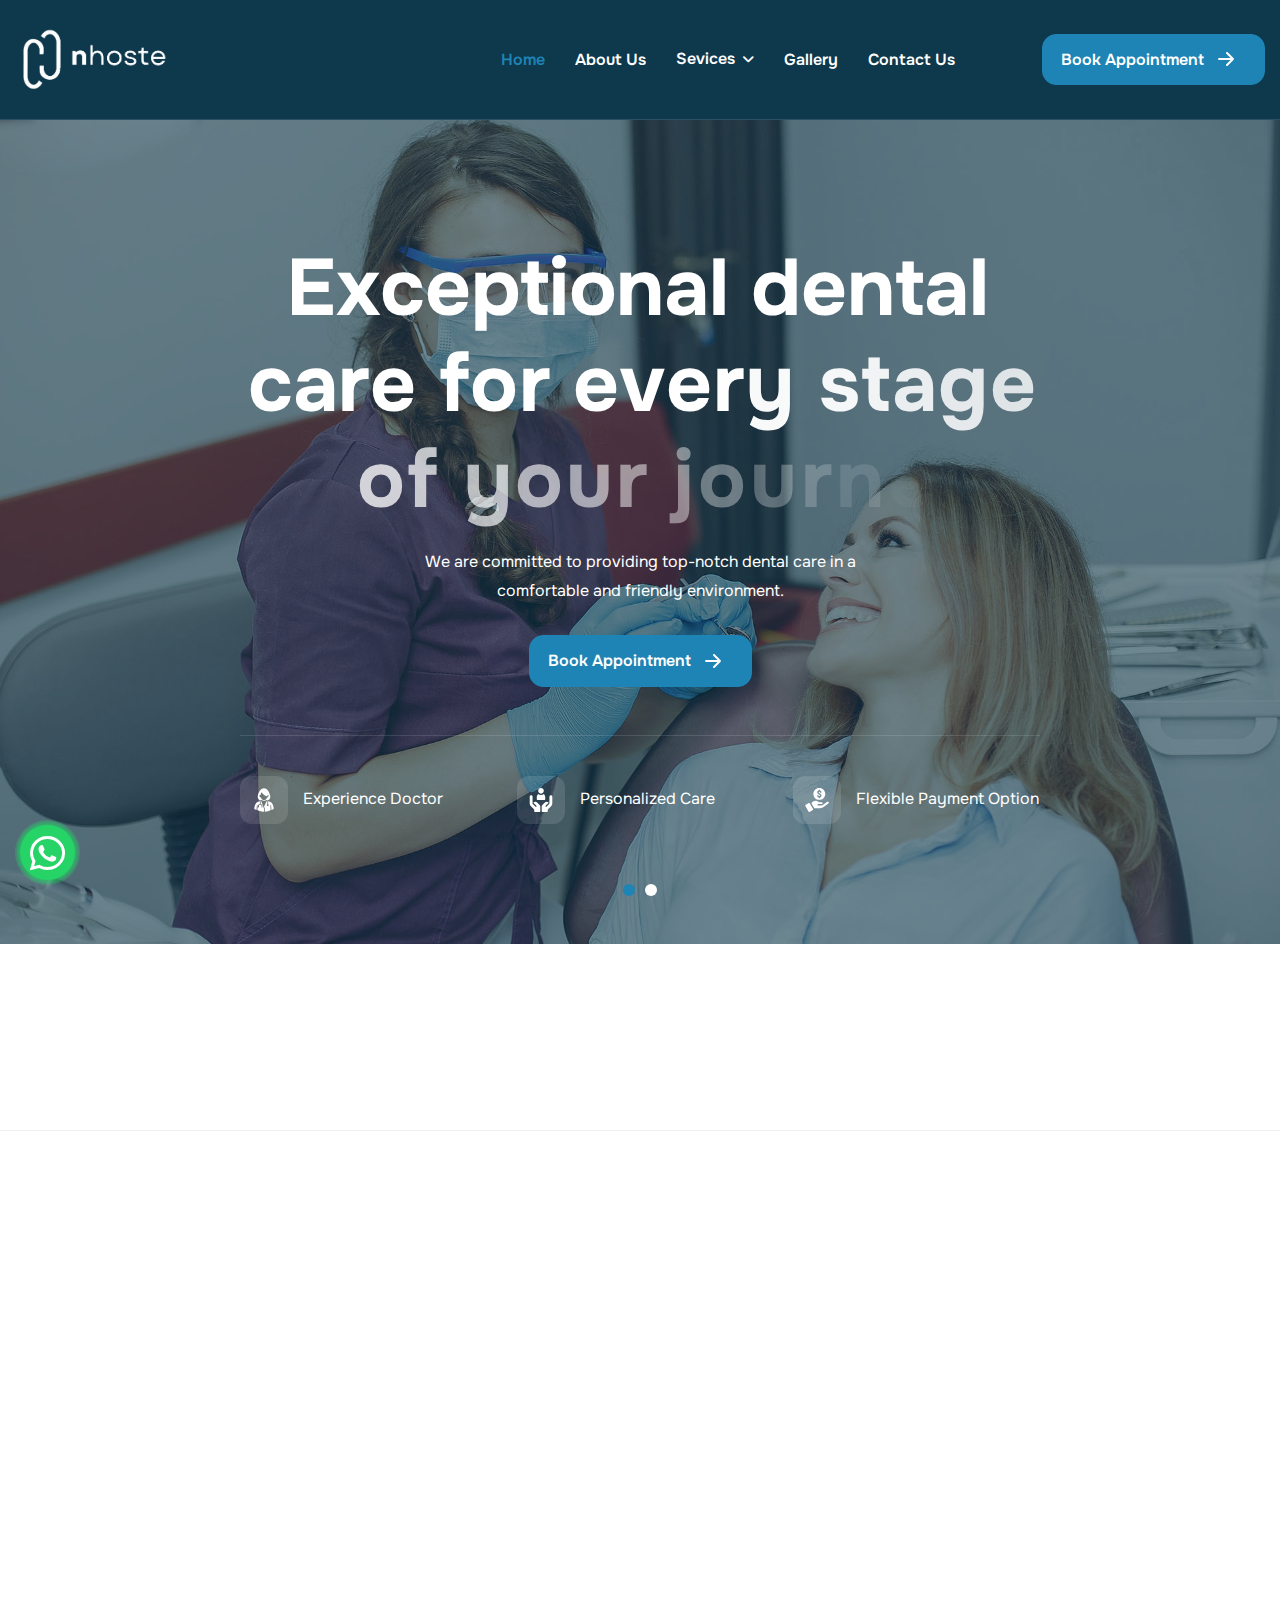
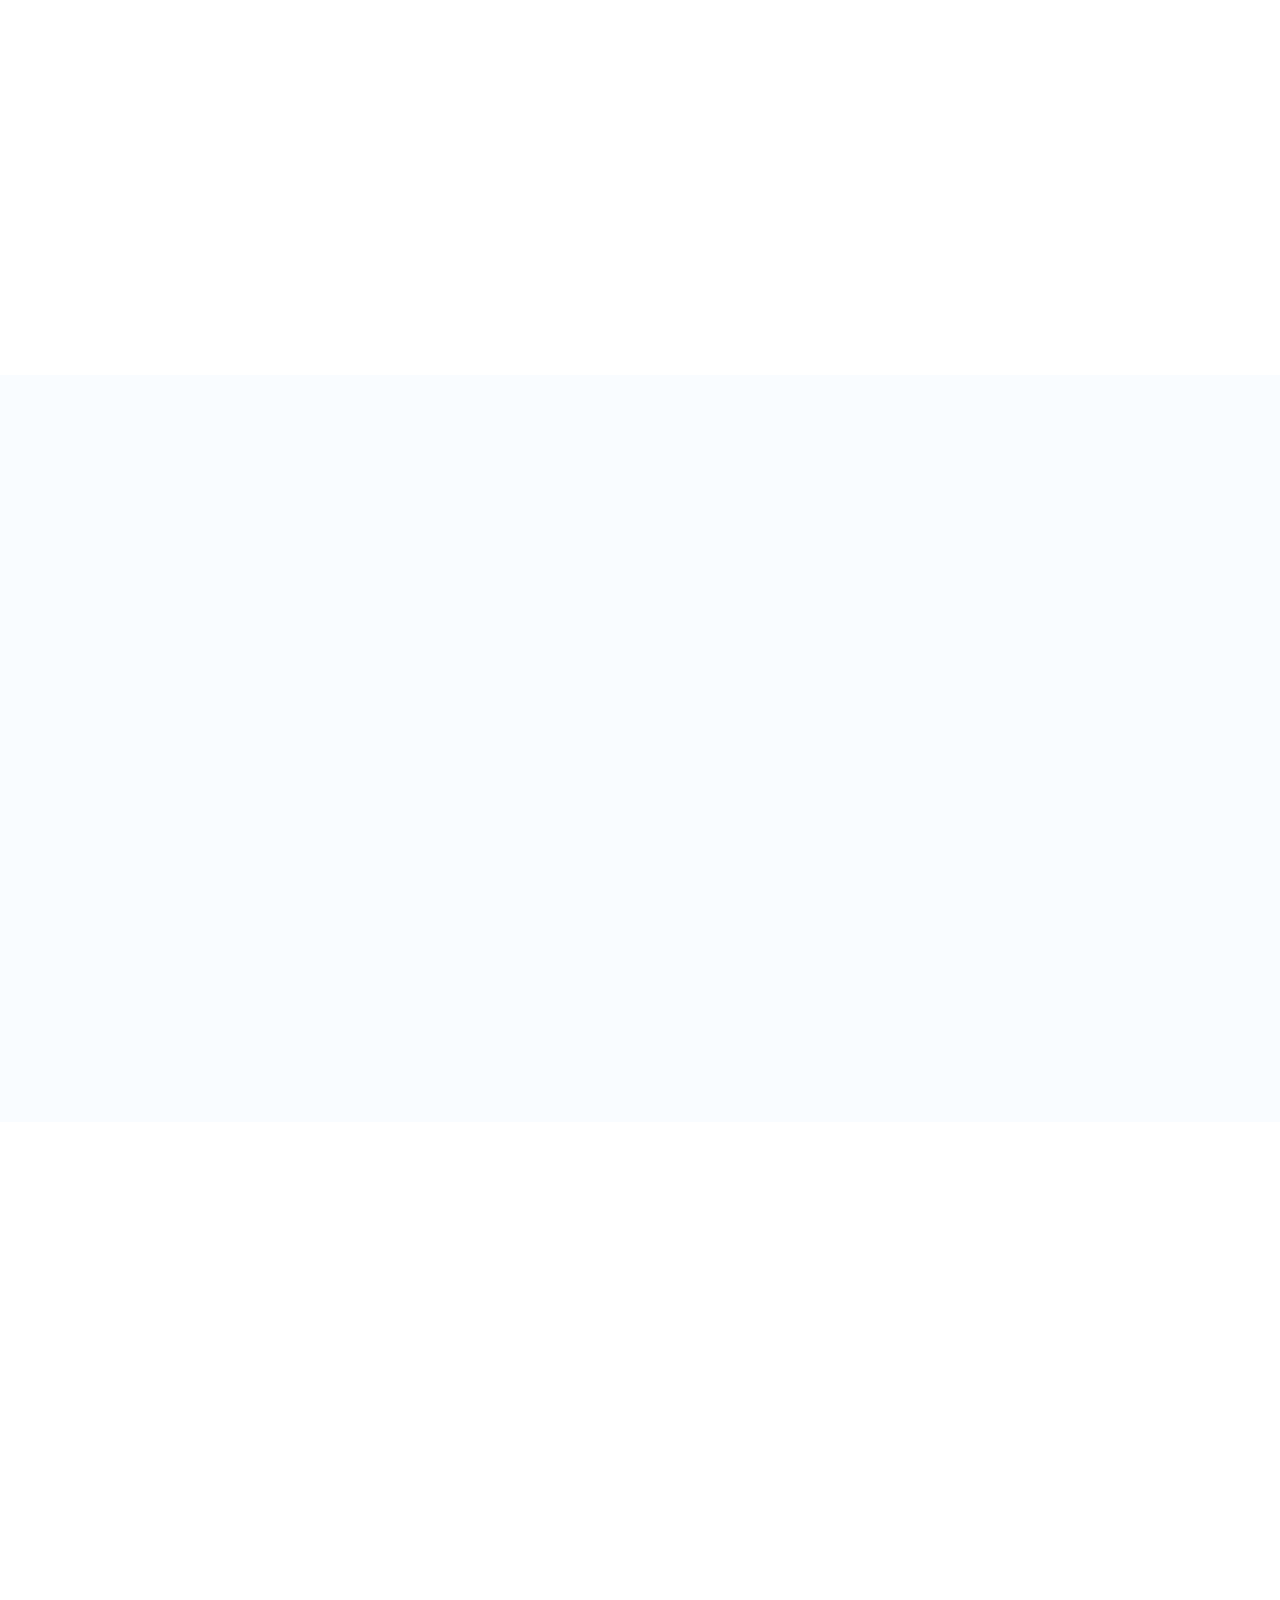
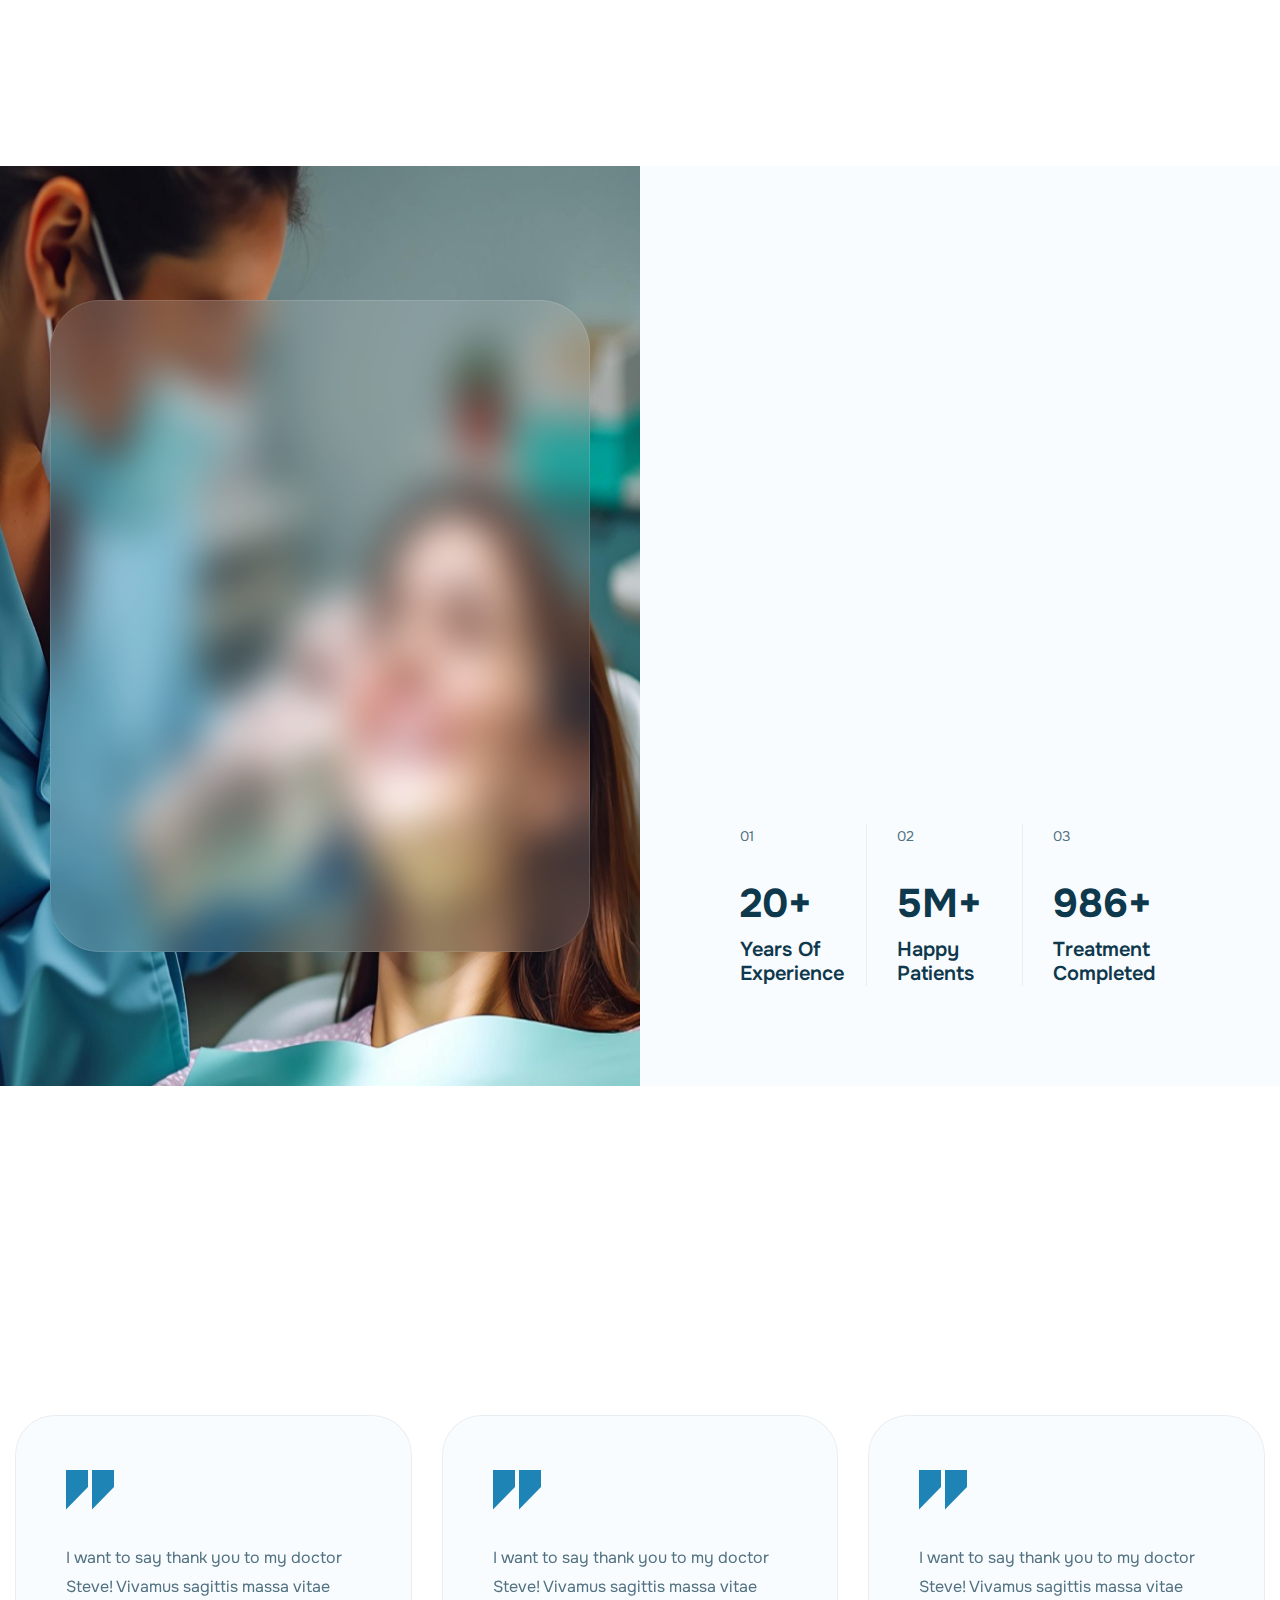
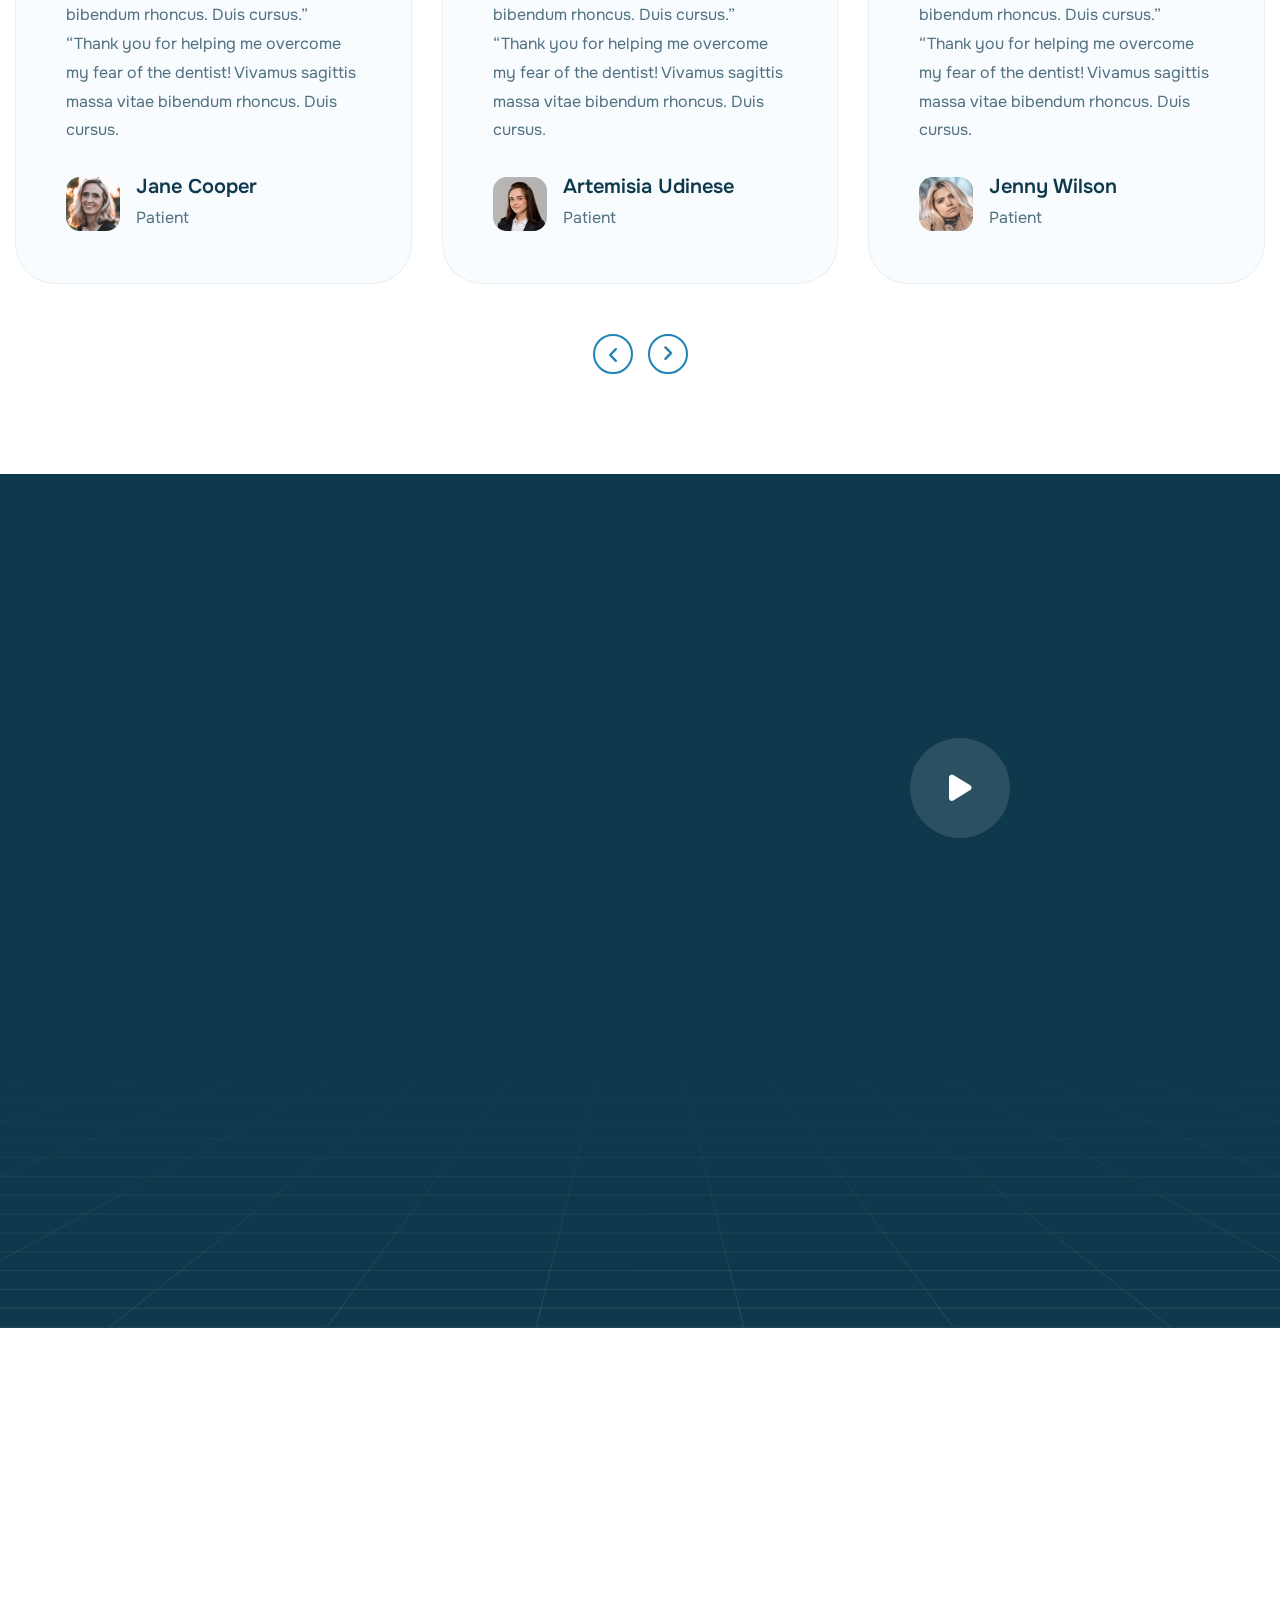
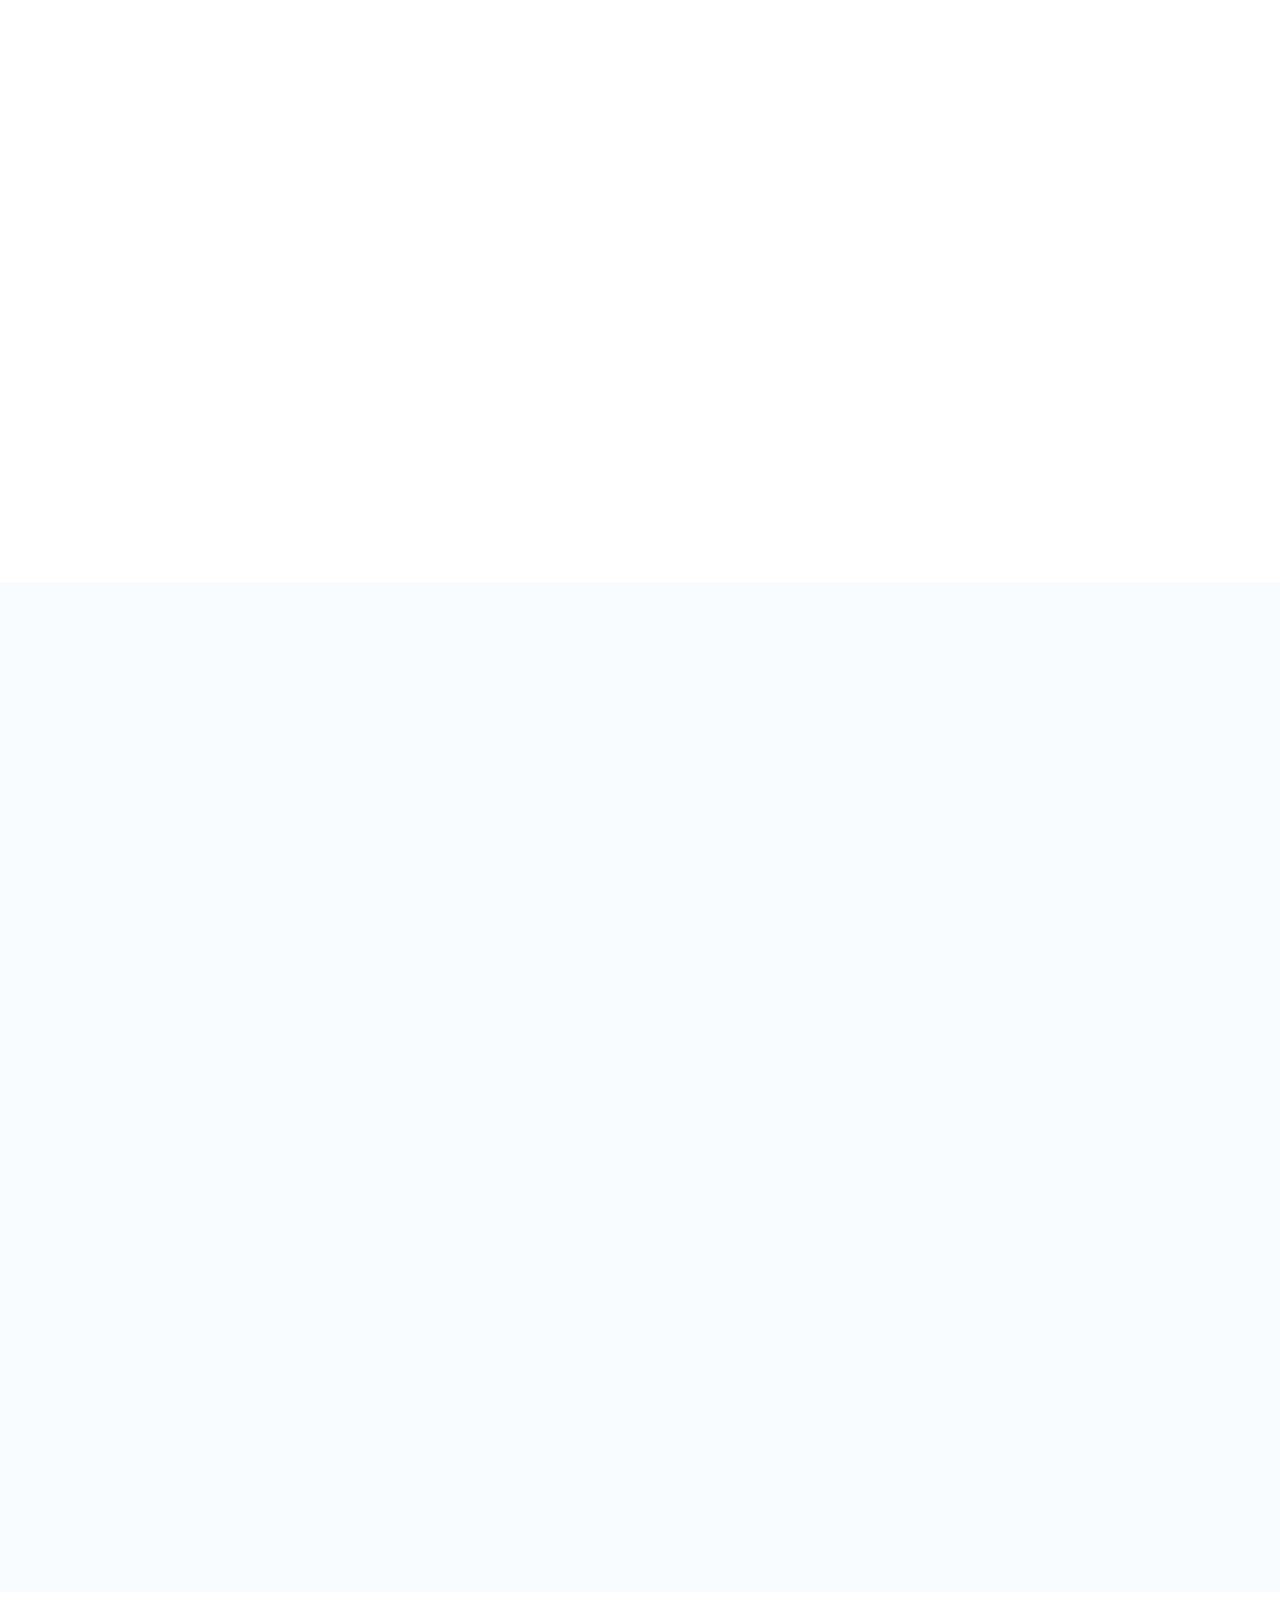
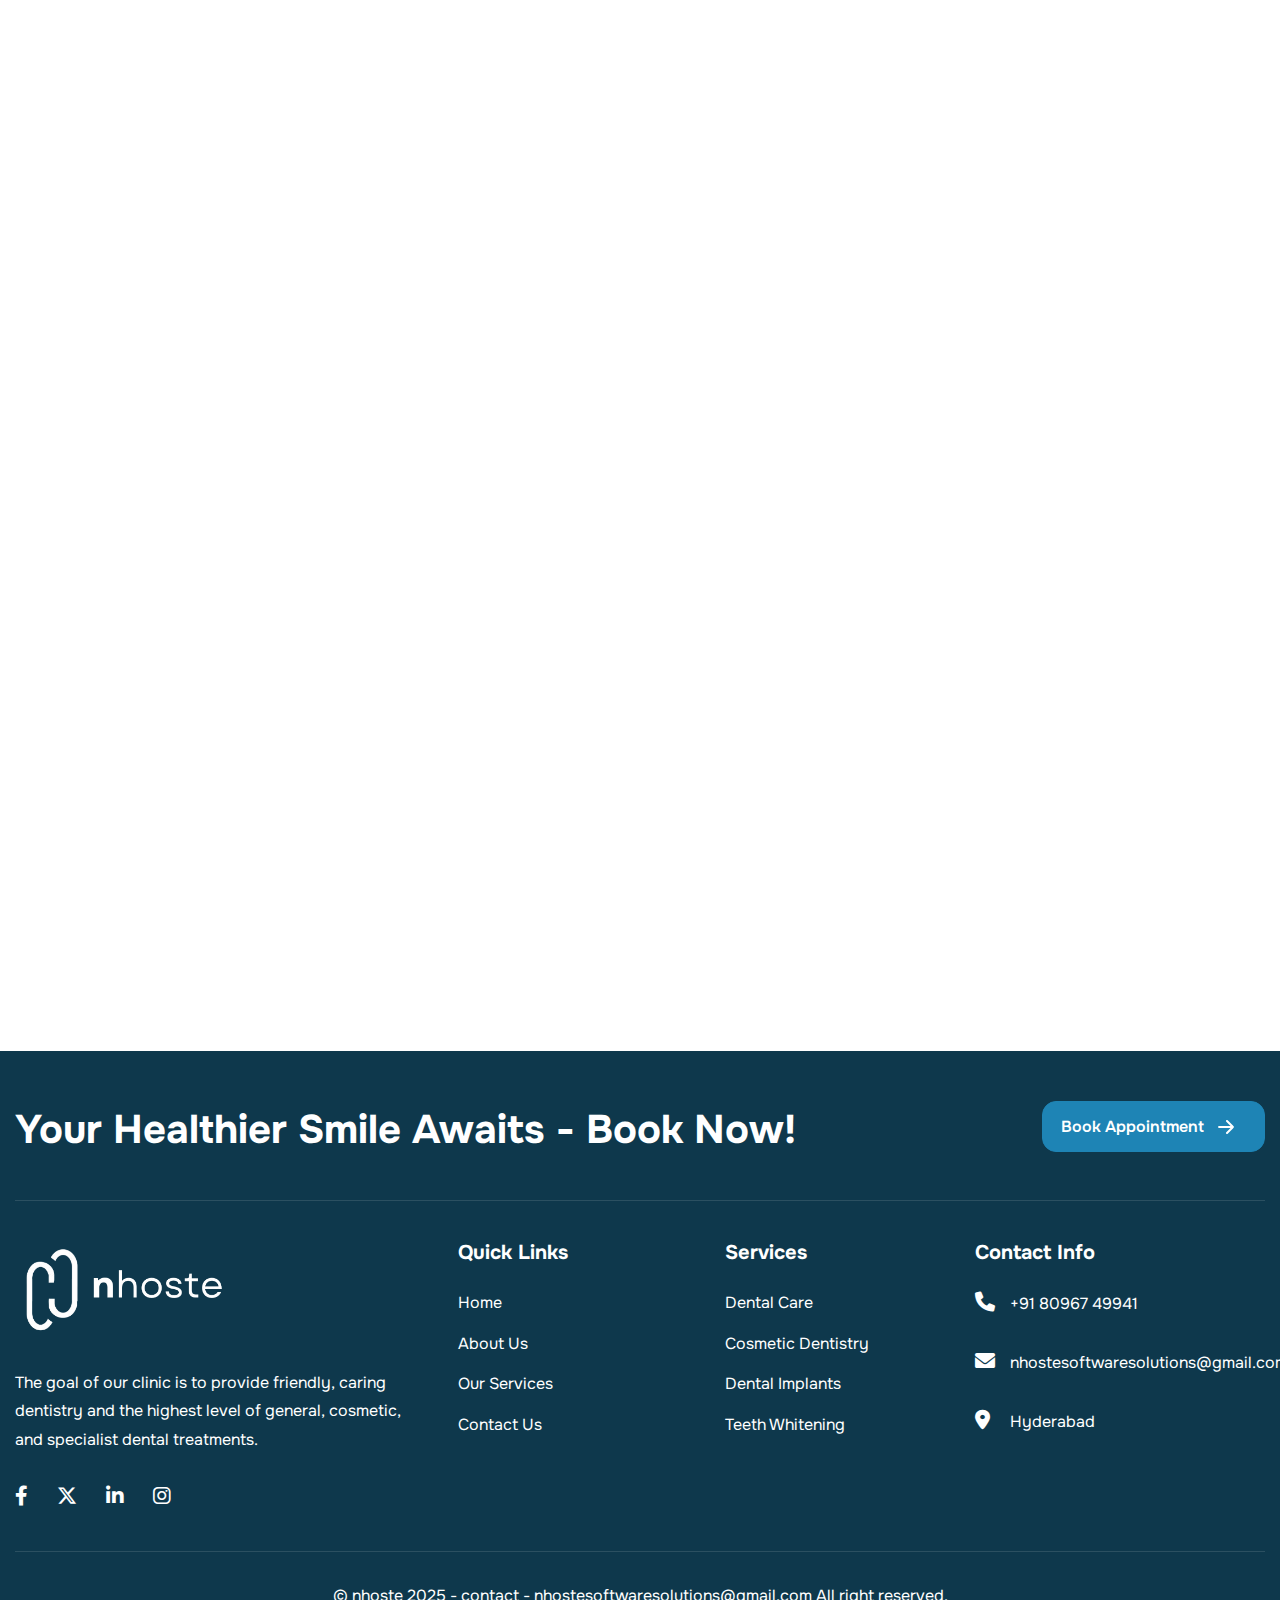
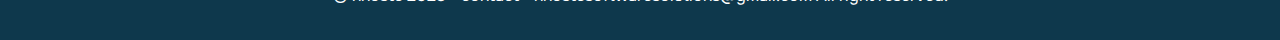
==== index.html @ 7ed7df99 "Add files via upload" ====
<!DOCTYPE html>
<html lang="zxx">

<head>
    <!-- Meta -->
    <meta charset="utf-8">
    <meta http-equiv="X-UA-Compatible" content="IE=edge">
    <meta name="viewport" content="width=device-width, initial-scale=1.0">
    <meta name="description" content="">
    <meta name="keywords" content="">
    <meta name="author" content="Awaiken">
    <!-- Page Title -->
    <title>nhoste - Dental Example</title>
    <!-- Favicon Icon -->
    <link rel="shortcut icon" type="image/x-icon" class="favicon" href="assets/images/nhoste-white-logo.png">
    <!-- Google Fonts Css-->
    <link rel="preconnect" href="https://fonts.googleapis.com">
    <link rel="preconnect" href="https://fonts.gstatic.com" crossorigin>
    <link href="https://fonts.googleapis.com/css2?family=Onest:wght@100..900&display=swap" rel="stylesheet">
    <!-- Bootstrap Css -->
    <link href="assets/css/bootstrap.min.css" rel="stylesheet" media="screen">
    <!-- SlickNav Css -->
    <link href="assets/css/slicknav.min.css" rel="stylesheet">
    <!-- Swiper Css -->
    <link rel="stylesheet" href="assets/css/swiper-bundle.min.css">
    <!-- Font Awesome Icon Css-->
    <link href="assets/css/all.css" rel="stylesheet" media="screen">
    <!-- Animated Css -->
    <link href="assets/css/animate.css" rel="stylesheet">
    <!-- Magnific Popup Core Css File -->
    <link rel="stylesheet" href="assets/css/magnific-popup.css">
    <!-- Mouse Cursor Css File -->
    <link rel="stylesheet" href="assets/css/mousecursor.css">
    <!-- Main Custom Css -->
    <link href="assets/css/custom.css" rel="stylesheet" media="screen">

    <link rel="stylesheet" href="https://cdnjs.cloudflare.com/ajax/libs/font-awesome/6.5.1/css/all.min.css">
    <link rel="stylesheet" href="https://cdnjs.cloudflare.com/ajax/libs/font-awesome/6.0.0-beta3/css/all.min.css">

</head>

<body>

    <!-- Preloader Start -->
    <div class="preloader">
        <div class="loading-container">
            <div class="loading"></div>
            <div id="loading-icon"><img src="assets/images/loader.svg" alt=""></div>
        </div>
    </div>
    <!-- Preloader End -->

    <!-- Header Start -->
    <header class="main-header">
        <div class="header-sticky">
            <nav class="navbar navbar-expand-lg">
                <div class="container">
                    <!-- Logo Start -->
                    <a class="navbar-brand" href="./">
                        <img src="assets/images/nhostenobgwhite.png" alt="Logo">
                    </a>
                    <!-- Logo End -->

                    <!-- Main Menu Start -->
                    <div class="collapse navbar-collapse main-menu">
                        <div class="nav-menu-wrapper">
                            <ul class="navbar-nav mr-auto" id="menu">
                                <li class="nav-item active"><a class="nav-link" href="index.html">Home</a>

                                </li>
                                <li class="nav-item"><a class="nav-link" href="about.html">About Us</a></li>
                                <li class="nav-item submenu"><a class="nav-link">Sevices</a>
                                    <ul>
                                        <li class="nav-item"><a class="nav-link" href="service.html">All
                                                Services</a></li>
                                        <li class="nav-item"><a class="nav-link" href="service-single.html">Service
                                                1</a></li>
                                        <li class="nav-item"><a class="nav-link" href="service-single.html">Service
                                                2</a></li>
                                        <li class="nav-item"><a class="nav-link" href="service-single.html">Service
                                                3</a></li>
                                        <li class="nav-item"><a class="nav-link" href="service-single.html">Service
                                                4</a></li>

                                    </ul>
                                </li>
                                <li class="nav-item"><a class="nav-link" href="gallery.html">Gallery</a></li>

                                <li class="nav-item"><a class="nav-link" href="contact.html">Contact Us</a></li>
                                <li class="nav-item highlighted-menu"><a class="nav-link" href="appointment.html">Book
                                        Appointment</a></li>
                            </ul>
                        </div>
                        <!-- Let’s Start Button Start -->
                        <div class="header-btn d-inline-flex">
                            <a href="appointment.html" class="btn-default btn-highlighted">book appointment</a>
                        </div>
                        <!-- Let’s Start Button End -->
                    </div>
                    <!-- Main Menu End -->
                    <div class="navbar-toggle"></div>
                </div>
            </nav>
            <div class="responsive-menu"></div>
        </div>
    </header>
    <!-- Header End -->

    <!-- Hero Section Start -->
    <div class="hero bg-image hero-slider-layout">
        <div class="swiper">
            <div class="swiper-wrapper">
                <!-- Hero Slide Start -->
                <div class="swiper-slide">
                    <div class="hero-slide">
                        <!-- Slider Image Start -->
                        <div class="hero-slider-image">
                            <img src="assets/images/hero-bg.jpg" alt="">
                        </div>
                        <!-- Slider Image End -->

                        <div class="container">
                            <div class="row align-items-center">
                                <div class="col-lg-12">
                                    <!-- Hero Content Start -->
                                    <div class="hero-content">
                                        <!-- Section Title Start -->
                                        <div class="section-title">
                                            <h1 class="text-anime-style-3" data-cursor="-opaque">Exceptional dental care
                                                for every stage of your journey</h1>
                                            <p class="wow fadeInUp" data-wow-delay="0.25s">We are committed to providing
                                                top-notch dental care in a comfortable and friendly environment.</p>
                                        </div>
                                        <!-- Section Title End -->

                                        <!-- Hero Content Body Start -->
                                        <div class="hero-content-body wow fadeInUp" data-wow-delay="0.5s">
                                            <a href="#" class="btn-default btn-highlighted">book appointment</a>
                                        </div>
                                        <!-- Hero Content Body End -->

                                        <!-- Hero Content Footer Start -->
                                        <div class="hero-content-footer">
                                            <!-- Hero Footer Box Start -->
                                            <div class="hero-footer-box wow fadeInUp" data-wow-delay="0.25s">
                                                <div class="icon-box">
                                                    <img src="assets/images/icon-hero-footer-1.svg" alt="">
                                                </div>
                                                <div class="hero-footer-box-content">
                                                    <p>experience doctor</p>
                                                </div>
                                            </div>
                                            <!-- Hero Footer Box End -->

                                            <!-- Hero Footer Box Start -->
                                            <div class="hero-footer-box wow fadeInUp" data-wow-delay="0.5s">
                                                <div class="icon-box">
                                                    <img src="assets/images/icon-hero-footer-2.svg" alt="">
                                                </div>
                                                <div class="hero-footer-box-content">
                                                    <p>personalized care</p>
                                                </div>
                                            </div>
                                            <!-- Hero Footer Box End -->

                                            <!-- Hero Footer Box Start -->
                                            <div class="hero-footer-box wow fadeInUp" data-wow-delay="0.75s">
                                                <div class="icon-box">
                                                    <img src="assets/images/icon-hero-footer-3.svg" alt="">
                                                </div>
                                                <div class="hero-footer-box-content">
                                                    <p>flexible payment option</p>
                                                </div>
                                            </div>
                                            <!-- Hero Footer Box End -->
                                        </div>
                                        <!-- Hero Content Footer End -->
                                    </div>
                                    <!-- Hero Content End -->
                                </div>
                            </div>
                        </div>
                    </div>
                </div>
                <!-- Hero Slide End -->

                <!-- Hero Slide Start -->
                <div class="swiper-slide">
                    <div class="hero-slide">
                        <!-- Slider Image Start -->
                        <div class="hero-slider-image">
                            <img src="assets/images/hero-bg-2.jpg" alt="">
                        </div>
                        <!-- Slider Image End -->

                        <div class="container">
                            <div class="row align-items-center">
                                <div class="col-lg-12">
                                    <!-- Hero Content Start -->
                                    <div class="hero-content">
                                        <!-- Section Title Start -->
                                        <div class="section-title">
                                            <h1 class="text-anime-style-3" data-cursor="-opaque">Exceptional dental care
                                                for every stage of your journey</h1>
                                            <p class="wow fadeInUp" data-wow-delay="0.25s">We are committed to providing
                                                top-notch dental care in a comfortable and friendly environment.</p>
                                        </div>
                                        <!-- Section Title End -->

                                        <!-- Hero Content Body Start -->
                                        <div class="hero-content-body wow fadeInUp" data-wow-delay="0.5s">
                                            <a href="#" class="btn-default btn-highlighted">book appointment</a>
                                        </div>
                                        <!-- Hero Content Body End -->

                                        <!-- Hero Content Footer Start -->
                                        <div class="hero-content-footer">
                                            <!-- Hero Footer Box Start -->
                                            <div class="hero-footer-box wow fadeInUp" data-wow-delay="0.25s">
                                                <div class="icon-box">
                                                    <img src="assets/images/icon-hero-footer-1.svg" alt="">
                                                </div>
                                                <div class="hero-footer-box-content">
                                                    <p>experience doctor</p>
                                                </div>
                                            </div>
                                            <!-- Hero Footer Box End -->

                                            <!-- Hero Footer Box Start -->
                                            <div class="hero-footer-box wow fadeInUp" data-wow-delay="0.5s">
                                                <div class="icon-box">
                                                    <img src="assets/images/icon-hero-footer-2.svg" alt="">
                                                </div>
                                                <div class="hero-footer-box-content">
                                                    <p>personalized care</p>
                                                </div>
                                            </div>
                                            <!-- Hero Footer Box End -->

                                            <!-- Hero Footer Box Start -->
                                            <div class="hero-footer-box wow fadeInUp" data-wow-delay="0.75s">
                                                <div class="icon-box">
                                                    <img src="assets/images/icon-hero-footer-3.svg" alt="">
                                                </div>
                                                <div class="hero-footer-box-content">
                                                    <p>flexible payment option</p>
                                                </div>
                                            </div>
                                            <!-- Hero Footer Box End -->
                                        </div>
                                        <!-- Hero Content Footer End -->
                                    </div>
                                    <!-- Hero Content End -->
                                </div>
                            </div>
                        </div>
                    </div>
                </div>
                <!-- Hero Slide End -->
            </div>
            <div class="hero-pagination"></div>
        </div>
    </div>
    <!-- Hero Section End -->

    <!-- CTA Contact Section Start -->
    <div class="cta-contact-box">
        <div class="container">
            <div class="row">
                <div class="col-lg-4 col-md-6">
                    <!-- Cta Item Start -->
                    <div class="cta-contact-item wow fadeInUp">
                        <div class="icon-box">
                            <img src="assets/images/icon-phone.svg" alt="">
                        </div>
                        <div class="cta-contact-content">
                            <h3>Need Dental Services ?</h3>
                            <p>Call on : (+01) 987 828 745</p>
                        </div>
                    </div>
                    <!-- Cta Item End -->
                </div>

                <div class="col-lg-4 col-md-6">
                    <!-- Cta Item Start -->
                    <div class="cta-contact-item wow fadeInUp" data-wow-delay="0.25s">
                        <div class="icon-box">
                            <img src="assets/images/icon-clock.svg" alt="">
                        </div>
                        <div class="cta-contact-content">
                            <h3>opening hours</h3>
                            <p>Mon to Sat 9:00AM to 9:00PM</p>
                        </div>
                    </div>
                    <!-- Cta Item End -->
                </div>

                <div class="col-lg-4 col-md-6">
                    <!-- Cta Item Start -->
                    <div class="cta-contact-item wow fadeInUp" data-wow-delay="0.5s">
                        <div class="icon-box">
                            <img src="assets/images/icon-mail.svg" alt="">
                        </div>
                        <div class="cta-contact-content">
                            <h3>schedule appointment</h3>
                            <p>Mail us : appointment@domain.com</p>
                        </div>
                    </div>
                    <!-- Cta Item End -->
                </div>
            </div>
        </div>
    </div>
    <!-- CTA Contact Section End -->

    <!-- About Us Section Start -->
    <div class="about-us">
        <div class="container">
            <div class="row align-items-center">
                <div class="col-lg-6">
                    <!-- About Image Start -->
                    <div class="about-image">
                        <div class="about-img">
                            <figure class="image-anime reveal">
                                <img src="assets/images/about-us-image.jpg" alt="">
                            </figure>
                        </div>

                        <!-- Happy Patients Counter Start -->
                        <div class="happy-patients-counter">
                            <div class="happy-patients-counter-box">
                                <div class="icon-box">
                                    <img src="assets/images/icon-happy-patients.svg" alt="">
                                </div>

                                <div class="happy-patients-counter-content">
                                    <h3><span class="counter">875</span>+</h3>
                                    <p>happy patients</p>
                                </div>
                            </div>
                        </div>
                        <!-- Happy Patients Counter End -->
                    </div>
                    <!-- About Image End -->
                </div>
                <div class="col-lg-6">
                    <!-- About Us Content Start -->
                    <div class="about-us-content">
                        <!-- Section Title Start -->
                        <div class="section-title">
                            <h3 class="wow fadeInUp">about us</h3>
                            <h2 class="text-anime-style-3" data-cursor="-opaque">The evolution of our company and the
                                people who made It possible</h2>
                            <p class="wow fadeInUp" data-wow-delay="0.25s">The goal of our clinic is to provide
                                friendly, caring dentistry and the highest level of general, cosmetic and specialist
                                dental treatments With dental practice throughout the world.</p>
                        </div>
                        <!-- Section Title End -->

                        <!-- About Content Body Start -->
                        <div class="about-content-body">
                            <div class="row align-items-center">
                                <div class="col-md-7">
                                    <!-- About Content List Start -->
                                    <div class="about-content-list wow fadeInUp" data-wow-delay="0.5s">
                                        <ul>
                                            <li>Experienced Team</li>
                                            <li>Emergency Dental Services</li>
                                            <li>State-of-the-Art Technology</li>
                                            <li>Comprehensive Services</li>
                                        </ul>
                                    </div>
                                    <!-- About Content List End -->
                                </div>

                                <div class="col-md-5">
                                    <!-- About Content Box Start -->
                                    <div class="experience-counter wow fadeInUp" data-wow-delay="0.5s">
                                        <div class="icon-box">
                                            <img src="assets/images/icon-experience-year.svg" alt="">
                                        </div>
                                        <div class="experience-counter-content">
                                            <h3><span class="counter">25</span>+</h3>
                                            <p>years of experience</p>
                                        </div>
                                    </div>
                                    <!-- About Content Box End -->
                                </div>
                            </div>
                        </div>
                        <!-- About Content Body End -->

                        <!-- About Content Btn Start -->
                        <div class="about-content-btn wow fadeInUp" data-wow-delay="0.75s">
                            <a href="#" class="btn-default">read more</a>
                        </div>
                        <!-- About Content Btn End -->
                    </div>
                    <!-- About Us Content End -->
                </div>
            </div>
        </div>
    </div>
    <!-- About Us Section End -->

    <!-- Our Service Section Start -->
    <div class="our-service">
        <div class="container">
            <div class="row section-row">
                <div class="col-lg-12">
                    <!-- Section Title Start -->
                    <div class="section-title">
                        <h3 class="wow fadeInUp">our services</h3>
                        <h2 class="text-anime-style-3" data-cursor="-opaque">Explore the solutions we provide</h2>
                        <p class="wow fadeInUp" data-wow-delay="0.25s">The goal of our clinic is to provide friendly,
                            caring dentistry and the highest level of general, cosmetic, and specialist dental
                            treatments. With dental practices throughout the world.</p>
                    </div>
                    <!-- Section Title End -->
                </div>
            </div>

            <div class="row">
                <div class="col-lg-3 col-md-6">
                    <!-- Services Item Start -->
                    <div class="service-item wow fadeInUp">
                        <div class="icon-box">
                            <img src="assets/images/icon-service-1.svg" alt="">
                        </div>
                        <div class="service-content">
                            <h3>dental care</h3>
                            <p>We are excited to meet you and provide the best dental care.</p>
                        </div>
                        <div class="service-btn">
                            <a href="#" class="redmore-btn">learn more</a>
                        </div>
                    </div>
                    <!-- Services Item End -->
                </div>

                <div class="col-lg-3 col-md-6">
                    <!-- Services Item Start -->
                    <div class="service-item wow fadeInUp" data-wow-delay="0.2s">
                        <div class="icon-box">
                            <img src="assets/images/icon-service-2.svg" alt="">
                        </div>
                        <div class="service-content">
                            <h3>cosmetic dentistry</h3>
                            <p>We are excited to meet you and provide the best dental care.</p>
                        </div>
                        <div class="service-btn">
                            <a href="#" class="redmore-btn">learn more</a>
                        </div>
                    </div>
                    <!-- Services Item End -->
                </div>

                <div class="col-lg-3 col-md-6">
                    <!-- Services Item Start -->
                    <div class="service-item wow fadeInUp" data-wow-delay="0.4s">
                        <div class="icon-box">
                            <img src="assets/images/icon-service-3.svg" alt="">
                        </div>
                        <div class="service-content">
                            <h3>dental implants</h3>
                            <p>We are excited to meet you and provide the best dental care.</p>
                        </div>
                        <div class="service-btn">
                            <a href="#" class="redmore-btn">learn more</a>
                        </div>
                    </div>
                    <!-- Services Item End -->
                </div>

                <div class="col-lg-3 col-md-6">
                    <!-- Services Item Start -->
                    <div class="service-item wow fadeInUp" data-wow-delay="0.6s">
                        <div class="icon-box">
                            <img src="assets/images/icon-service-4.svg" alt="">
                        </div>
                        <div class="service-content">
                            <h3>teeth whitening</h3>
                            <p>We are excited to meet you and provide the best dental care.</p>
                        </div>
                        <div class="service-btn">
                            <a href="#" class="redmore-btn">learn more</a>
                        </div>
                    </div>
                    <!-- Services Item End -->
                </div>
            </div>
        </div>
    </div>
    <!-- Our Service Section End -->

    <!-- Our Process Section Start -->
    <div class="our-process">
        <div class="container">
            <div class="row">
                <div class="col-lg-6">
                    <div class="our-process-content">
                        <!-- Section Title Start -->
                        <div class="section-title">
                            <h3 class="wow fadeInUp">our process</h3>
                            <h2 class="text-anime-style-3" data-cursor="-opaque">A Step by Step Guide to Our Dental Care
                                Process</h2>
                            <p class="wow fadeInUp" data-wow-delay="0.25s">The goal of our clinic is to provide
                                friendly, caring dentistry and the highest level of general, cosmetic, and specialist
                                dental treatments. With dental practices throughout the world.</p>
                        </div>
                        <!-- Section Title End -->

                        <!-- Section Button Start -->
                        <div class="section-btn wow fadeInUp" data-wow-delay="0.5s">
                            <a href="#" class="btn-default">get in touch</a>
                        </div>
                        <!-- Section Button End -->
                    </div>
                </div>

                <div class="col-lg-6">
                    <!-- Our Process List Start -->
                    <div class="our-process-list wow fadeInUp" data-wow-delay="0.25s">
                        <!-- Process Item Start -->
                        <div class="our-process-item">
                            <div class="icon-box">
                                <figure>
                                    <img src="assets/images/icon-process-1.svg" alt="">
                                </figure>
                            </div>
                            <div class="process-item-content">
                                <h3>initial consultation</h3>
                                <p>Your journey begins with an in-depth consultation. We'll listen to your concerns,
                                    discuss your goals.</p>
                            </div>
                        </div>
                        <!-- Process Item End -->

                        <!-- Process Item Start -->
                        <div class="our-process-item">
                            <div class="icon-box">
                                <figure>
                                    <img src="assets/images/icon-process-2.svg" alt="">
                                </figure>
                            </div>
                            <div class="process-item-content">
                                <h3>treatment by experts</h3>
                                <p>Once the plan is finalized, we'll proceed with your treatment. Our expert team will
                                    guide you.</p>
                            </div>
                        </div>
                        <!-- Process Item End -->

                        <!-- Process Item Start -->
                        <div class="our-process-item">
                            <div class="icon-box">
                                <figure>
                                    <img src="assets/images/icon-process-3.svg" alt="">
                                </figure>
                            </div>
                            <div class="process-item-content">
                                <h3>follow-up care</h3>
                                <p>After your treatment, we'll schedule any necessary follow-up appointments to monitor
                                    your progress.</p>
                            </div>
                        </div>
                        <!-- Process Item End -->
                    </div>
                    <!-- Our Process List End -->
                </div>
            </div>
        </div>
    </div>
    <!-- Our Process Section End -->

    <!-- Why Choose Us Section Start -->
    <div class="why-choose-us">
        <div class="container-fluid">
            <div class="row no-gutters align-items-center">
                <div class="col-lg-6 order-lg-1 order-2">
                    <!-- Why Choose Image Start -->
                    <div class="why-choose-image">
                        <!-- Why Choose Box Start -->
                        <div class="why-choose-box">
                            <!-- Why Choose Item Start -->
                            <div class="why-choose-item wow fadeInUp">
                                <div class="icon-box">
                                    <img src="assets/images/icon-why-choose-1.svg" alt="">
                                </div>
                                <div class="why-choose-item-content">
                                    <h3>personalized care for patient</h3>
                                    <p>We understand that each patient is unique, and listen to concerns.</p>
                                </div>
                            </div>
                            <!-- Why Choose Item End -->

                            <!-- Why Choose Item Start -->
                            <div class="why-choose-item wow fadeInUp" data-wow-delay="0.25s">
                                <div class="icon-box">
                                    <img src="assets/images/icon-why-choose-2.svg" alt="">
                                </div>
                                <div class="why-choose-item-content">
                                    <h3>cutting edge technology</h3>
                                    <p>We invest in the latest dental technology to give you.</p>
                                </div>
                            </div>
                            <!-- Why Choose Item End -->

                            <!-- Why Choose Item Start -->
                            <div class="why-choose-item wow fadeInUp" data-wow-delay="0.5s">
                                <div class="icon-box">
                                    <img src="assets/images/icon-why-choose-3.svg" alt="">
                                </div>
                                <div class="why-choose-item-content">
                                    <h3>family friendly</h3>
                                    <p>No matter your age or dental needs, we are here to help.</p>
                                </div>
                            </div>
                            <!-- Why Choose Item End -->
                        </div>
                        <!-- Why Choose Box End -->
                    </div>
                    <!-- Why Choose Image End -->
                </div>

                <div class="col-lg-6 order-lg-2 order-1">
                    <!-- Why Choose Content Start -->
                    <div class="why-choose-content">
                        <!-- Section Title Start -->
                        <div class="section-title">
                            <h3 class="wow fadeInUp">why Choose Us</h3>
                            <h2 class="text-anime-style-3" data-cursor="-opaque">Exceptional dental care tailored to
                                your needs</h2>
                            <p class="highlighted-text wow fadeInUp" data-wow-delay="0.25s">We take the time to
                                understand your individual needs and goals, creating customized treatment plans to help
                                you achieve optimal oral health.</p>
                            <p class="wow fadeInUp" data-wow-delay="0.5s">we believe that your dental experience should
                                be more than just a routine visit. Our goal is to provide comprehensive, personalized
                                care in a welcoming environment, where your comfort and well-being come first.</p>
                        </div>
                        <!-- Section Title End -->

                        <!-- Why Choose Body Start -->
                        <div class="why-choose-body">
                            <div class="row">
                                <div class="col-md-4">
                                    <!-- Why Choose Counter Box Start -->
                                    <div class="why-choose-counter-box">
                                        <!-- Why Choose Counter No Start -->
                                        <div class="why-choose-counter-no">
                                            <p>01</p>
                                        </div>
                                        <!-- Why Choose Counter No End -->

                                        <!-- Why Choose Counter Content Start -->
                                        <div class="why-choose-counter-content">
                                            <h2><span class="counter">20</span>+</h2>
                                            <h3>years of experience</h3>
                                        </div>
                                        <!-- Why Choose Counter Content End -->
                                    </div>
                                    <!-- Why Choose Counter Box End -->
                                </div>

                                <div class="col-md-4">
                                    <!-- Why Choose Counter Box Start -->
                                    <div class="why-choose-counter-box">
                                        <!-- Why Choose Counter No Start -->
                                        <div class="why-choose-counter-no">
                                            <p>02</p>
                                        </div>
                                        <!-- Why Choose Counter No End -->

                                        <!-- Why Choose Counter Content Start -->
                                        <div class="why-choose-counter-content">
                                            <h2><span class="counter">5</span>M+</h2>
                                            <h3>happy patients</h3>
                                        </div>
                                        <!-- Why Choose Counter Content End -->
                                    </div>
                                    <!-- Why Choose Counter Box End -->
                                </div>

                                <div class="col-md-4">
                                    <!-- Why Choose Counter Box Start -->
                                    <div class="why-choose-counter-box">
                                        <!-- Why Choose Counter No Start -->
                                        <div class="why-choose-counter-no">
                                            <p>03</p>
                                        </div>
                                        <!-- Why Choose Counter No End -->

                                        <!-- Why Choose Counter Content Start -->
                                        <div class="why-choose-counter-content">
                                            <h2><span class="counter">986</span>+</h2>
                                            <h3>treatment completed</h3>
                                        </div>
                                        <!-- Why Choose Counter Content End -->
                                    </div>
                                    <!-- Why Choose Counter Box End -->
                                </div>
                            </div>
                        </div>
                        <!-- Why Choose Body End -->
                    </div>
                    <!-- Why Choose Content End -->
                </div>
            </div>
        </div>
    </div>
    <!-- Why Choose Us Section End -->

    <!-- Our Testimonial Section Start -->
    <div class="our-testimonials">
        <div class="container">
            <div class="row section-row">
                <div class="col-lg-12">
                    <!-- Section Title Start -->
                    <div class="section-title">
                        <h3 class="wow fadeInUp">testimonials</h3>
                        <h2 class="text-anime-style-3" data-cursor="-opaque">Listen from our happy patients</h2>
                        <p class="wow fadeInUp" data-wow-delay="0.25s">The goal of our clinic is to provide friendly,
                            caring dentistry and the highest level of general, cosmetic, and specialist dental
                            treatments. With dental practices throughout the world.</p>
                    </div>
                    <!-- Section Title End -->
                </div>
            </div>

            <div class="row">
                <div class="col-lg-12">
                    <!-- Testimonial Slider Start -->
                    <div class="testimonial-slider">
                        <div class="swiper">
                            <div class="swiper-wrapper">
                                <!-- Testimonial Slide Start -->
                                <div class="swiper-slide">
                                    <div class="testimonial-item">
                                        <div class="testimonial-header">
                                            <div class="testimonial-quote">
                                                <img src="assets/images/icon-quote.svg" alt="">
                                            </div>
                                            <div class="testimonial-content">
                                                <p>I want to say thank you to my doctor Steve! Vivamus sagittis massa
                                                    vitae bibendum rhoncus. Duis cursus.” “Thank you for helping me
                                                    overcome my fear of the dentist! Vivamus sagittis massa vitae
                                                    bibendum rhoncus. Duis cursus.</p>
                                            </div>
                                        </div>
                                        <div class="testimonial-body">
                                            <div class="author-image">
                                                <figure class="image-anime">
                                                    <img src="assets/images/author-1.jpg" alt="">
                                                </figure>
                                            </div>
                                            <div class="author-content">
                                                <h3>jane cooper</h3>
                                                <p>patient</p>
                                            </div>
                                        </div>
                                    </div>
                                </div>
                                <!-- Testimonial Slide End -->

                                <!-- Testimonial Slide Start -->
                                <div class="swiper-slide">
                                    <div class="testimonial-item">
                                        <div class="testimonial-header">
                                            <div class="testimonial-quote">
                                                <img src="assets/images/icon-quote.svg" alt="">
                                            </div>
                                            <div class="testimonial-content">
                                                <p>I want to say thank you to my doctor Steve! Vivamus sagittis massa
                                                    vitae bibendum rhoncus. Duis cursus.” “Thank you for helping me
                                                    overcome my fear of the dentist! Vivamus sagittis massa vitae
                                                    bibendum rhoncus. Duis cursus.</p>
                                            </div>
                                        </div>
                                        <div class="testimonial-body">
                                            <div class="author-image">
                                                <figure class="image-anime">
                                                    <img src="assets/images/author-2.jpg" alt="">
                                                </figure>
                                            </div>
                                            <div class="author-content">
                                                <h3>artemisia udinese</h3>
                                                <p>patient</p>
                                            </div>
                                        </div>
                                    </div>
                                </div>
                                <!-- Testimonial Slide End -->

                                <!-- Testimonial Slide Start -->
                                <div class="swiper-slide">
                                    <div class="testimonial-item">
                                        <div class="testimonial-header">
                                            <div class="testimonial-quote">
                                                <img src="assets/images/icon-quote.svg" alt="">
                                            </div>
                                            <div class="testimonial-content">
                                                <p>I want to say thank you to my doctor Steve! Vivamus sagittis massa
                                                    vitae bibendum rhoncus. Duis cursus.” “Thank you for helping me
                                                    overcome my fear of the dentist! Vivamus sagittis massa vitae
                                                    bibendum rhoncus. Duis cursus.</p>
                                            </div>
                                        </div>
                                        <div class="testimonial-body">
                                            <div class="author-image">
                                                <figure class="image-anime">
                                                    <img src="assets/images/author-3.jpg" alt="">
                                                </figure>
                                            </div>
                                            <div class="author-content">
                                                <h3>jenny wilson</h3>
                                                <p>patient</p>
                                            </div>
                                        </div>
                                    </div>
                                </div>
                                <!-- Testimonial Slide End -->

                                <!-- Testimonial Slide Start -->
                                <div class="swiper-slide">
                                    <div class="testimonial-item">
                                        <div class="testimonial-header">
                                            <div class="testimonial-quote">
                                                <img src="assets/images/icon-quote.svg" alt="">
                                            </div>
                                            <div class="testimonial-content">
                                                <p>I want to say thank you to my doctor Steve! Vivamus sagittis massa
                                                    vitae bibendum rhoncus. Duis cursus.” “Thank you for helping me
                                                    overcome my fear of the dentist! Vivamus sagittis massa vitae
                                                    bibendum rhoncus. Duis cursus.</p>
                                            </div>
                                        </div>
                                        <div class="testimonial-body">
                                            <div class="author-image">
                                                <figure class="image-anime">
                                                    <img src="assets/images/author-2.jpg" alt="">
                                                </figure>
                                            </div>
                                            <div class="author-content">
                                                <h3>dianne russell</h3>
                                                <p>patient</p>
                                            </div>
                                        </div>
                                    </div>
                                </div>
                                <!-- Testimonial Slide End -->
                            </div>
                            <!-- Testimonial Btn Start -->
                            <div class="testimonial-btn">
                                <div class="testimonial-button-prev"></div>
                                <div class="testimonial-button-next"></div>
                            </div>
                            <!-- Testimonial Btn End -->
                        </div>
                    </div>
                    <!-- Testimonial Slider End -->
                </div>
            </div>
        </div>
    </div>
    <!-- Our Testimonial Section End -->

    <!-- We Provide Section Start -->
    <div class="we-provide">
        <div class="container">
            <div class="row align-items-center">
                <div class="col-lg-6">
                    <!-- We Provide Content Start -->
                    <div class="we-provide-content">
                        <!-- Section Title Start -->
                        <div class="section-title">
                            <h3 class="wow fadeInUp">what we provide</h3>
                            <h2 class="text-anime-style-3" data-cursor="-opaque">Experience comfort, technology, and
                                care at our advanced dental facility</h2>
                            <p class="wow fadeInUp" data-wow-delay="0.25s">We believe that a welcoming, state-of-the-art
                                facility is key to delivering exceptional dental care. Our practice is designed not only
                                to provide cutting-edge treatments but also to create an environment where patients feel
                                relaxed and confident in their care.</p>
                        </div>
                        <!-- Section Title End -->
                    </div>
                    <!-- We Provide Content End -->
                </div>

                <div class="col-lg-6">
                    <!-- We Provide Image Video Start -->
                    <div class="we-provide-image-video">
                        <!-- We Provide Image Start -->
                        <div class="we-provide-image">
                            <a href="https://www.youtube.com/watch?v=Y-x0efG1seA" class="popup-video"
                                data-cursor-text="Play">
                                <figure class="reveal">
                                    <img src="assets/images/we-provide-image.jpg" alt="">
                                </figure>
                            </a>
                        </div>
                        <!-- We Provide Image End -->

                        <!-- Video Play Button Start -->
                        <div class="video-play-button">
                            <a href="https://www.youtube.com/watch?v=Y-x0efG1seA" class="popup-video"
                                data-cursor-text="Play">
                                <i class="fa-solid fa-play"></i>
                            </a>
                        </div>
                        <!-- Video Play Button End -->
                    </div>
                    <!-- We Provide Image Video End -->
                </div>

                <div class="col-lg-12">
                    <!-- We Provide Box Start -->
                    <div class="we-provide-box">
                        <div class="row">
                            <div class="col-lg-4 col-md-6">
                                <!-- We Provide Item Start -->
                                <div class="we-provide-item wow fadeInUp">
                                    <div class="provide-item-no">
                                        <h3>1</h3>
                                    </div>
                                    <div class="provide-item-content">
                                        <h3>comfort & care</h3>
                                        <p>We understand that visiting the dentist can sometimes feel intimidating,
                                            which is why we've created a space.</p>
                                    </div>
                                </div>
                                <!-- We Provide Item End -->
                            </div>

                            <div class="col-lg-4 col-md-6">
                                <!-- We Provide Item Start -->
                                <div class="we-provide-item wow fadeInUp" data-wow-delay="0.25s">
                                    <div class="provide-item-no">
                                        <h3>2</h3>
                                    </div>
                                    <div class="provide-item-content">
                                        <h3>advanced technology</h3>
                                        <p>We understand that visiting the dentist can sometimes feel intimidating,
                                            which is why we've created a space.</p>
                                    </div>
                                </div>
                                <!-- We Provide Item End -->
                            </div>

                            <div class="col-lg-4 col-md-6">
                                <!-- We Provide Item Start -->
                                <div class="we-provide-item wow fadeInUp" data-wow-delay="0.5s">
                                    <div class="provide-item-no">
                                        <h3>3</h3>
                                    </div>
                                    <div class="provide-item-content">
                                        <h3>sterilization & safety</h3>
                                        <p>We understand that visiting the dentist can sometimes feel intimidating,
                                            which is why we've created a space.</p>
                                    </div>
                                </div>
                                <!-- We Provide Item End -->
                            </div>
                        </div>
                    </div>
                    <!-- We Provide Box End -->
                </div>
            </div>
        </div>
    </div>
    <!-- We Provide Section End -->

    <!-- Our Team Section Start -->
    <div class="our-team">
        <div class="container">
            <div class="row section-row">
                <div class="col-lg-12">
                    <!-- Section Title Start -->
                    <div class="section-title">
                        <h3 class="wow fadeInUp">our team</h3>
                        <h2 class="text-anime-style-3" data-cursor="-opaque">Experienced and caring dental team</h2>
                        <p class="wow fadeInUp" data-wow-delay="0.25s">The goal of our clinic is to provide friendly,
                            caring dentistry and the highest level of general, cosmetic, and specialist dental
                            treatments. With dental practices throughout the world.</p>
                    </div>
                    <!-- Section Title End -->
                </div>
            </div>

            <div class="row">
                <div class="col-lg-3 col-md-6">
                    <!-- Team Member Item Start -->
                    <div class="team-member-item wow fadeInUp">
                        <!-- Team Image Start -->
                        <div class="team-image">
                            <figure class="image-anime">
                                <img src="assets/images/team-1.jpg" alt="">
                            </figure>

                            <!-- Team Social Icon Start -->
                            <div class="team-social-icon">
                                <ul>
                                    <li><a href="#" class="social-icon"><i class="fa-brands fa-facebook-f"></i></a></li>
                                    <li><a href="#" class="social-icon"><i class="fa-brands fa-x-twitter"></i></a></li>
                                    <li><a href="#" class="social-icon"><i class="fa-brands fa-linkedin-in"></i></a>
                                    </li>
                                    <li><a href="#" class="social-icon"><i class="fa-brands fa-instagram"></i></a></li>
                                </ul>
                            </div>
                            <!-- Team Social Icon End -->
                        </div>
                        <!-- Team Image End -->

                        <!-- Team Content Start -->
                        <div class="team-content">
                            <h3>dr.rohini joe</h3>
                            <p>senior chauffeur</p>
                        </div>
                        <!-- Team Content End -->
                    </div>
                    <!-- Team Member Item End -->
                </div>

                <div class="col-lg-3 col-md-6">
                    <!-- Team Member Item Start -->
                    <div class="team-member-item wow fadeInUp" data-wow-delay="0.25s">
                        <!-- Team Image Start -->
                        <div class="team-image">
                            <figure class="image-anime">
                                <img src="assets/images/team-2.jpg" alt="">
                            </figure>

                            <!-- Team Social Icon Start -->
                            <div class="team-social-icon">
                                <ul>
                                    <li><a href="#" class="social-icon"><i class="fa-brands fa-facebook-f"></i></a></li>
                                    <li><a href="#" class="social-icon"><i class="fa-brands fa-x-twitter"></i></a></li>
                                    <li><a href="#" class="social-icon"><i class="fa-brands fa-linkedin-in"></i></a>
                                    </li>
                                    <li><a href="#" class="social-icon"><i class="fa-brands fa-instagram"></i></a></li>
                                </ul>
                            </div>
                            <!-- Team Social Icon End -->
                        </div>
                        <!-- Team Image End -->

                        <!-- Team Content Start -->
                        <div class="team-content">
                            <h3>taylor smith</h3>
                            <p>city tour guide</p>
                        </div>
                        <!-- Team Content End -->
                    </div>
                    <!-- Team Member Item End -->
                </div>

                <div class="col-lg-3 col-md-6">
                    <!-- Team Member Item Start -->
                    <div class="team-member-item wow fadeInUp" data-wow-delay="0.5s">
                        <!-- Team Image Start -->
                        <div class="team-image">
                            <figure class="image-anime">
                                <img src="assets/images/team-3.jpg" alt="">
                            </figure>

                            <!-- Team Social Icon Start -->
                            <div class="team-social-icon">
                                <ul>
                                    <li><a href="#" class="social-icon"><i class="fa-brands fa-facebook-f"></i></a></li>
                                    <li><a href="#" class="social-icon"><i class="fa-brands fa-x-twitter"></i></a></li>
                                    <li><a href="#" class="social-icon"><i class="fa-brands fa-linkedin-in"></i></a>
                                    </li>
                                    <li><a href="#" class="social-icon"><i class="fa-brands fa-instagram"></i></a></li>
                                </ul>
                            </div>
                            <!-- Team Social Icon End -->
                        </div>
                        <!-- Team Image End -->

                        <!-- Team Content Start -->
                        <div class="team-content">
                            <h3>jordan brown</h3>
                            <p>distance driver</p>
                        </div>
                        <!-- Team Content End -->
                    </div>
                    <!-- Team Member Item End -->
                </div>

                <div class="col-lg-3 col-md-6">
                    <!-- Team Member Item Start -->
                    <div class="team-member-item wow fadeInUp" data-wow-delay="0.75s">
                        <!-- Team Image Start -->
                        <div class="team-image">
                            <figure class="image-anime">
                                <img src="assets/images/team-4.jpg" alt="">
                            </figure>

                            <!-- Team Social Icon Start -->
                            <div class="team-social-icon">
                                <ul>
                                    <li><a href="#" class="social-icon"><i class="fa-brands fa-facebook-f"></i></a></li>
                                    <li><a href="#" class="social-icon"><i class="fa-brands fa-x-twitter"></i></a></li>
                                    <li><a href="#" class="social-icon"><i class="fa-brands fa-linkedin-in"></i></a>
                                    </li>
                                    <li><a href="#" class="social-icon"><i class="fa-brands fa-instagram"></i></a></li>
                                </ul>
                            </div>
                            <!-- Team Social Icon End -->
                        </div>
                        <!-- Team Image End -->

                        <!-- Team Content Start -->
                        <div class="team-content">
                            <h3>jacob jones</h3>
                            <p>dentist</p>
                        </div>
                        <!-- Team Content End -->
                    </div>
                    <!-- Team Member Item End -->
                </div>
            </div>
        </div>
    </div>
    <!-- Our Team Section End -->

    <div class="our-blog">
        <div class="container">
            <div class="row section-row">
                <div class="col-lg-12">
                    <!-- Section Title Start -->
                    <div class="section-title">
                        <h3 class="wow fadeInUp">blog & articles</h3>
                        <h2 class="text-anime-style-3" data-cursor="-opaque">Our latest dental tips and news</h2>
                        <p class="wow fadeInUp" data-wow-delay="0.25s">The goal of our clinic is to provide friendly,
                            caring dentistry and the highest level of general, cosmetic, and specialist dental
                            treatments. With dental practices throughout the world.</p>
                    </div>
                    <!-- Section Title End -->
                </div>
            </div>

            <div class="row">
                <div class="col-lg-6">
                    <!-- Blog Item Start -->
                    <div class="blog-item wow fadeInUp">
                        <!-- Post Featured Image Start-->
                        <div class="post-featured-image" data-cursor-text="View">
                            <figure>
                                <a href="#" class="image-anime">
                                    <img src="assets/images/post-1.jpg" alt="">
                                </a>
                            </figure>
                        </div>
                        <!-- Post Featured Image End -->

                        <!-- post Item Body Start -->
                        <div class="post-item-body">
                            <!-- Post Item Content Start -->
                            <div class="post-item-content">
                                <h3><a href="#">The Importance of Regular Dental Check-Ups</a></h3>
                                <p>The goal of our clinic is to provide friendly, caring dentistry.</p>
                            </div>
                            <!-- Post Item Content End -->

                            <!-- Post Readmore Button Start-->
                            <div class="post-item-btn">
                                <a href="#" class="redmore-btn">read more</a>
                            </div>
                            <!-- Post Readmore Button End-->
                        </div>
                        <!-- post Item Body End -->
                    </div>
                    <!-- Blog Item End -->
                </div>

                <div class="col-lg-6">
                    <!-- Blog Item Start -->
                    <div class="blog-item wow fadeInUp" data-wow-delay="0.25s">
                        <!-- Post Featured Image Start-->
                        <div class="post-featured-image" data-cursor-text="View">
                            <figure>
                                <a href="#" class="image-anime">
                                    <img src="assets/images/post-2.jpg" alt="">
                                </a>
                            </figure>
                        </div>
                        <!-- Post Featured Image End -->

                        <!-- post Item Body Start -->
                        <div class="post-item-body">
                            <!-- Post Item Content Start -->
                            <div class="post-item-content">
                                <h3><a href="#">How Often Should You Really Visit the Dentist?</a></h3>
                                <p>The goal of our clinic is to provide friendly, caring dentistry.</p>
                            </div>
                            <!-- Post Item Content End -->

                            <!-- Post Readmore Button Start-->
                            <div class="post-item-btn">
                                <a href="#" class="redmore-btn">read more</a>
                            </div>
                            <!-- Post Readmore Button End-->
                        </div>
                        <!-- post Item Body End -->
                    </div>
                    <!-- Blog Item End -->
                </div>

                <div class="col-lg-6">
                    <!-- Blog Item Start -->
                    <div class="blog-item wow fadeInUp" data-wow-delay="0.5s">
                        <!-- Post Featured Image Start-->
                        <div class="post-featured-image" data-cursor-text="View">
                            <figure>
                                <a href="#" class="image-anime">
                                    <img src="assets/images/post-3.jpg" alt="">
                                </a>
                            </figure>
                        </div>
                        <!-- Post Featured Image End -->

                        <!-- post Item Body Start -->
                        <div class="post-item-body">
                            <!-- Post Item Content Start -->
                            <div class="post-item-content">
                                <h3><a href="#">The Benefits of Professional Teeth Whitening</a></h3>
                                <p>The goal of our clinic is to provide friendly, caring dentistry.</p>
                            </div>
                            <!-- Post Item Content End -->

                            <!-- Post Readmore Button Start-->
                            <div class="post-item-btn">
                                <a href="#" class="redmore-btn">read more</a>
                            </div>
                            <!-- Post Readmore Button End-->
                        </div>
                        <!-- post Item Body End -->
                    </div>
                    <!-- Blog Item End -->
                </div>

                <div class="col-lg-6">
                    <!-- Blog Item Start -->
                    <div class="blog-item wow fadeInUp" data-wow-delay="0.75s">
                        <!-- Post Featured Image Start-->
                        <div class="post-featured-image" data-cursor-text="View">
                            <figure>
                                <a href="#" class="image-anime">
                                    <img src="assets/images/post-4.jpg" alt="">
                                </a>
                            </figure>
                        </div>
                        <!-- Post Featured Image End -->

                        <!-- post Item Body Start -->
                        <div class="post-item-body">
                            <!-- Post Item Content Start -->
                            <div class="post-item-content">
                                <h3><a href="#">The Importance of Regular Dental Checkups for Kids</a></h3>
                                <p>The goal of our clinic is to provide friendly, caring dentistry.</p>
                            </div>
                            <!-- Post Item Content End -->

                            <!-- Post Readmore Button Start-->
                            <div class="post-item-btn">
                                <a href="#" class="redmore-btn">read more</a>
                            </div>
                            <!-- Post Readmore Button End-->
                        </div>
                        <!-- post Item Body End -->
                    </div>
                    <!-- Blog Item End -->
                </div>
            </div>
        </div>
    </div>

    <!-- Contact Us Section Start -->
    <div class="contact-us">
        <div class="container">
            <div class="row section-row">
                <div class="col-lg-12">
                    <!-- Section Title Start -->
                    <div class="section-title">
                        <h3 class="wow fadeInUp">contact us</h3>
                        <h2 class="text-anime-style-3" data-cursor="-opaque">Get in touch with us</h2>
                        <p class="wow fadeInUp" data-wow-delay="0.25s">The goal of our clinic is to provide friendly,
                            caring dentistry and the highest level of general, cosmetic, and specialist dental
                            treatments. With dental practices throughout the world.</p>
                    </div>
                    <!-- Section Title End -->
                </div>
            </div>

            <div class="row">
                <div class="col-lg-12">
                    <!-- Contact Info Box Start -->
                    <div class="contact-info-box">
                        <!-- Contact Info Item Start -->
                        <div class="contact-info-item wow fadeInUp">
                            <!-- Icon Box Start -->
                            <div class="icon-box">
                                <img src="assets/images/icon-phone.svg" alt="">
                            </div>
                            <!-- Icon Box End -->

                            <!-- Contact Info Content Start -->
                            <div class="contact-info-content">
                                <h3>contact details</h3>
                                <p>+01-787-582-568</p>
                            </div>
                            <!-- Contact Info Content End -->
                        </div>
                        <!-- Contact Info Item End -->

                        <!-- Contact Info Item Start -->
                        <div class="contact-info-item wow fadeInUp" data-wow-delay="0.25s">
                            <!-- Icon Box Start -->
                            <div class="icon-box">
                                <img src="assets/images/icon-location.svg" alt="">
                            </div>
                            <!-- Icon Box End -->

                            <!-- Contact Info Content Start -->
                            <div class="contact-info-content">
                                <h3>address</h3>
                                <p>403, Port Washington Road, Canada</p>
                            </div>
                            <!-- Contact Info Content End -->
                        </div>
                        <!-- Contact Info Item End -->

                        <!-- Contact Info Item Start -->
                        <div class="contact-info-item wow fadeInUp" data-wow-delay="0.5s">
                            <!-- Icon Box Start -->
                            <div class="icon-box">
                                <img src="assets/images/icon-mail.svg" alt="">
                            </div>
                            <!-- Icon Box End -->

                            <!-- Contact Info Content Start -->
                            <div class="contact-info-content">
                                <h3>email us</h3>
                                <p>nhostesoftwaresolutions@gmail.com</p>
                            </div>
                            <!-- Contact Info Content End -->
                        </div>
                        <!-- Contact Info Item End -->
                    </div>
                    <!-- Contact Info Box End -->
                </div>
            </div>

            <div class="row">
                <div class="col-lg-12">
                    <!-- Google Map Iframe Start -->
                    <div class="google-map-iframe">
                        <iframe
                            src="https://www.google.com/maps/embed?pb=!1m18!1m12!1m3!1d96737.10562045308!2d-74.08535042841811!3d40.739265258395164!2m3!1f0!2f0!3f0!3m2!1i1024!2i768!4f13.1!3m3!1m2!1s0x89c24fa5d33f083b%3A0xc80b8f06e177fe62!2sNew%20York%2C%20NY%2C%20USA!5e0!3m2!1sen!2sin!4v1703158537552!5m2!1sen!2sin"
                            allowfullscreen="" loading="lazy" referrerpolicy="no-referrer-when-downgrade"></iframe>
                    </div>
                    <!-- Google Map Iframe End -->
                </div>
            </div>
        </div>
    </div>
    <!-- Contact Us Section End -->

    <!-- Footer Start -->
    <footer class="main-footer">
        <div class="container">
            <!-- Footer Booking Box Start -->
            <div class="footer-booking-box">
                <div class="row align-items-center">
                    <div class="col-lg-8">
                        <!-- Footer Booking Title Start -->
                        <div class="footer-booking-title">
                            <h2>Your Healthier Smile Awaits - Book Now!</h2>
                        </div>
                        <!-- Footer Booking Title End -->
                    </div>

                    <div class="col-lg-4">
                        <!-- Footer Booking Btn Start -->
                        <div class="footer-booking-btn">
                            <a href="#" class="btn-default btn-highlighted">book appointment</a>
                        </div>
                        <!-- Footer Booking Btn End -->
                    </div>
                </div>
            </div>
            <!-- Footer Booking Box End -->

            <div class="row">
                <div class="col-lg-4 col-md-12">
                    <!-- About Footer Start -->
                    <div class="about-footer">
                        <!-- Footer Logo Start -->
                        <div class="footer-logo">
                            <img src="assets/images/nhostenobgwhite.png" alt="">
                        </div>
                        <!-- Footer Logo End -->

                        <!-- About Footer Content Start -->
                        <div class="about-footer-content">
                            <p>The goal of our clinic is to provide friendly, caring dentistry and the highest level of
                                general, cosmetic, and specialist dental treatments.</p>
                        </div>
                        <!-- Footer Social Links Start -->
                        <div class="footer-social-links">
                            <ul>
                                <li><a href="#"><i class="fa-brands fa-facebook-f"></i></a></li>
                                <li><a href="#"><i class="fa-brands fa-x-twitter"></i></a></li>
                                <li><a href="#"><i class="fa-brands fa-linkedin-in"></i></a></li>
                                <li><a href="#"><i class="fa-brands fa-instagram"></i></a></li>
                            </ul>
                        </div>
                        <!-- Footer Social Links End -->

                    </div>
                    <!-- About Footer End -->
                </div>

                <div class="col-lg-2 col-md-4 col-6">
                    <!-- About Links Start -->
                    <div class="footer-links">
                        <h3>quick links</h3>
                        <ul>
                            <li><a href="#">home</a></li>
                            <li><a href="#">about us</a></li>
                            <li><a href="#">our services</a></li>
                            <li><a href="#">contact us</a></li>
                        </ul>
                    </div>
                    <!-- About Links End -->
                </div>

                <div class="col-lg-3 col-md-4 col-6">
                    <!-- About Links Start -->
                    <div class="footer-links">
                        <h3>Services</h3>
                        <ul>
                            <li><a href="#">dental care</a></li>
                            <li><a href="#">cosmetic dentistry</a></li>
                            <li><a href="#">dental implants</a></li>
                            <li><a href="#">teeth whitening</a></li>
                        </ul>
                    </div>
                    <!-- About Links End -->
                </div>

                <div class="col-lg-3 col-md-4 col-12">
                    <!-- Footer Contact Info Box Start -->
                    <div class="footer-links footer-contact-box">
                        <h3>contact info</h3>
                        <!-- Info Box Start -->
                        <div class="footer-info-box">
                            <!-- Icon Box Start -->
                            <div class="icon-box">
                                <i class="fa-solid fa-phone"></i>
                            </div>
                            <!-- Icon Box End -->
                            <p>+91 80967 49941</p>
                        </div>
                        <!-- Info Box End -->

                        <!-- Info Box Start -->
                        <div class="footer-info-box">
                            <!-- Icon Box Start -->
                            <div class="icon-box">
                                <i class="fa-solid fa-envelope"></i>
                            </div>
                            <!-- Icon Box End -->
                            <p>nhostesoftwaresolutions@gmail.com</p>
                        </div>
                        <!-- Info Box End -->

                        <!-- Info Box Start -->
                        <div class="footer-info-box">
                            <!-- Icon Box Start -->
                            <div class="icon-box">
                                <i class="fa-solid fa-location-dot"></i>
                            </div>
                            <!-- Icon Box End -->
                            <p>Hyderabad</p>
                        </div>
                        <!-- Info Box End -->
                    </div>
                    <!-- Footer Contact Info Box End -->
                </div>
            </div>

            <!-- Footer Copyright Section Start -->
            <div class="footer-copyright">
                <div class="row align-items-center">
                    <div class="col-lg-12">
                        <!-- Footer Copyright Start -->
                        <div class="footer-copyright-text">
                            <p>© nhoste 2025 - contact - nhostesoftwaresolutions@gmail.com All right reserved.</p>
                        </div>
                        <!-- Footer Copyright End -->
                    </div>
                </div>
            </div>
            <!-- Footer Copyright Section End -->
        </div>
    </footer>
    <!-- Footer End -->


    <div class="whatsapp-container" id="whatsappContainer">
        <div class="main-whatsapp-icon" id="mainWhatsAppIcon">
            <i class="fab fa-whatsapp"></i>
        </div>
        <div class="whatsapp-icons" id="whatsappIcons">
            <div class="whatsapp-icon">
                <a href="https://facebook.com/yourpage" target="_blank" aria-label="Facebook">
                    <i class="fab fa-facebook"></i>
                </a>
            </div>
            <div class="whatsapp-icon">
                <a href="https://youtube.com/yourchannel" target="_blank" aria-label="YouTube">
                    <i class="fab fa-youtube"></i>
                </a>
            </div>
            <div class="whatsapp-icon">
                <a href="https://twitter.com/yourprofile" target="_blank" aria-label="Twitter">
                    <i class="fab fa-twitter"></i>
                </a>
            </div>
            <div class="whatsapp-icon">
                <a href="https://instagram.com/yourprofile" target="_blank" aria-label="Instagram">
                    <i class="fab fa-instagram"></i>
                </a>
            </div>
        </div>
    </div>

    <div class="progress-button" data-percentage="0">
        <div class="progress-ring">
            <svg width="60" height="60">
                <circle class="circle" cx="30" cy="30" r="27"></circle>
                <circle class="progress" cx="30" cy="30" r="27"></circle>
            </svg>
        </div>
        <span class="percentage">0%</span>
        <span class="up-arrow"><i class="fa fa-arrow-up"></i></span>
    </div>

    <script>
        const whatsappContainer = document.getElementById("whatsappContainer");
        const whatsappIcons = document.getElementById("whatsappIcons");

        // Track manual toggle state
        let isManuallyToggled = false;

        // Handle hover for the main WhatsApp icon (show icons on hover)
        whatsappContainer.addEventListener("mouseenter", () => {
            if (!isManuallyToggled) {
                whatsappIcons.classList.add("active");  // Show icons on hover if not toggled manually
            }
        });

        whatsappContainer.addEventListener("mouseleave", () => {
            if (!isManuallyToggled) {
                whatsappIcons.classList.remove("active");  // Hide icons on hover out if not toggled manually
            }
        });

        // Handle click for toggling the icons' visibility (manual toggle)
        whatsappContainer.addEventListener("click", (e) => {
            e.stopPropagation(); // Prevent mouseleave from being triggered immediately after click

            isManuallyToggled = !isManuallyToggled; // Toggle the manual state
            if (isManuallyToggled) {
                whatsappIcons.classList.add("active"); // Show icons if toggled
            } else {
                whatsappIcons.classList.remove("active"); // Hide icons if toggled off
            }
        });

        // Reset manual toggle if clicking outside the WhatsApp container
        document.addEventListener("click", (e) => {
            if (!whatsappContainer.contains(e.target)) {
                isManuallyToggled = false;
                whatsappIcons.classList.remove("active");  // Hide icons if clicked outside
            }
        });

    </script>


    <script>
        const progressButton = document.querySelector('.progress-button');
        const percentageText = progressButton.querySelector('.percentage');
        const progressRing = progressButton.querySelector('.progress');
        const upArrow = progressButton.querySelector('.up-arrow');

        const circleRadius = 27; // Updated radius for 60px size
        const circleCircumference = 2 * Math.PI * circleRadius; // Updated circumference for new radius

        const updateScrollProgress = () => {
            const scrollTop = window.scrollY; // Current scroll position
            const documentHeight = document.documentElement.scrollHeight - window.innerHeight; // Total scrollable height

            // Calculate scroll percentage and clamp to 100%
            let scrollPercentage = (scrollTop / documentHeight) * 100;
            scrollPercentage = Math.min(scrollPercentage, 100);

            // Show button once the scroll is not at 0%
            if (scrollPercentage > 0) {
                progressButton.classList.add('visible');
            } else {
                progressButton.classList.remove('visible');
            }

            // Update progress percentage and ring offset
            progressButton.setAttribute('data-percentage', Math.round(scrollPercentage));
            const offset = circleCircumference - (scrollPercentage / 100) * circleCircumference;
            progressRing.style.strokeDashoffset = offset;

            // Update UI based on scroll percentage
            if (scrollPercentage >= 99) {
                percentageText.style.display = 'none'; // Hide percentage
                upArrow.style.display = 'block'; // Show up arrow
            } else {
                percentageText.style.display = 'block'; // Show percentage
                upArrow.style.display = 'none'; // Hide up arrow
                percentageText.textContent = `${Math.round(scrollPercentage)}%`; // Update percentage text
            }
        };

        // Smooth scroll to the top
        const scrollToTop = () => {
            window.scrollTo({
                top: 0,
                behavior: 'smooth'
            });
        };

        // Initialize on DOMContentLoaded and attach scroll listener
        document.addEventListener('DOMContentLoaded', () => {
            progressRing.style.strokeDasharray = circleCircumference; // Set initial ring dasharray
            window.addEventListener('scroll', updateScrollProgress); // Attach scroll listener
            progressButton.addEventListener('click', scrollToTop); // Scroll to top on button click
            updateScrollProgress(); // Initial update
        });
    </script>


    <!-- Jquery Library File -->
    <script src="assets/js/jquery-3.7.1.min.js"></script>
    <!-- Bootstrap js file -->
    <script src="assets/js/bootstrap.min.js"></script>
    <!-- Validator js file -->
    <script src="assets/js/validator.min.js"></script>
    <!-- SlickNav js file -->
    <script src="assets/js/jquery.slicknav.js"></script>
    <!-- Swiper js file -->
    <script src="assets/js/swiper-bundle.min.js"></script>
    <!-- Counter js file -->
    <script src="assets/js/jquery.waypoints.min.js"></script>
    <script src="assets/js/jquery.counterup.min.js"></script>
    <!-- Magnific js file -->
    <script src="assets/js/jquery.magnific-popup.min.js"></script>
    <!-- SmoothScroll -->
    <script src="assets/js/SmoothScroll.js"></script>
    <!-- Parallax js -->
    <script src="assets/js/parallaxie.js"></script>
    <!-- MagicCursor js file -->
    <script src="assets/js/gsap.min.js"></script>
    <script src="assets/js/magiccursor.js"></script>
    <!-- Text Effect js file -->
    <script src="assets/js/SplitText.js"></script>
    <script src="assets/js/ScrollTrigger.min.js"></script>
    <!-- YTPlayer js File -->
    <script src="assets/js/jquery.mb.YTPlayer.min.js"></script>
    <!-- Wow js file -->
    <script src="assets/js/wow.js"></script>
    <!-- Main Custom js file -->
    <script src="assets/js/function.js"></script>
</body>

</html>
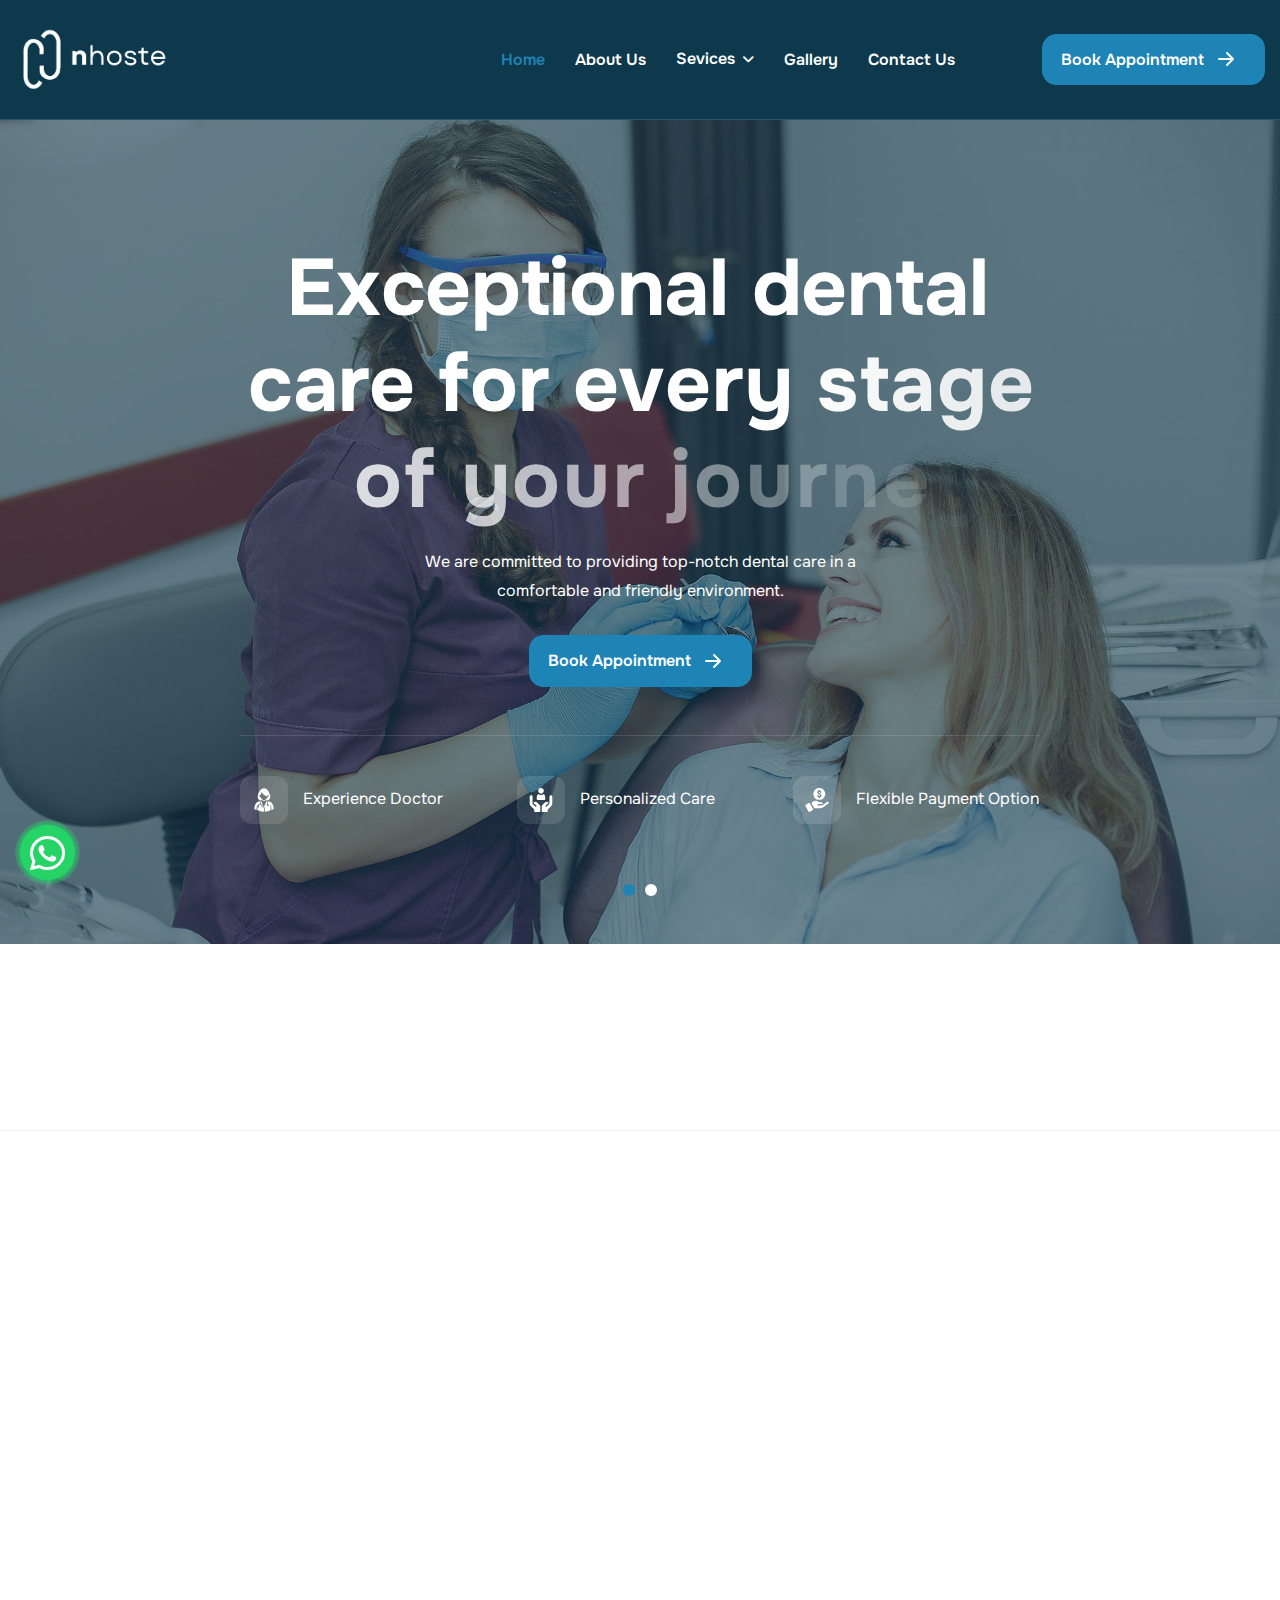
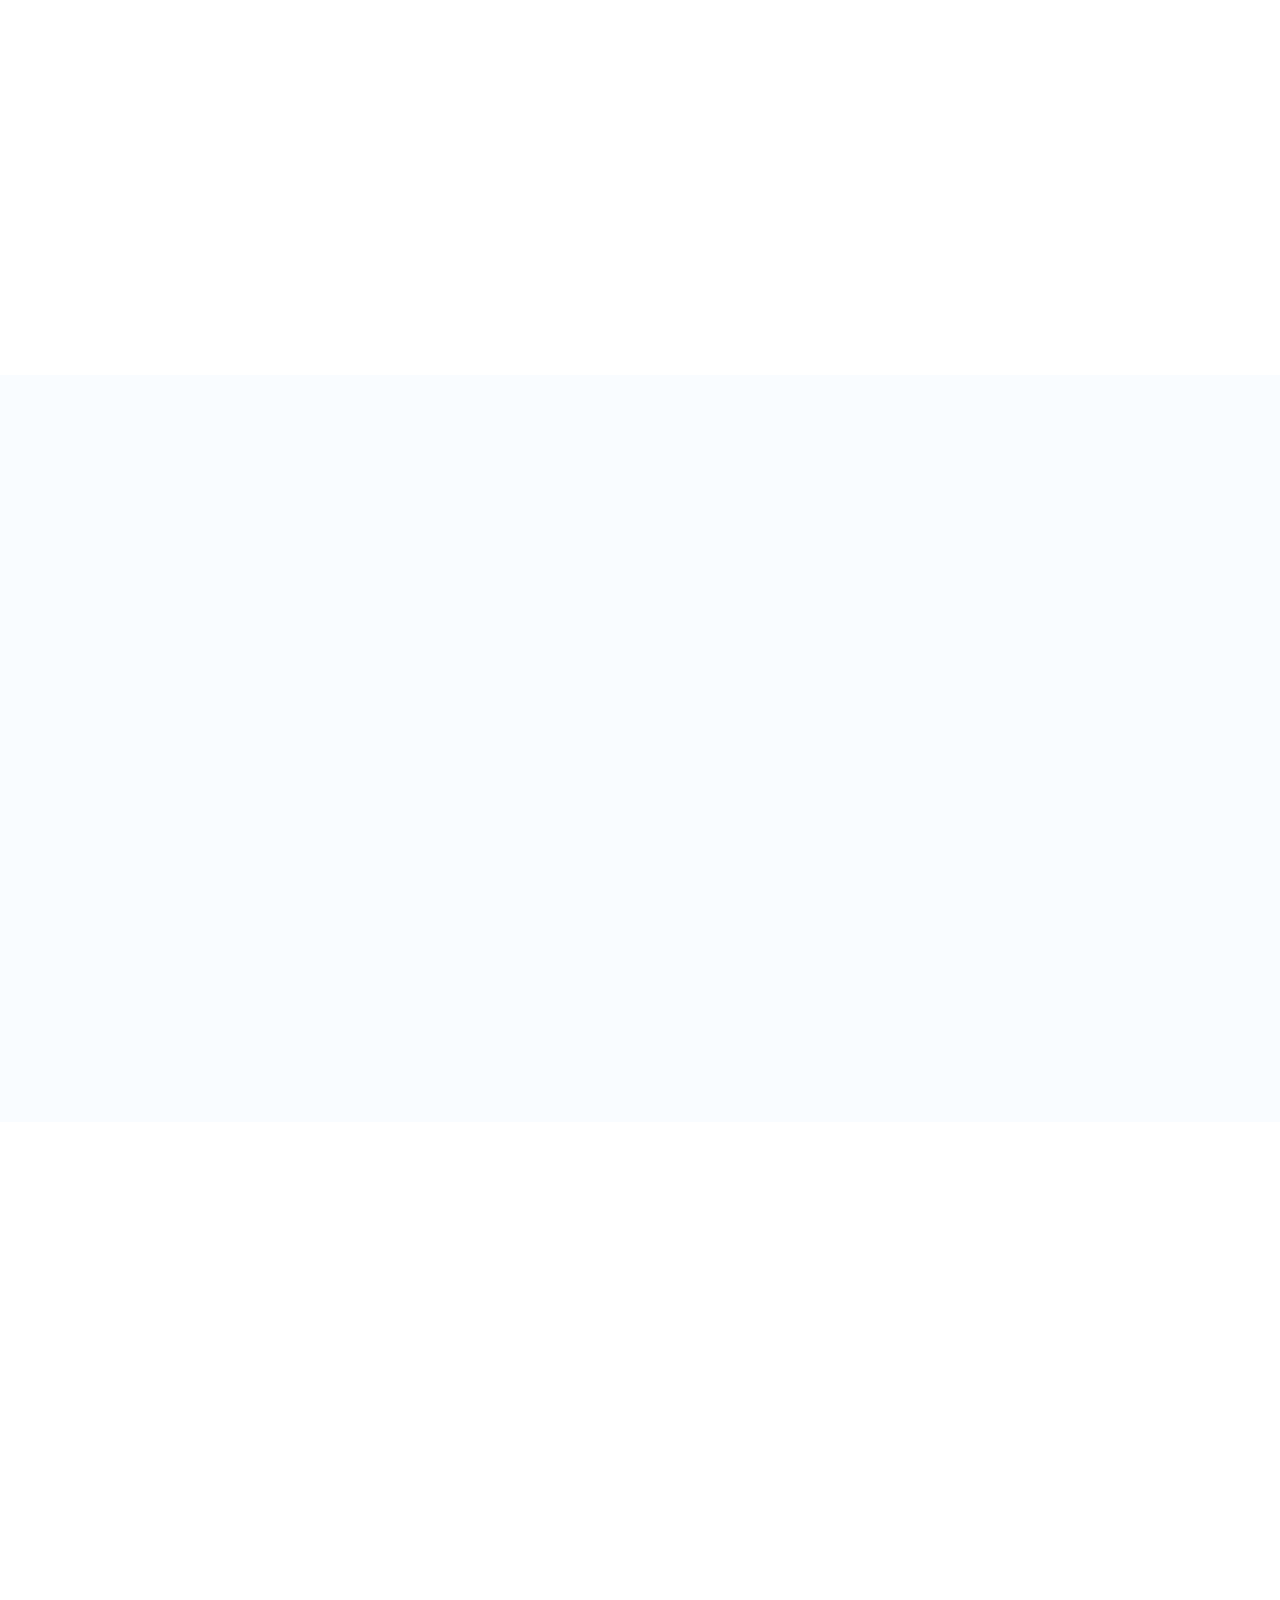
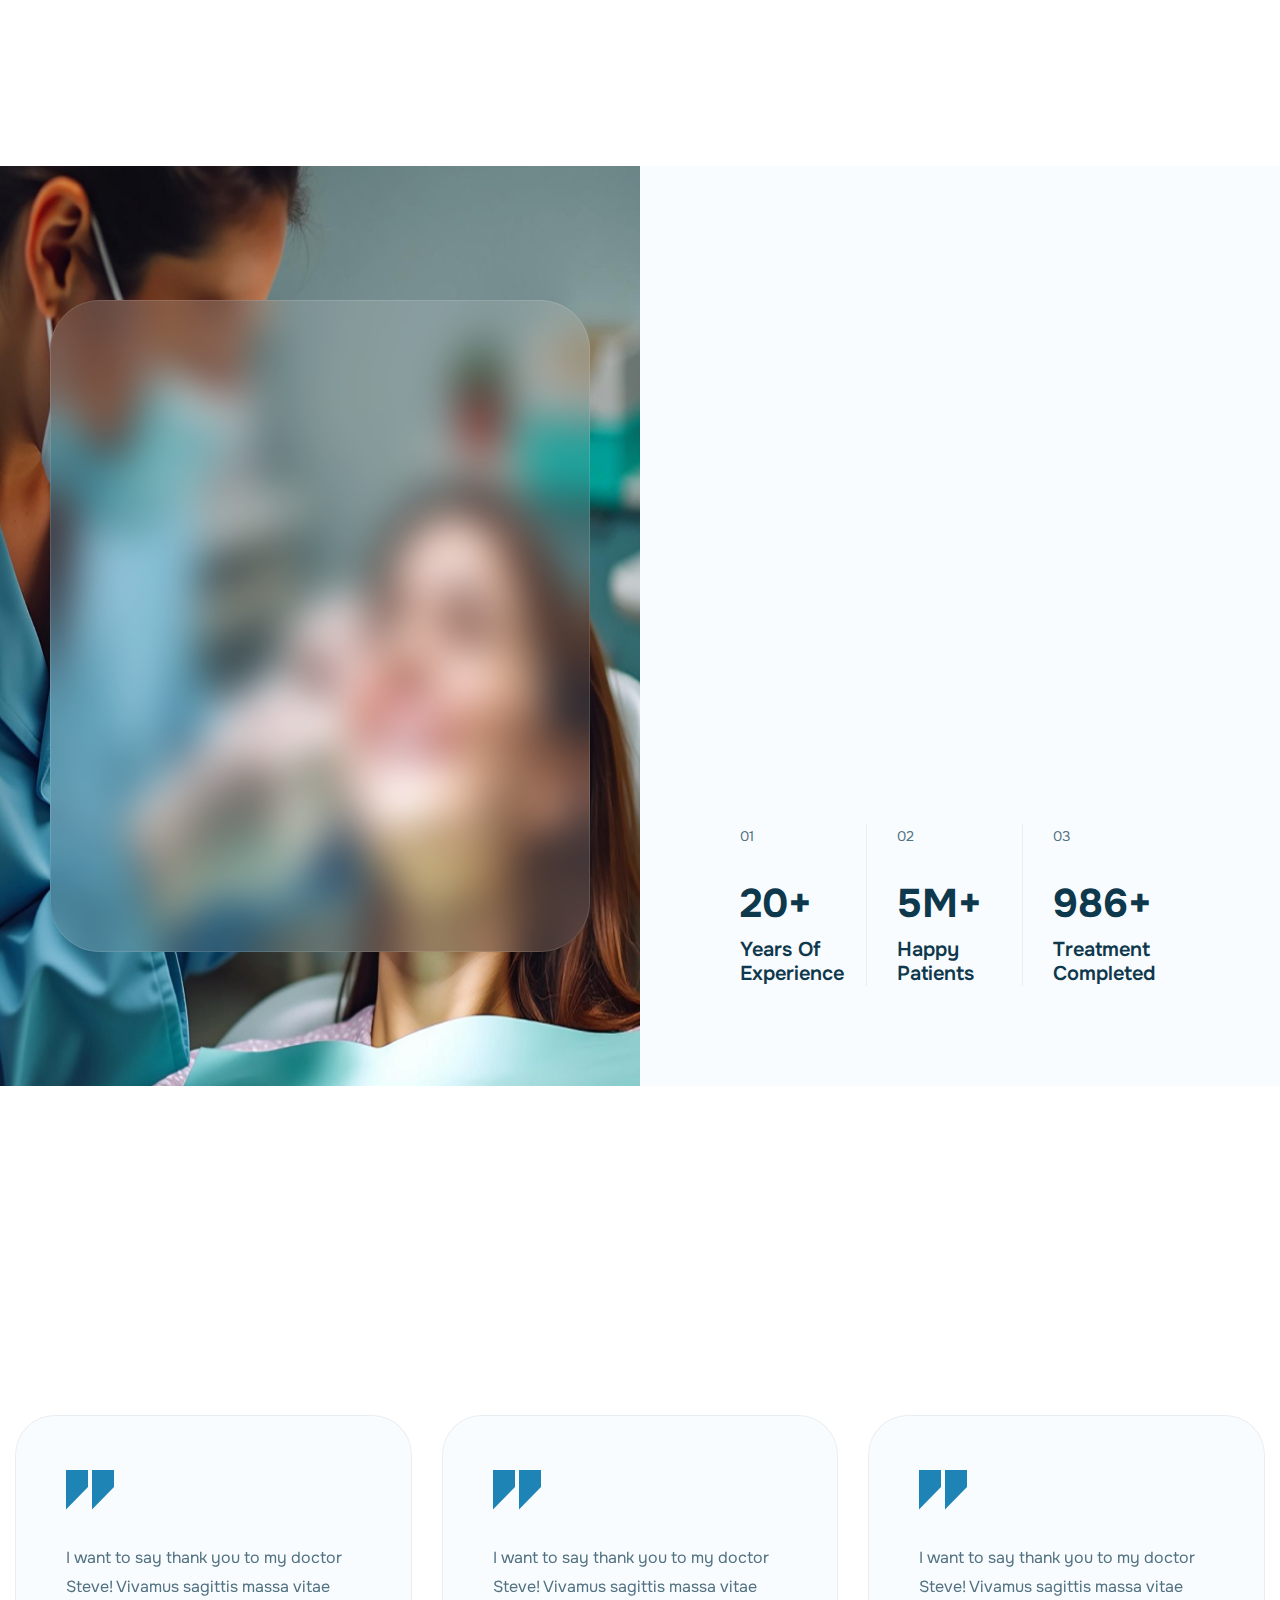
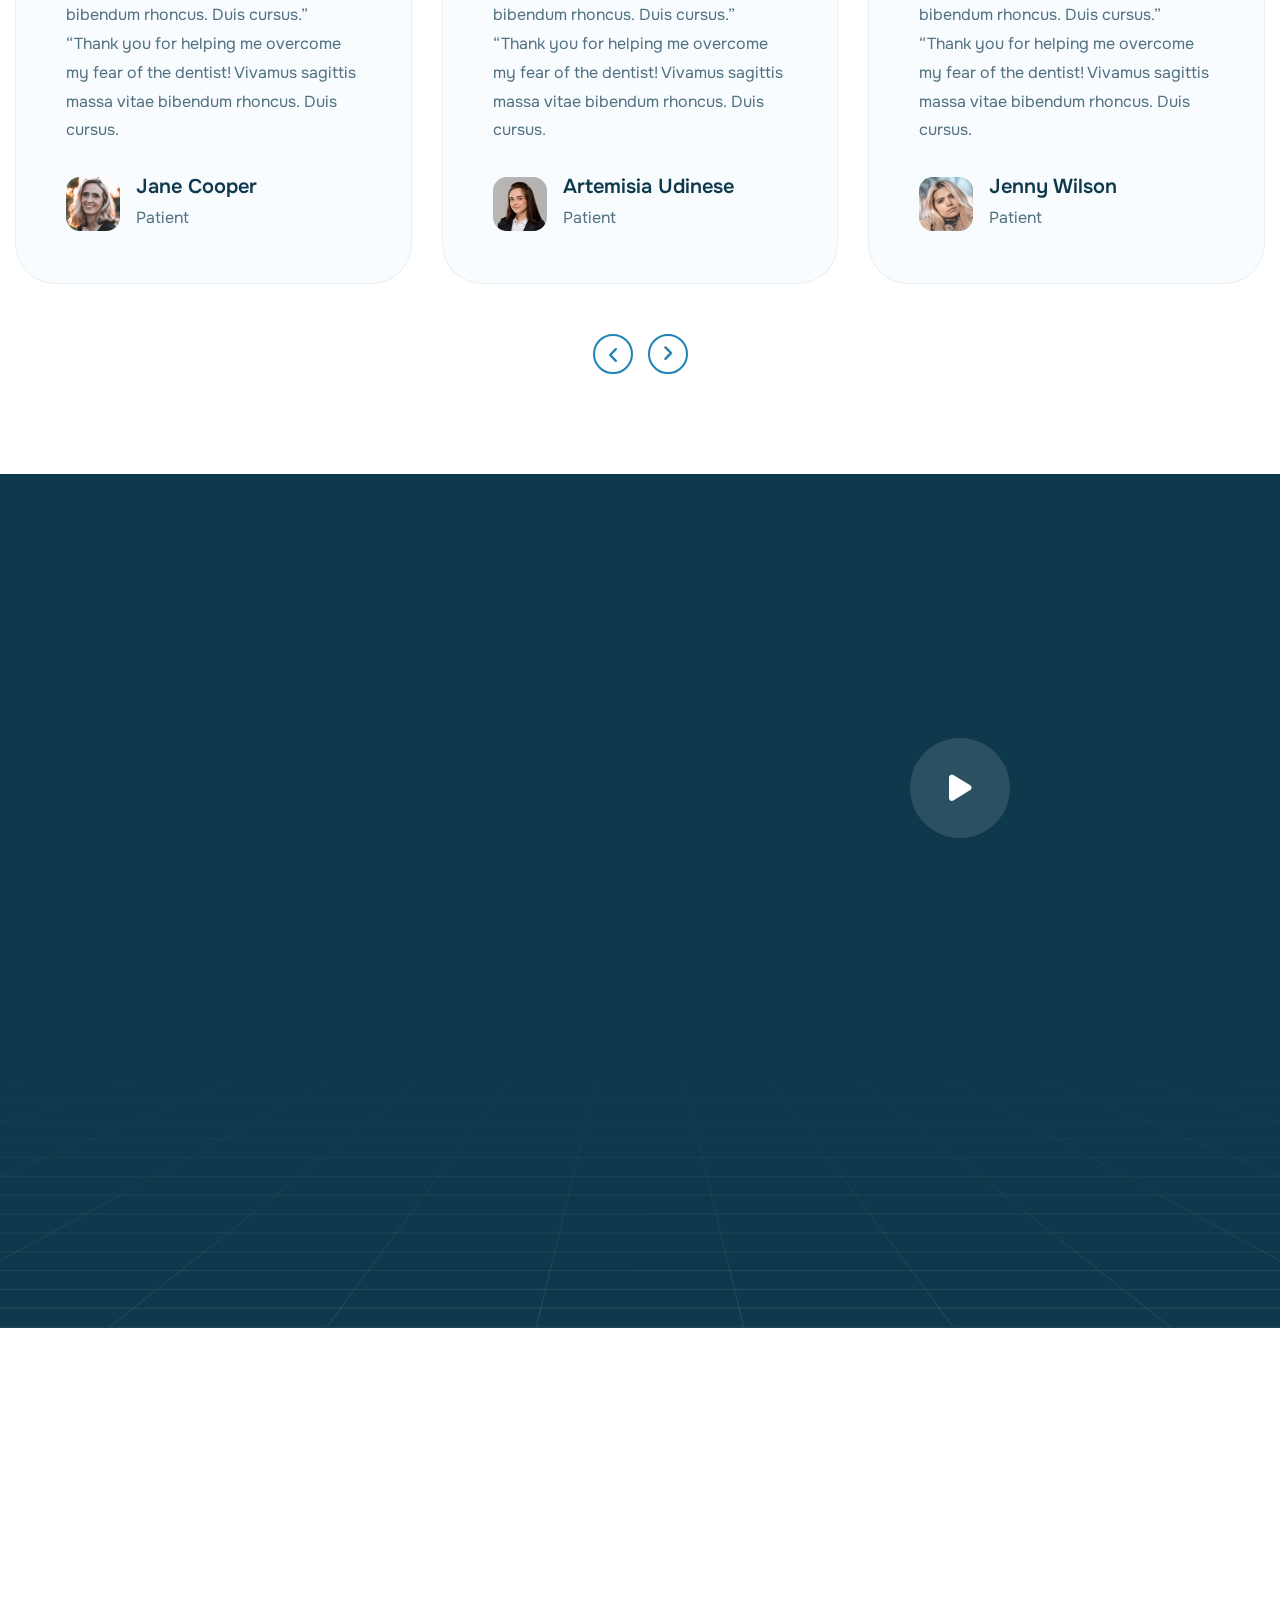
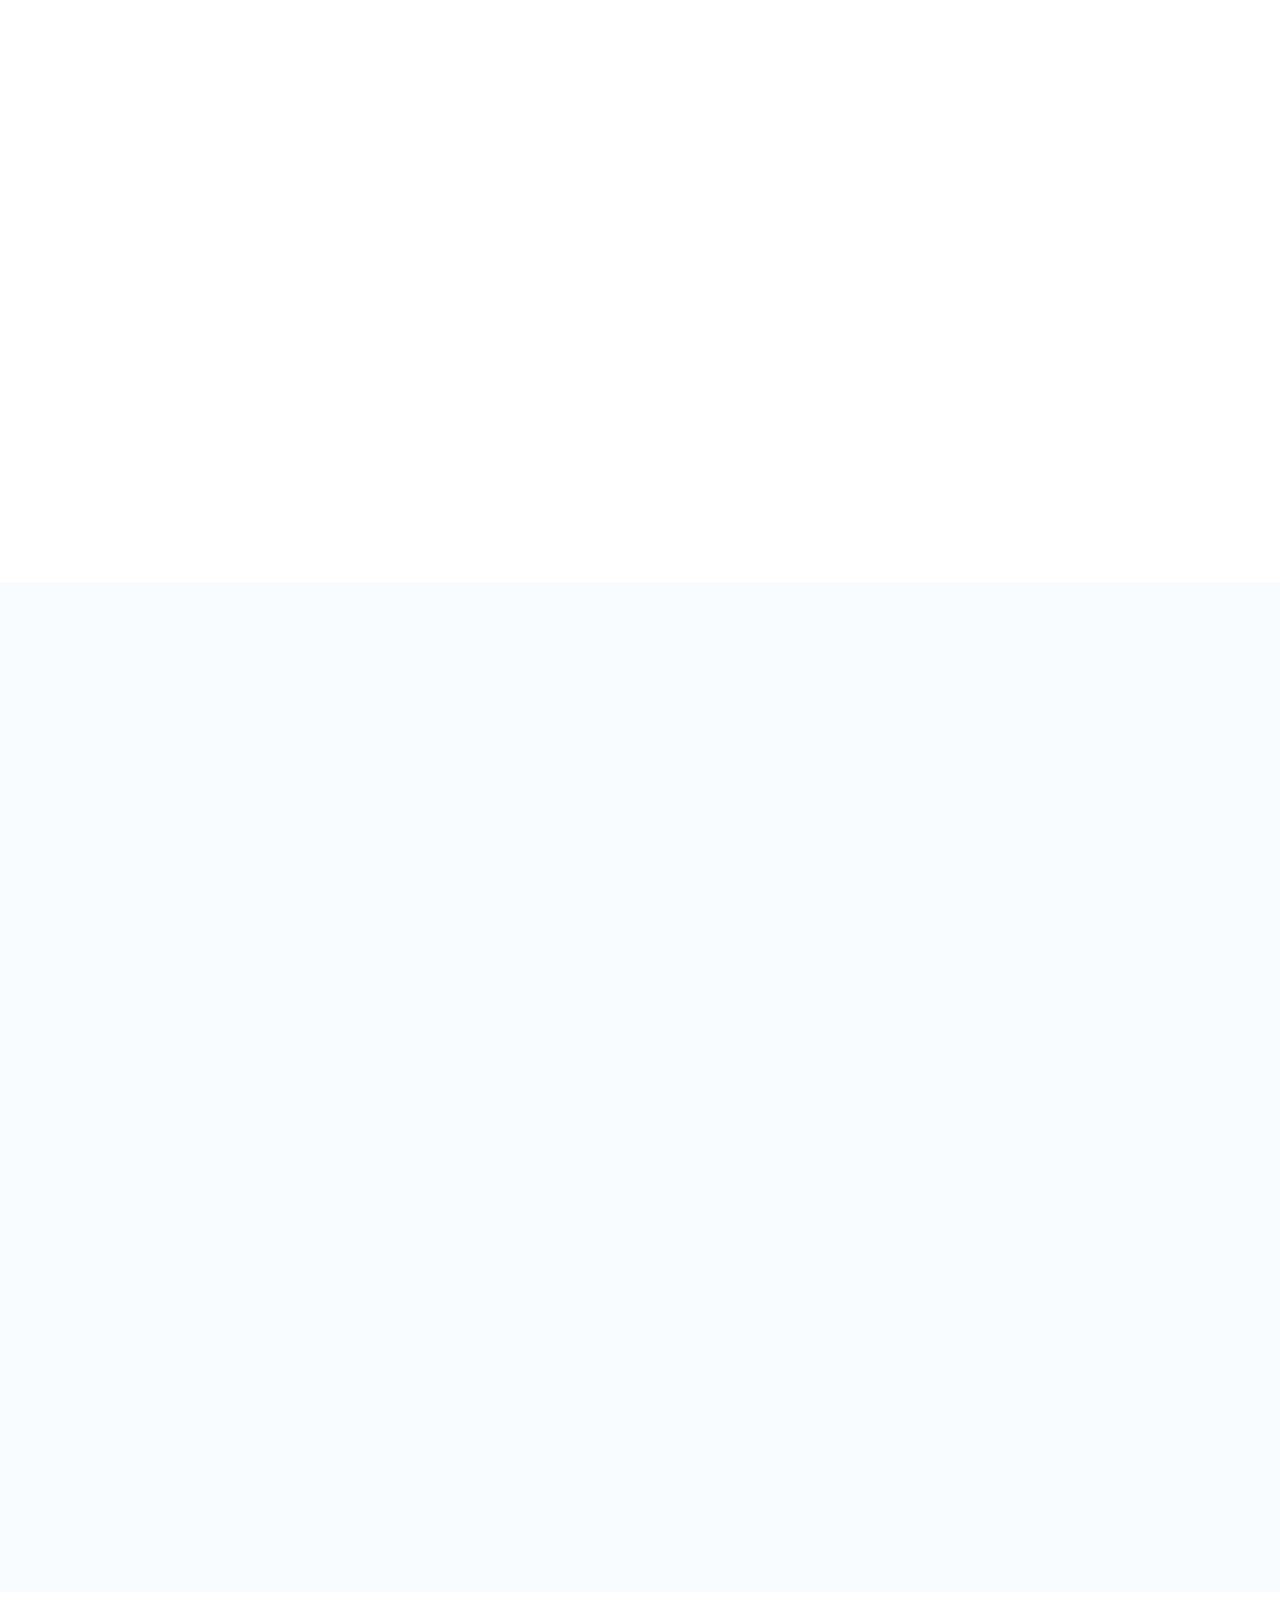
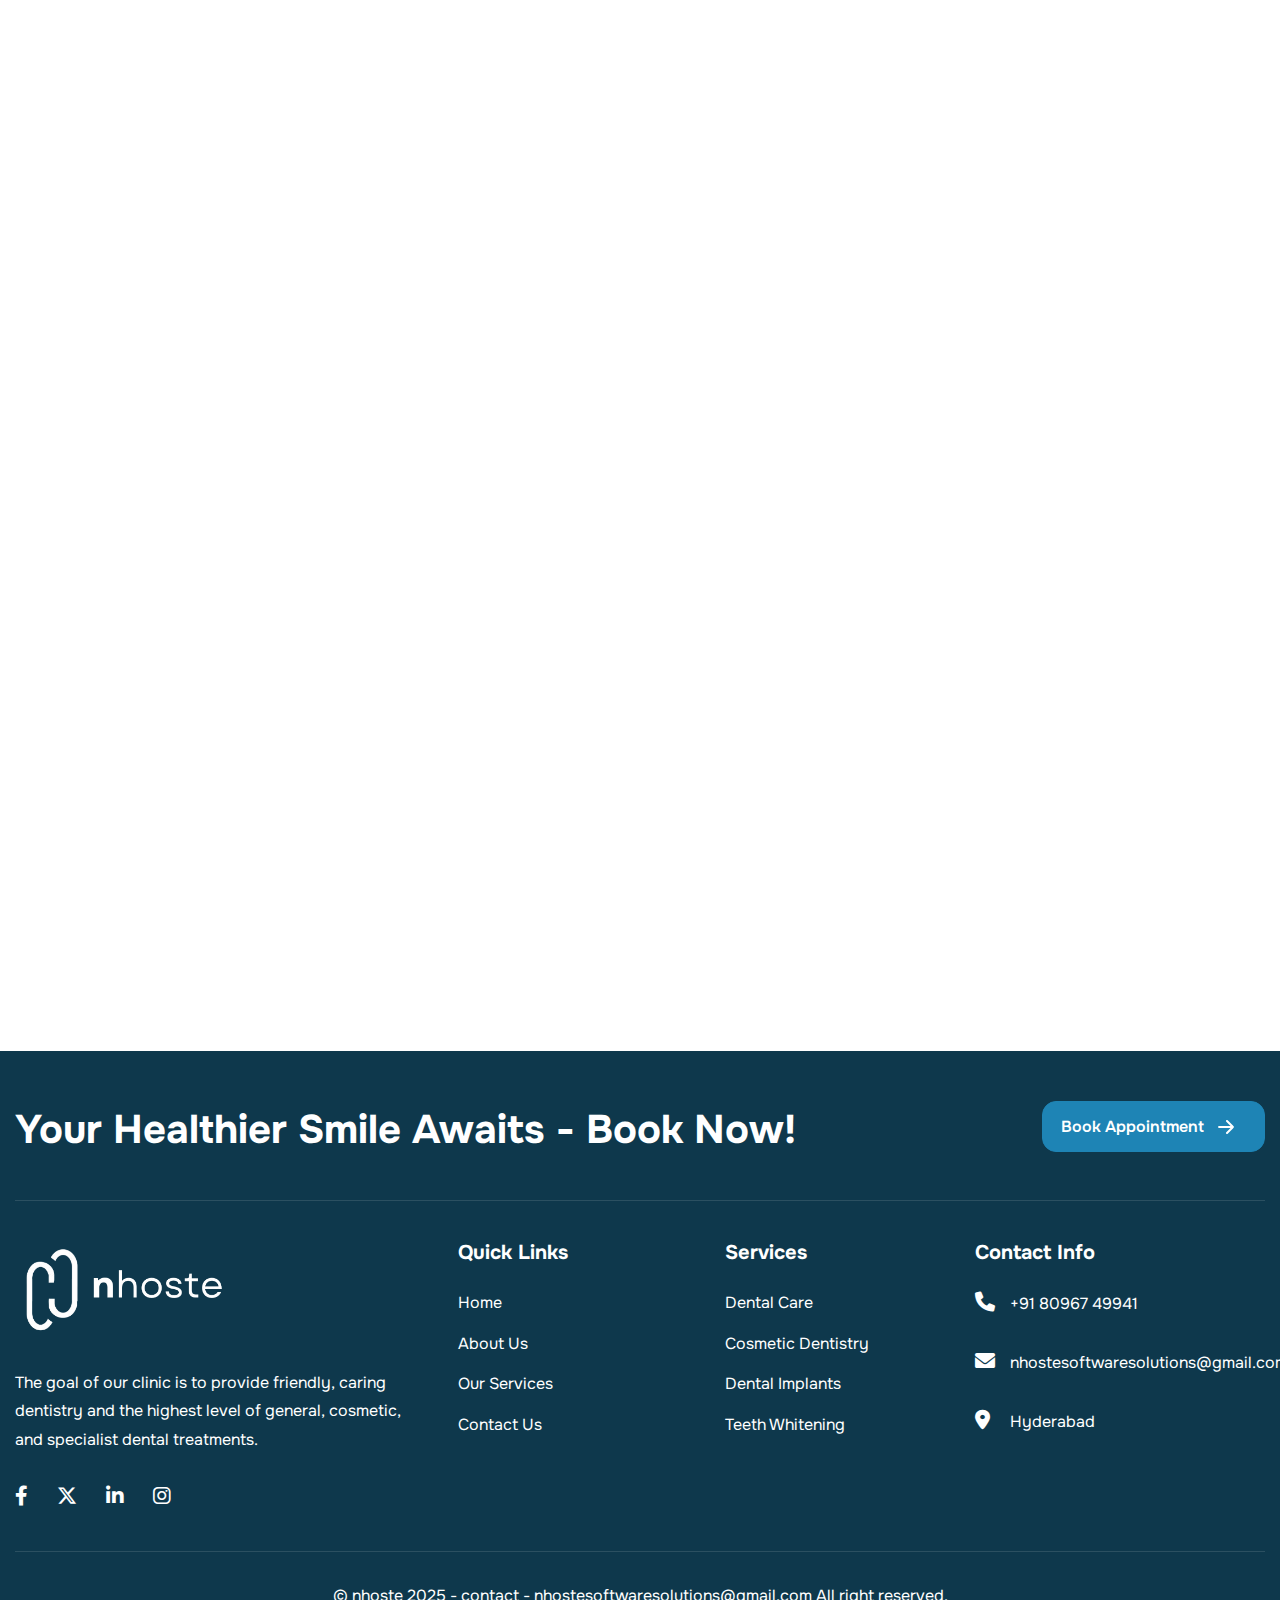
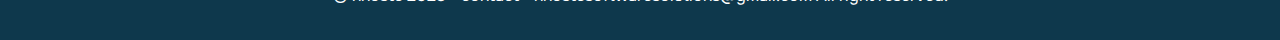
==== commit 65a71618: "Update index.html" ====
--- a/index.html
+++ b/index.html
@@ -1679,6 +1679,36 @@
     <script src="assets/js/wow.js"></script>
     <!-- Main Custom js file -->
     <script src="assets/js/function.js"></script>
+<script>
+// Disable right-click context menu
+document.addEventListener('contextmenu', function (e) {
+  e.preventDefault();
+}, false);
+
+// Disable key combinations (Ctrl + C, Ctrl + V, Ctrl + U, F12, etc.)
+document.addEventListener('keydown', function (e) {
+  // Disable F12, Ctrl+Shift+I (DevTools), Ctrl+U, Ctrl+C, Ctrl+V
+  if ((e.ctrlKey && (e.key === 'c' || e.key === 'v' || e.key === 'u')) || 
+      (e.key === 'F12') || 
+      (e.ctrlKey && e.shiftKey && e.key === 'I')) {
+    e.preventDefault();
+  }
+}, false);
+
+// Disable text selection (prevent copy)
+document.addEventListener('selectstart', function (e) {
+  e.preventDefault();
+}, false);
+
+// Disable drag-and-drop to prevent copying images or text
+document.addEventListener('dragstart', function (e) {
+  e.preventDefault();
+}, false);
+
+// Disable the ability to highlight text
+document.body.style.userSelect = 'none';
+</script>
+
 </body>
 
-</html>+</html>
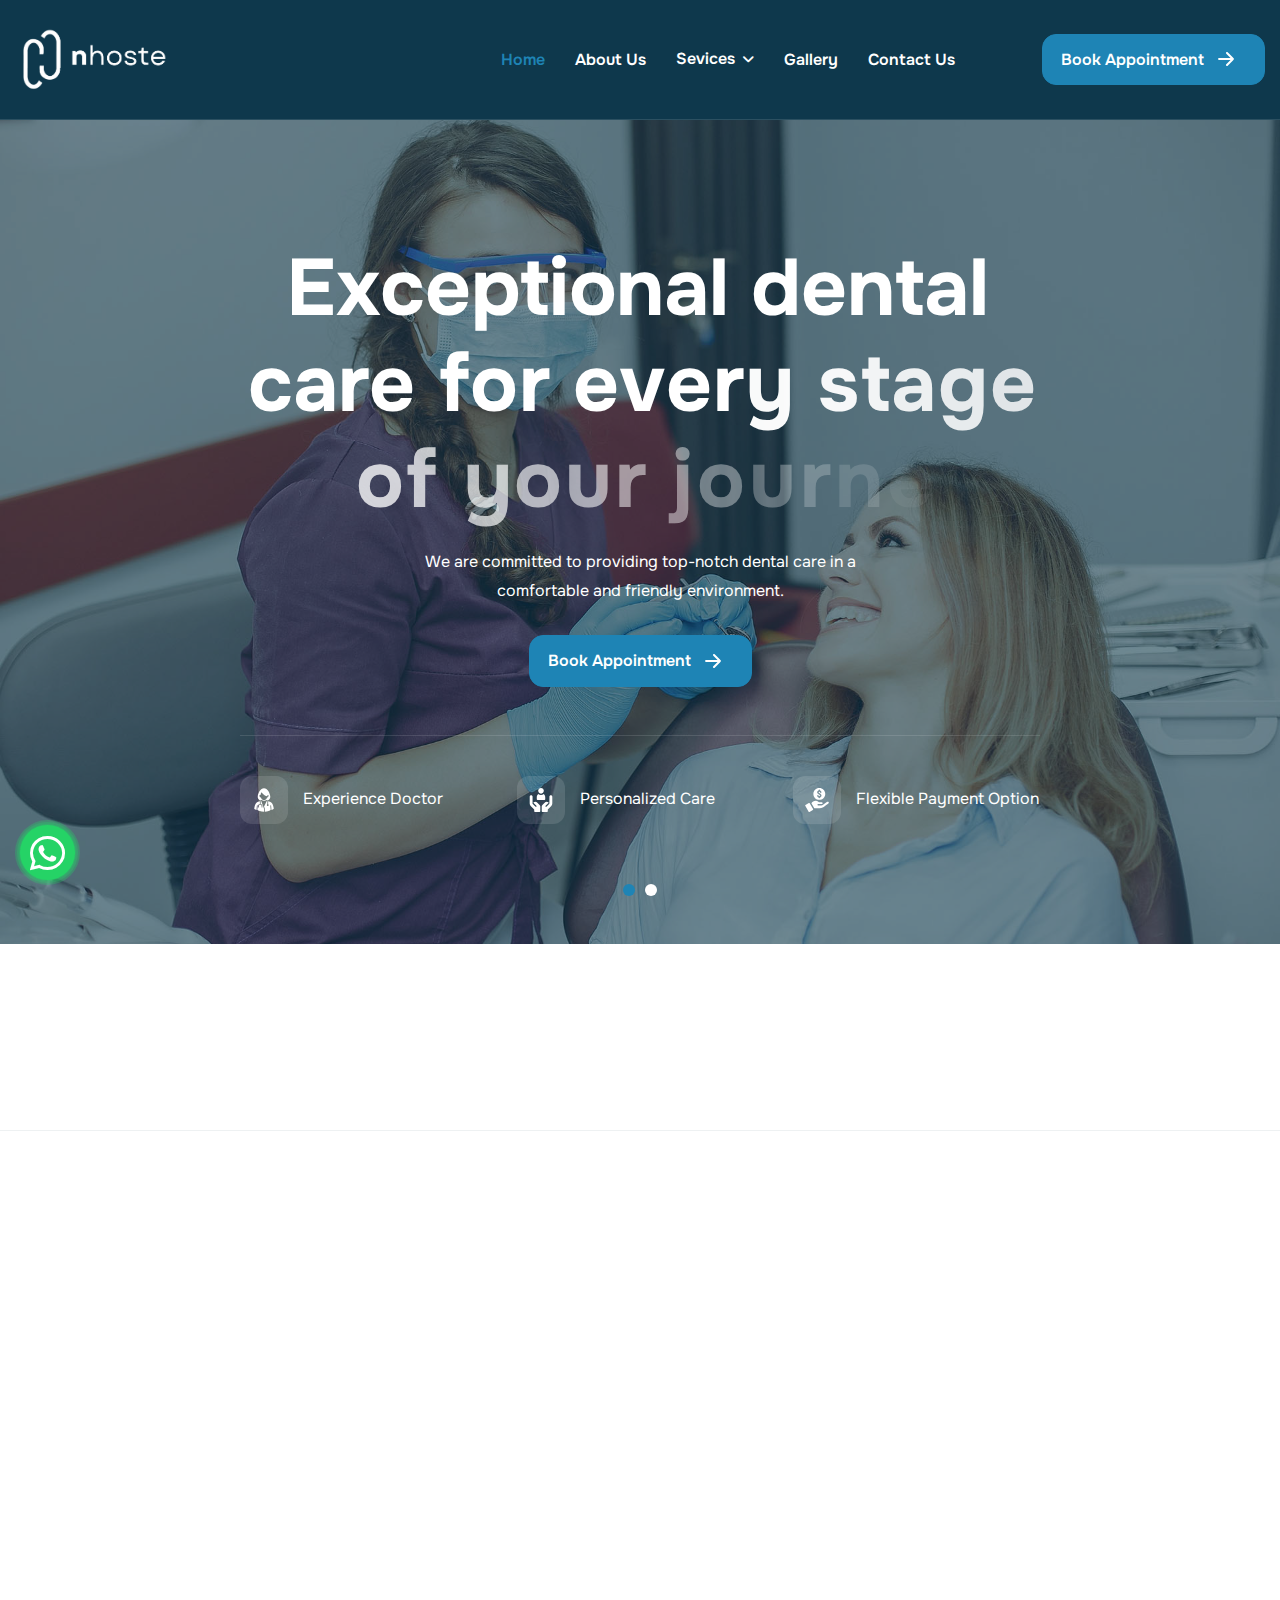
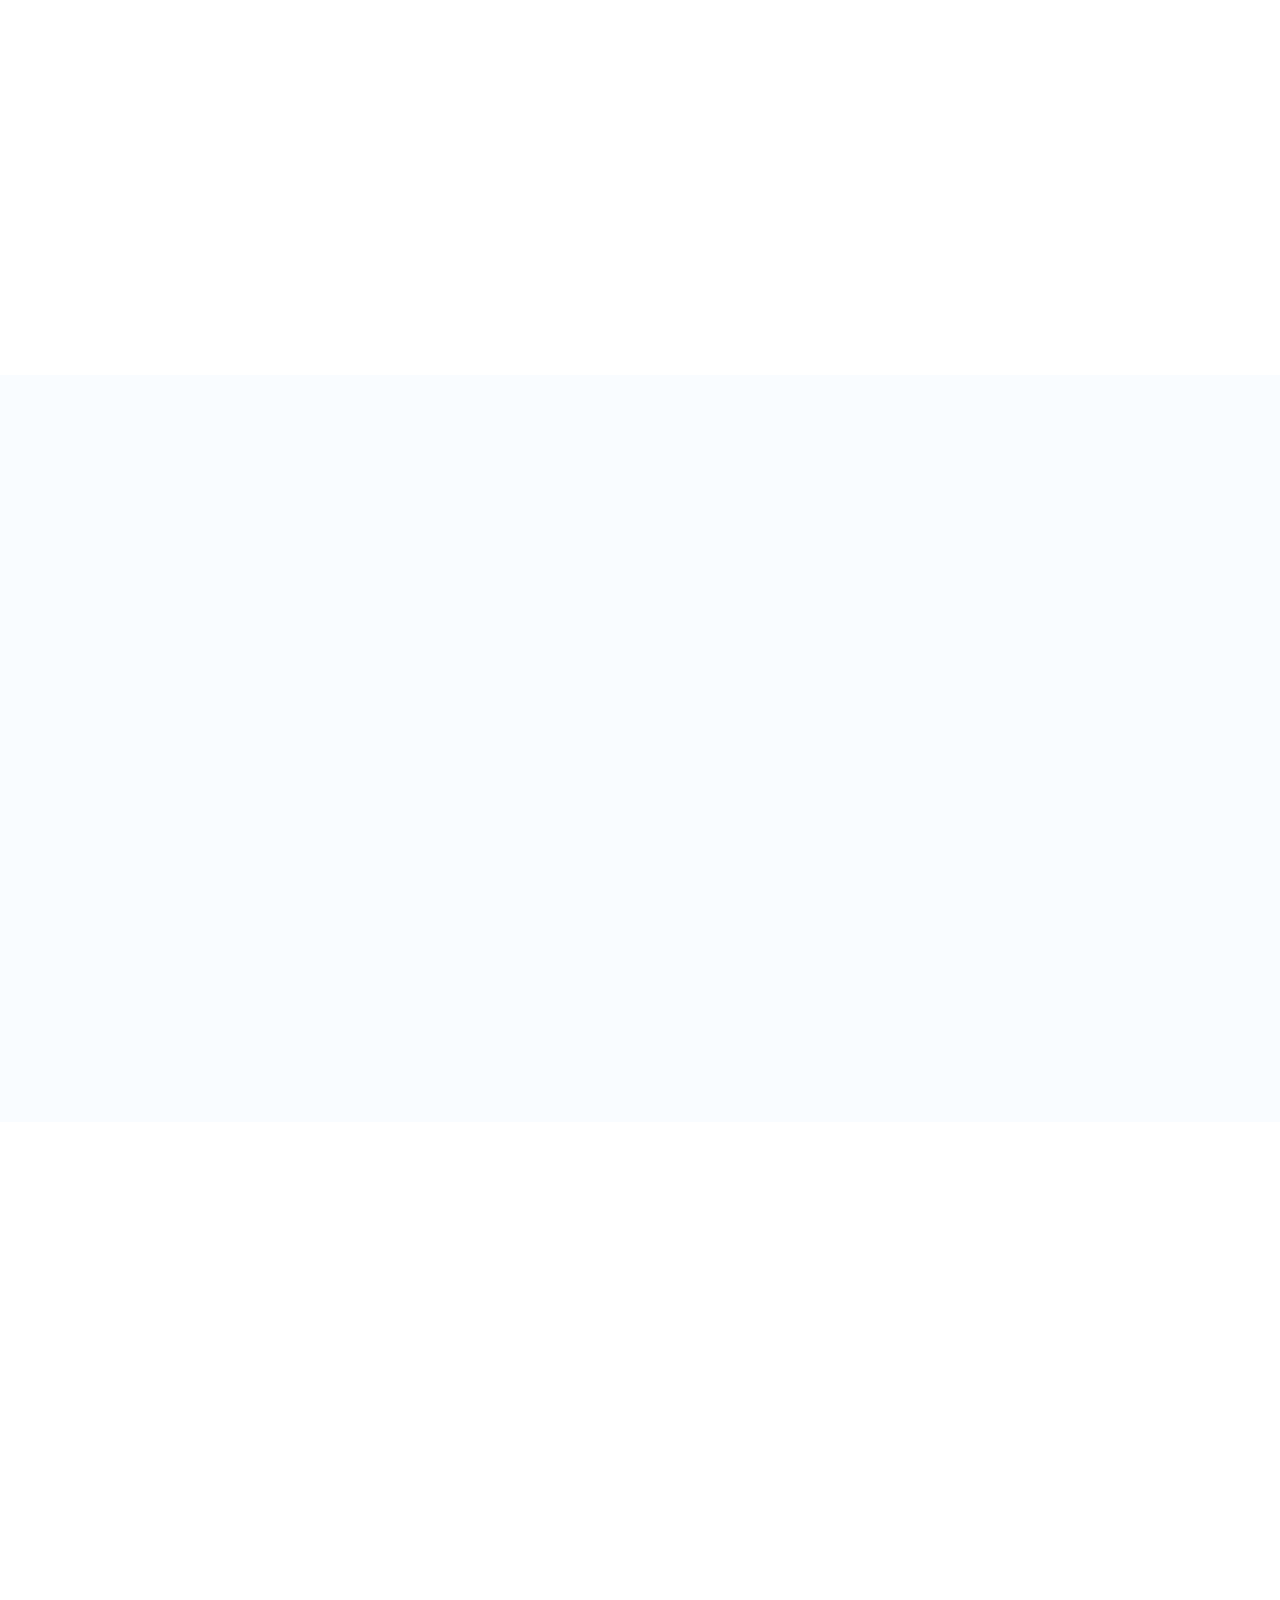
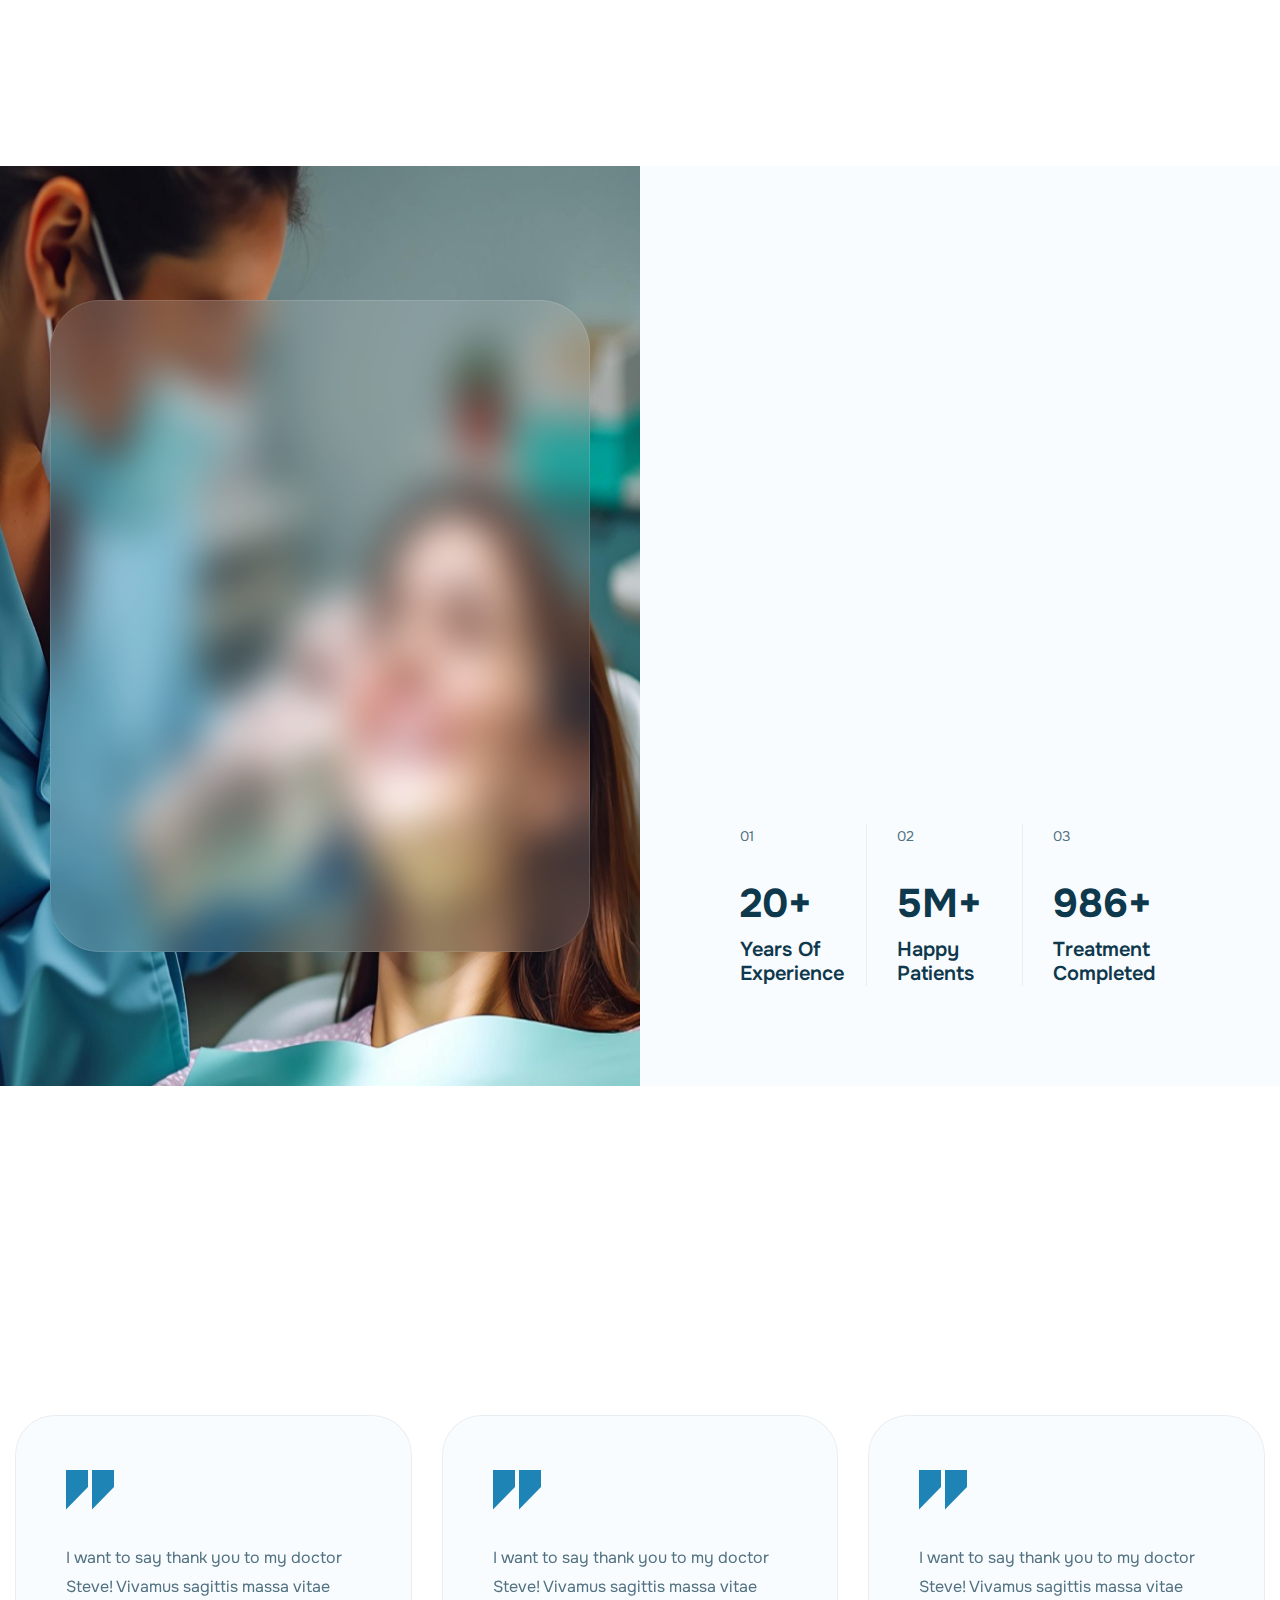
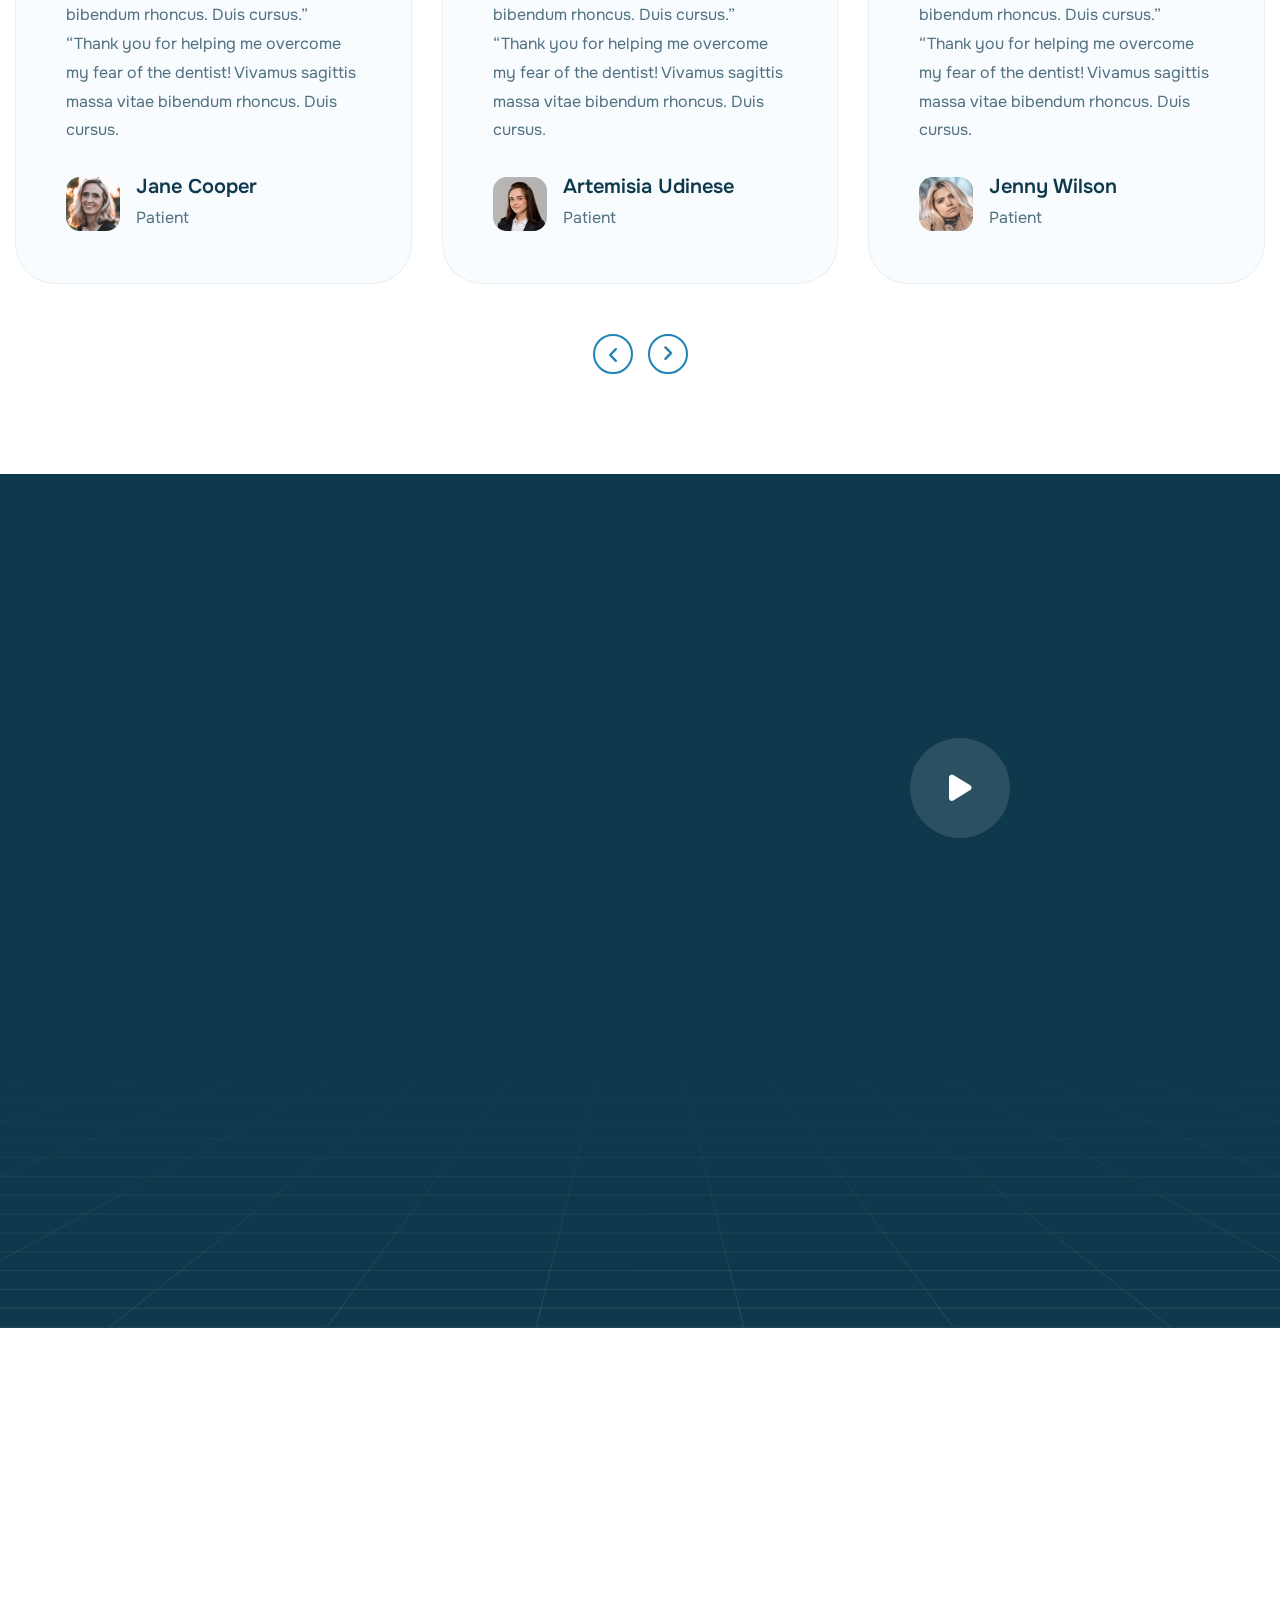
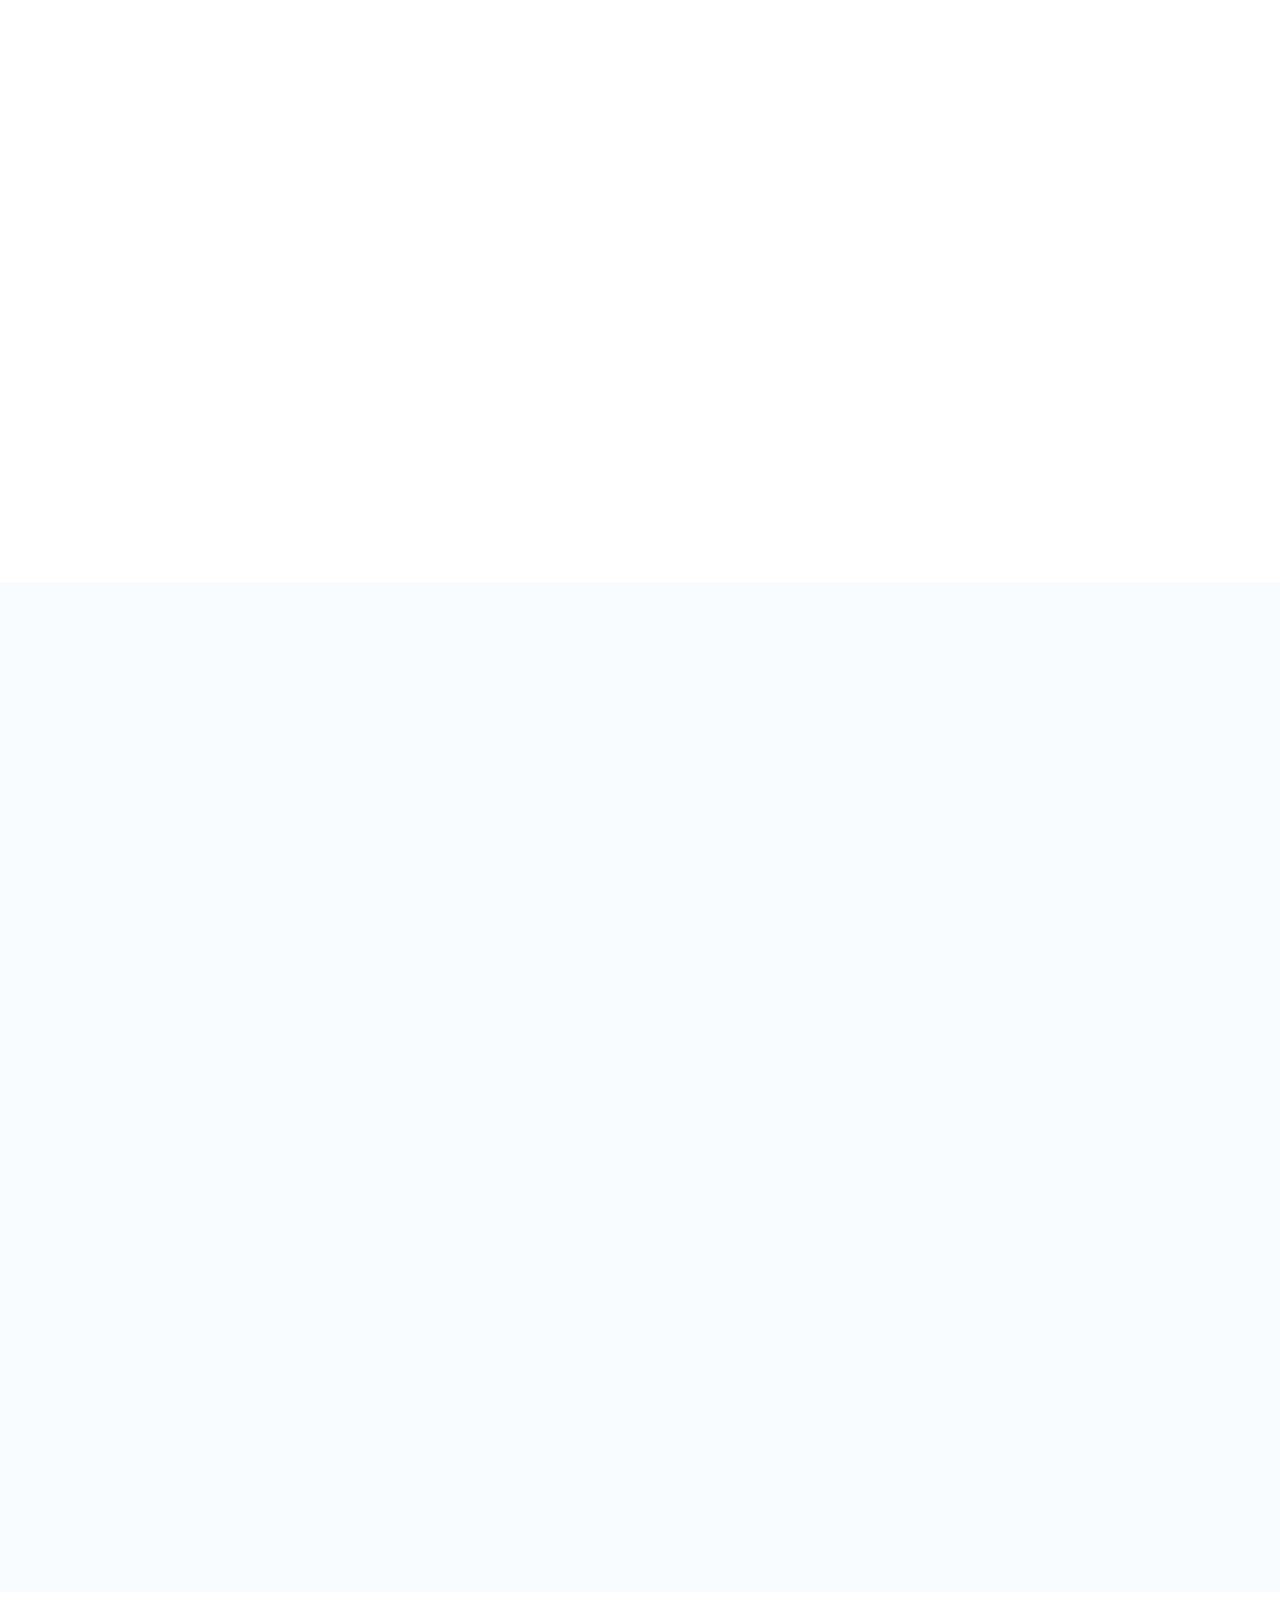
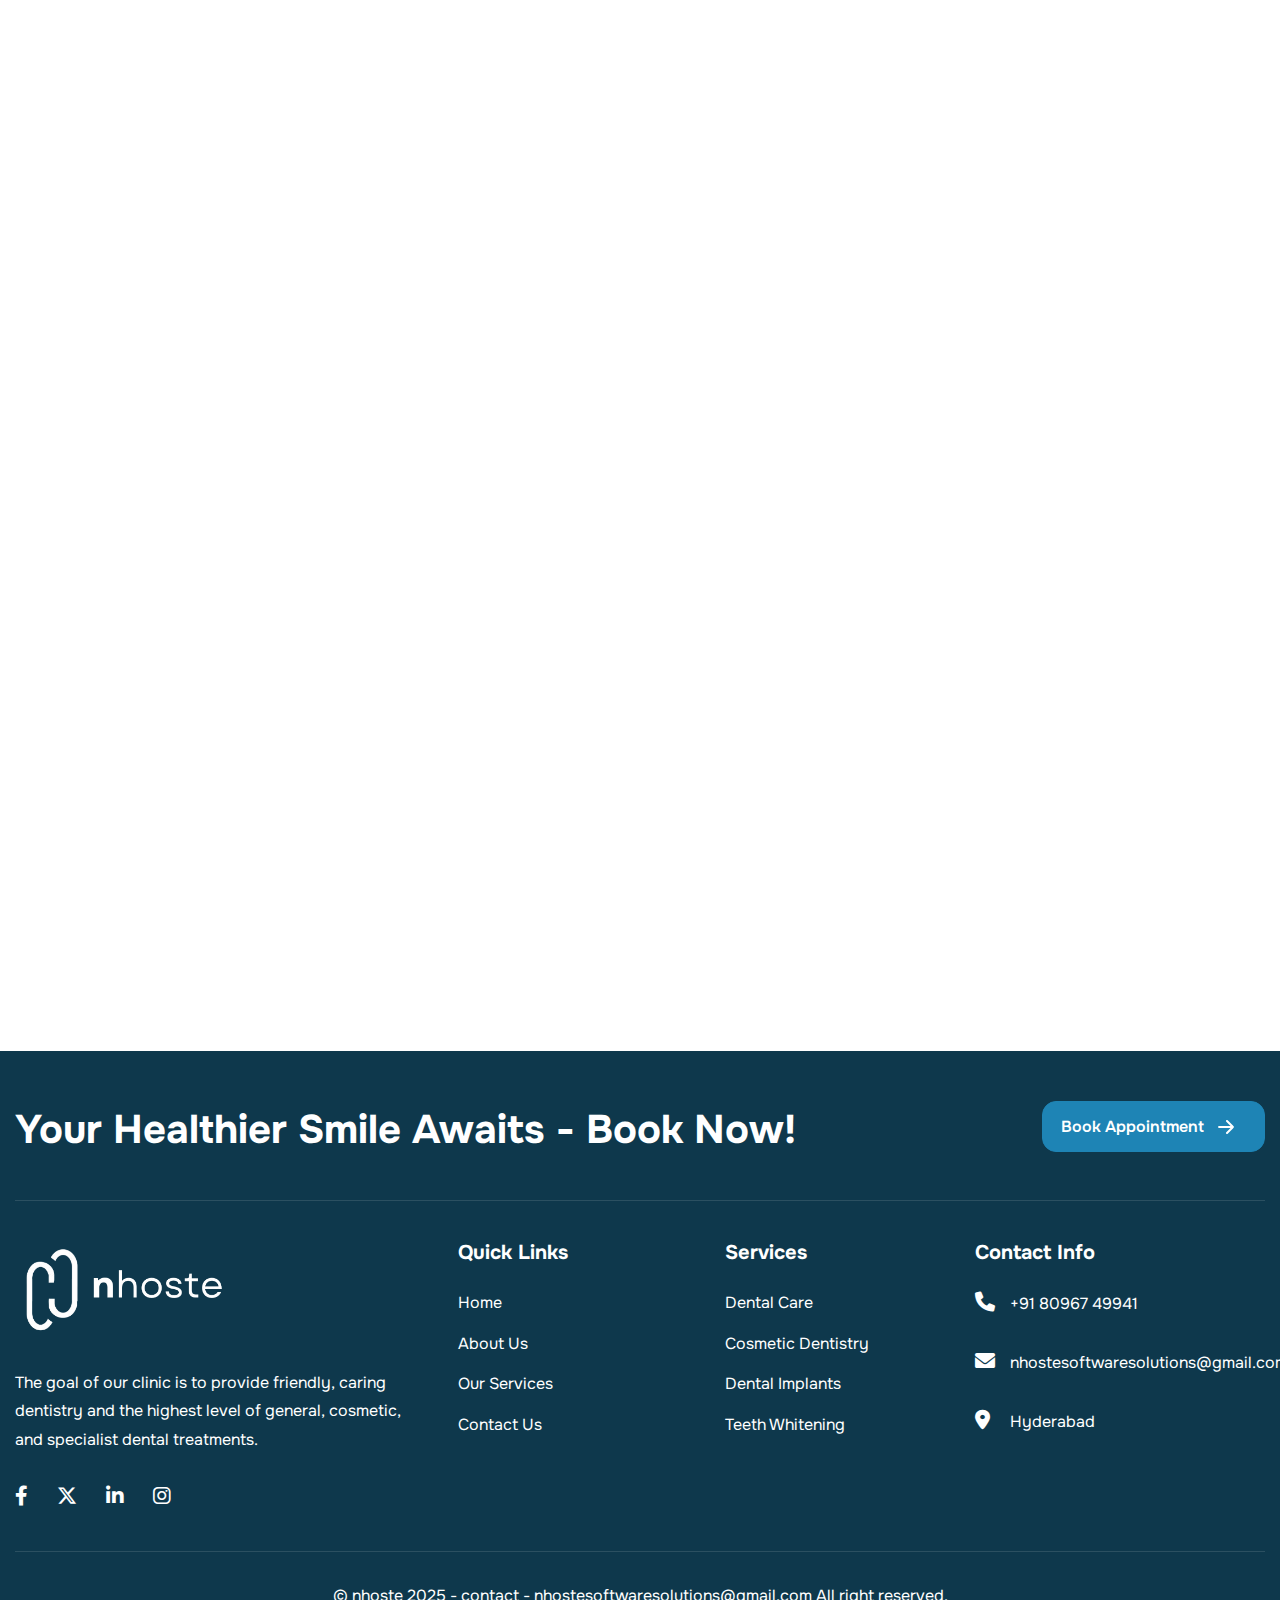
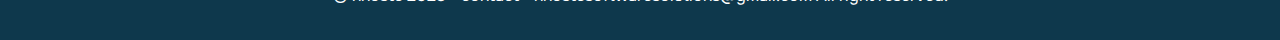
==== commit 116dbecf: "Update index.html" ====
--- a/index.html
+++ b/index.html
@@ -1685,9 +1685,8 @@
   e.preventDefault();
 }, false);
 
-// Disable key combinations (Ctrl + C, Ctrl + V, Ctrl + U, F12, etc.)
+// Disable key combinations (Ctrl+U, Ctrl+Shift+I, F12, Ctrl+C, Ctrl+V)
 document.addEventListener('keydown', function (e) {
-  // Disable F12, Ctrl+Shift+I (DevTools), Ctrl+U, Ctrl+C, Ctrl+V
   if ((e.ctrlKey && (e.key === 'c' || e.key === 'v' || e.key === 'u')) || 
       (e.key === 'F12') || 
       (e.ctrlKey && e.shiftKey && e.key === 'I')) {
@@ -1695,18 +1694,29 @@
   }
 }, false);
 
-// Disable text selection (prevent copy)
+// Disable text selection (to prevent copying text)
 document.addEventListener('selectstart', function (e) {
   e.preventDefault();
 }, false);
 
-// Disable drag-and-drop to prevent copying images or text
+// Disable drag-and-drop functionality
 document.addEventListener('dragstart', function (e) {
   e.preventDefault();
 }, false);
 
-// Disable the ability to highlight text
+// Disable the ability to highlight text (CSS method)
 document.body.style.userSelect = 'none';
+
+// Prevent the use of inspect element through DevTools detection
+(function() {
+  var devtools = /./;
+  devtools.toString = function() {
+    alert("DevTools is disabled!");
+  };
+  setInterval(function() {
+    console.log(devtools);
+  }, 1000);
+})();
 </script>
 
 </body>
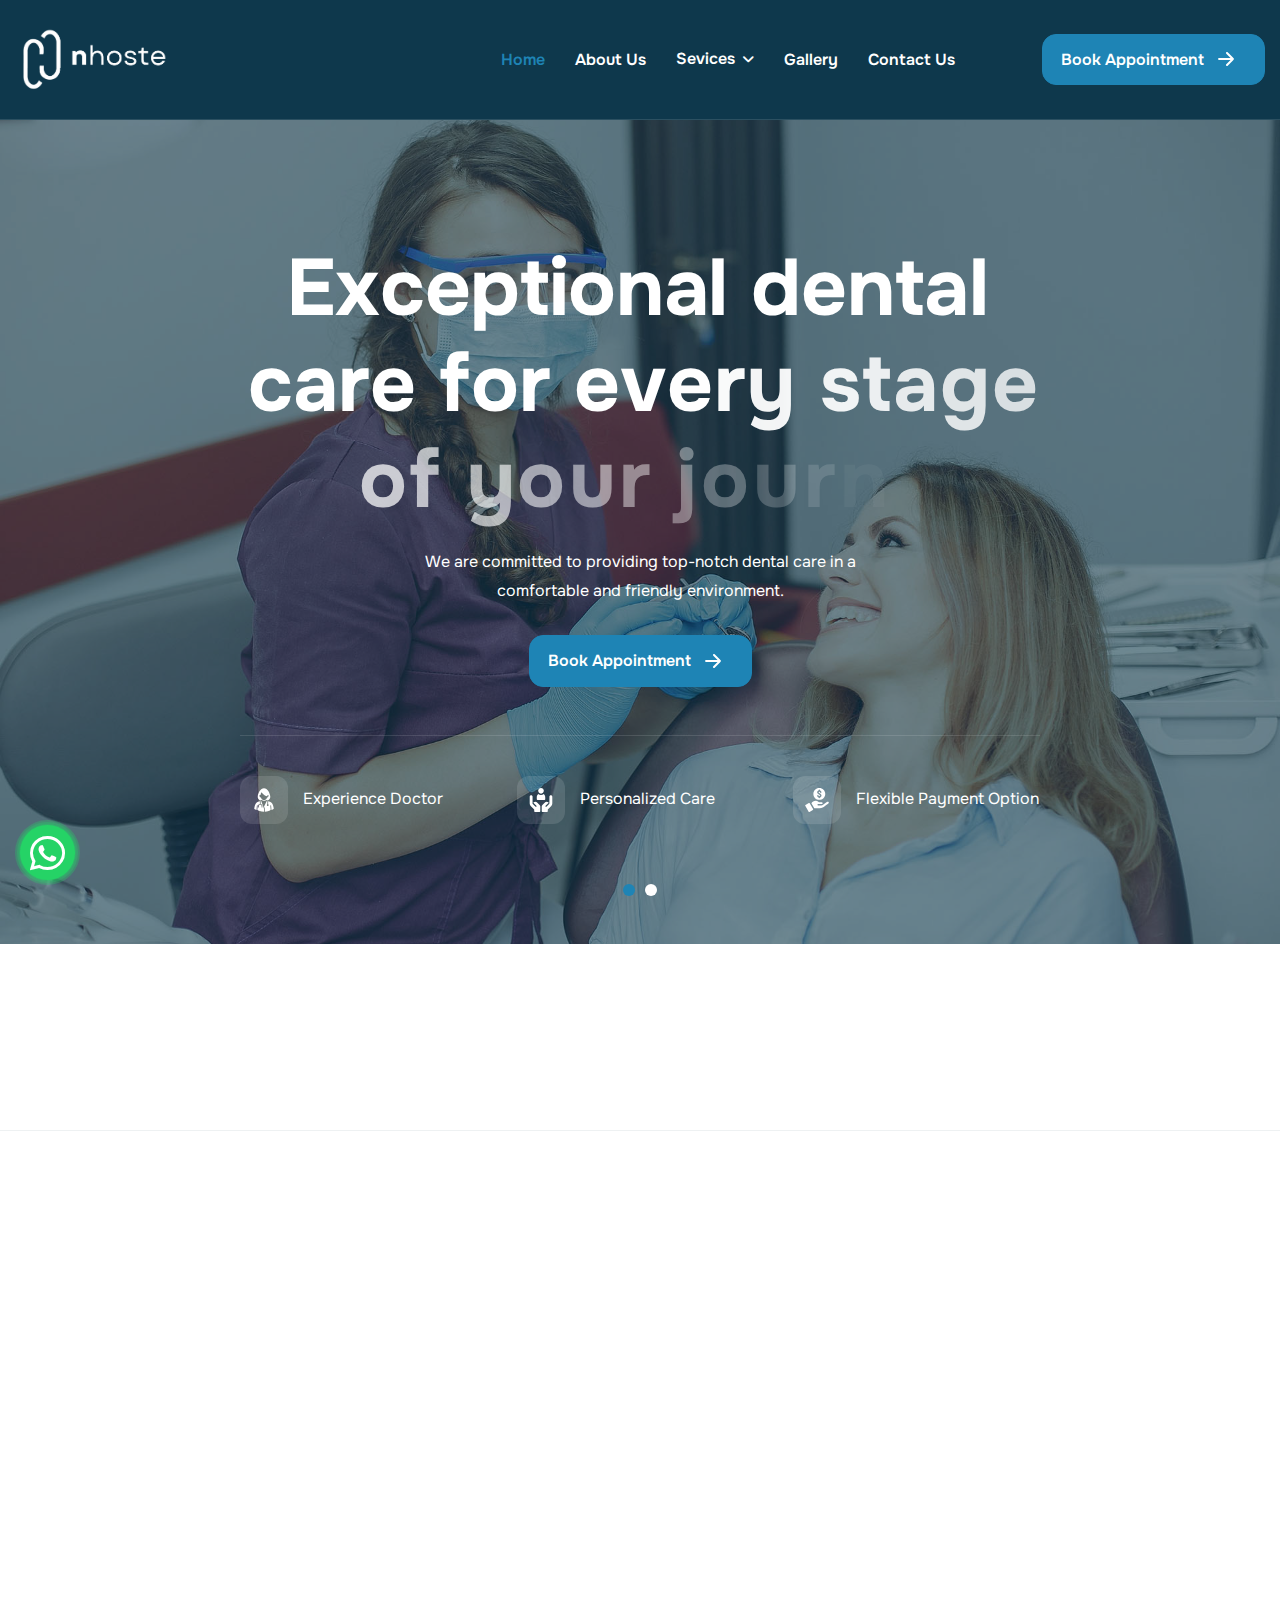
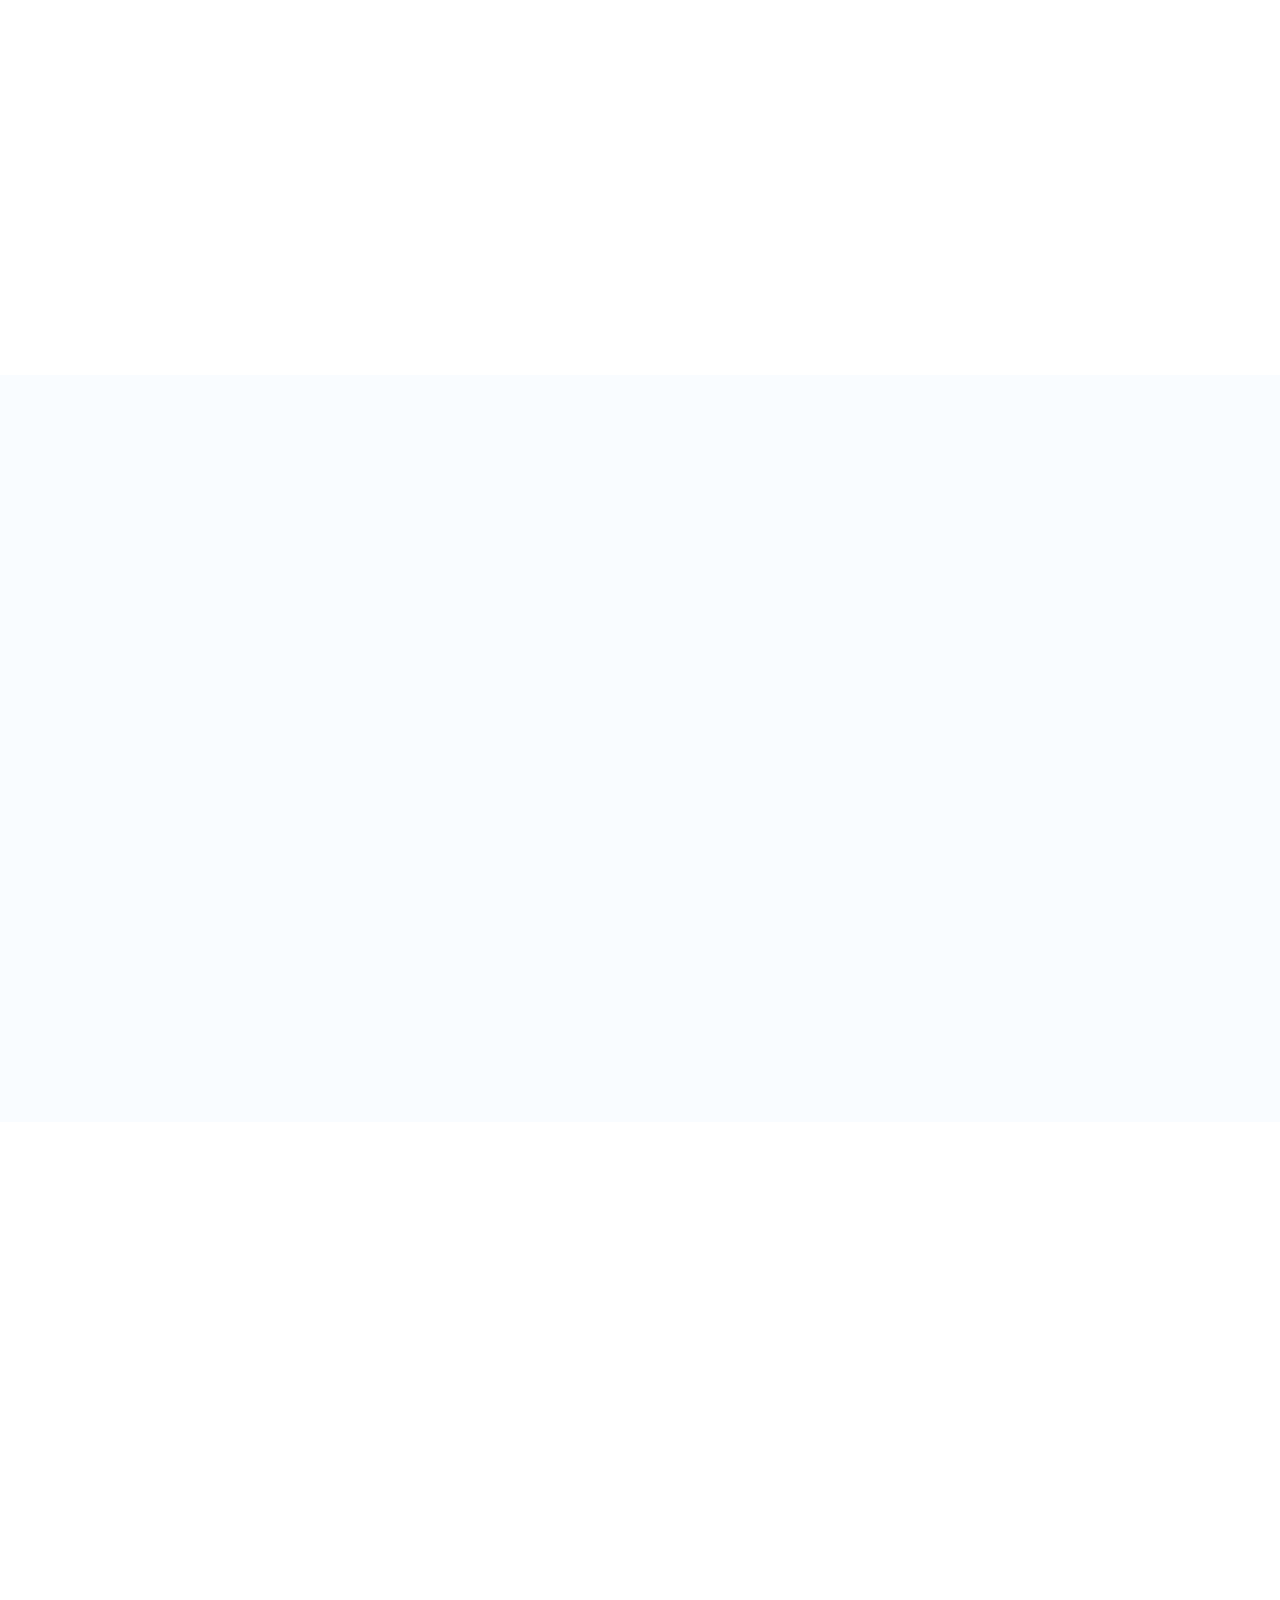
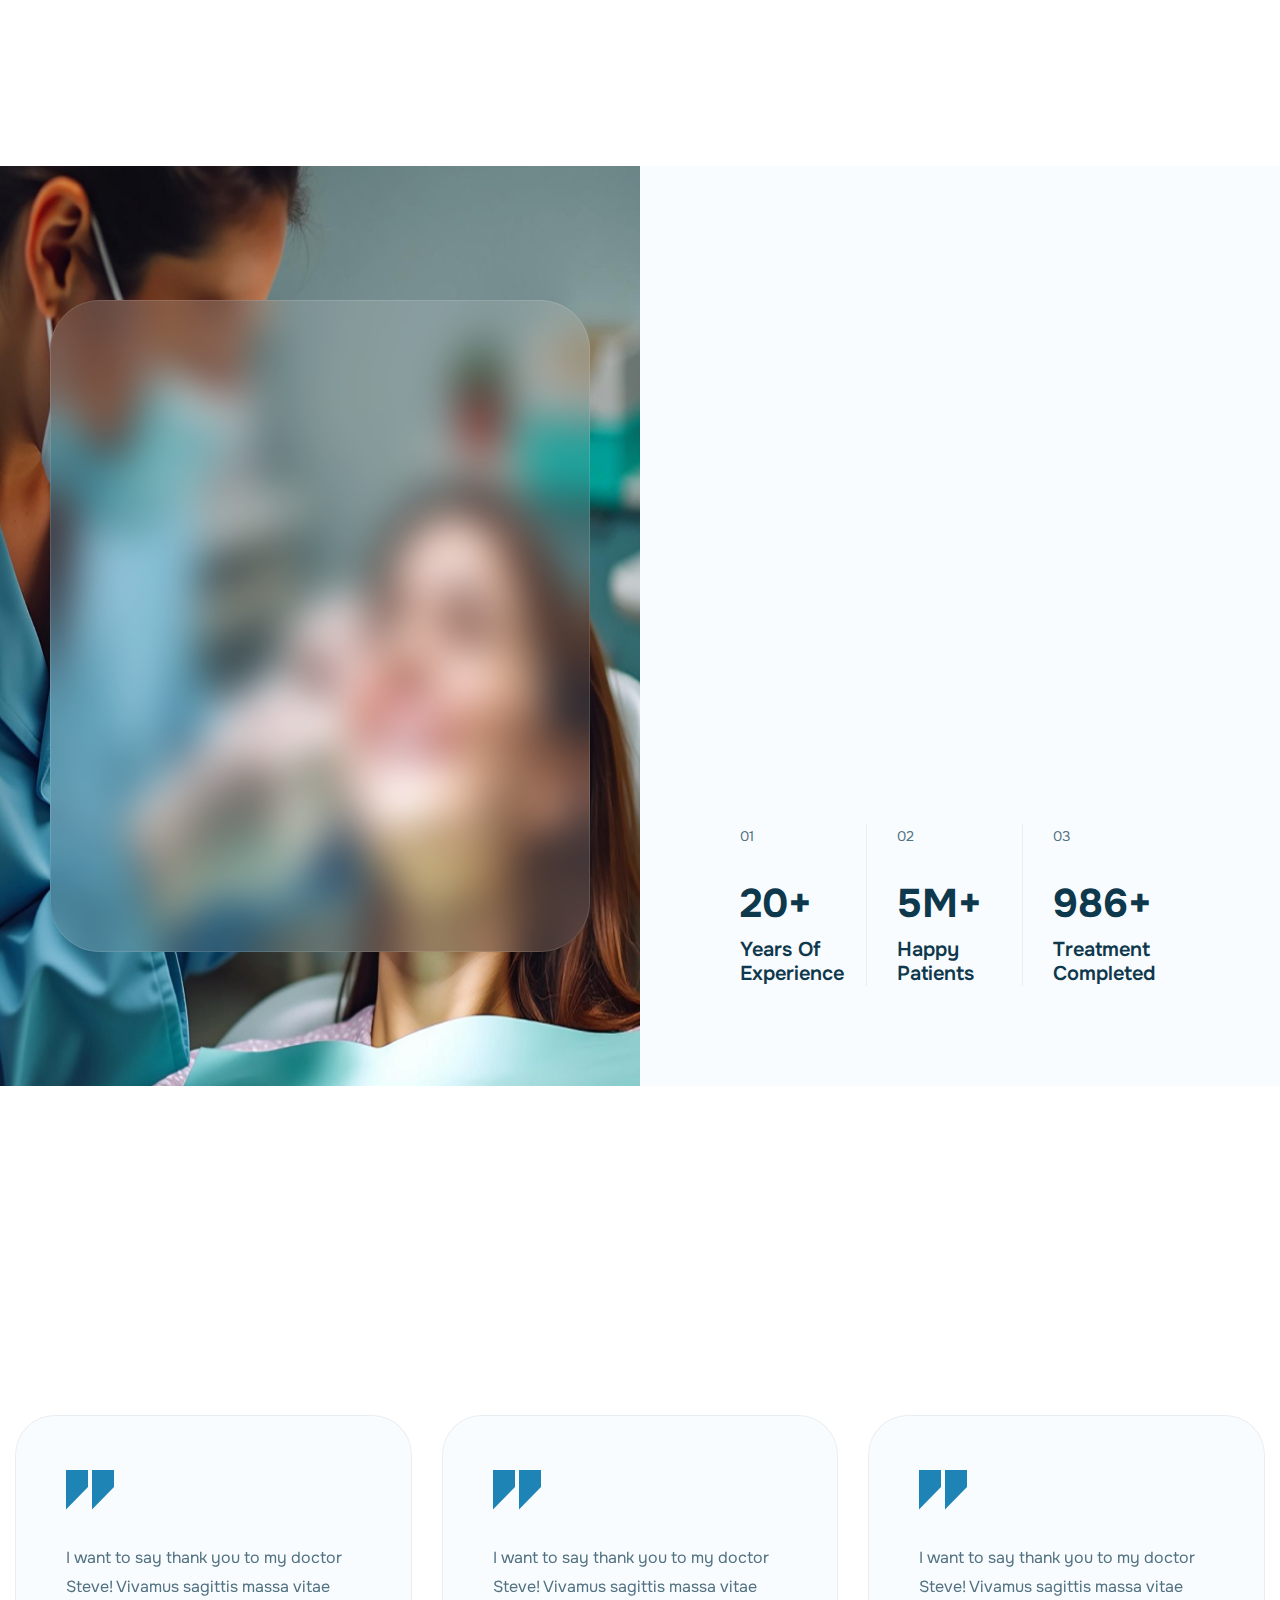
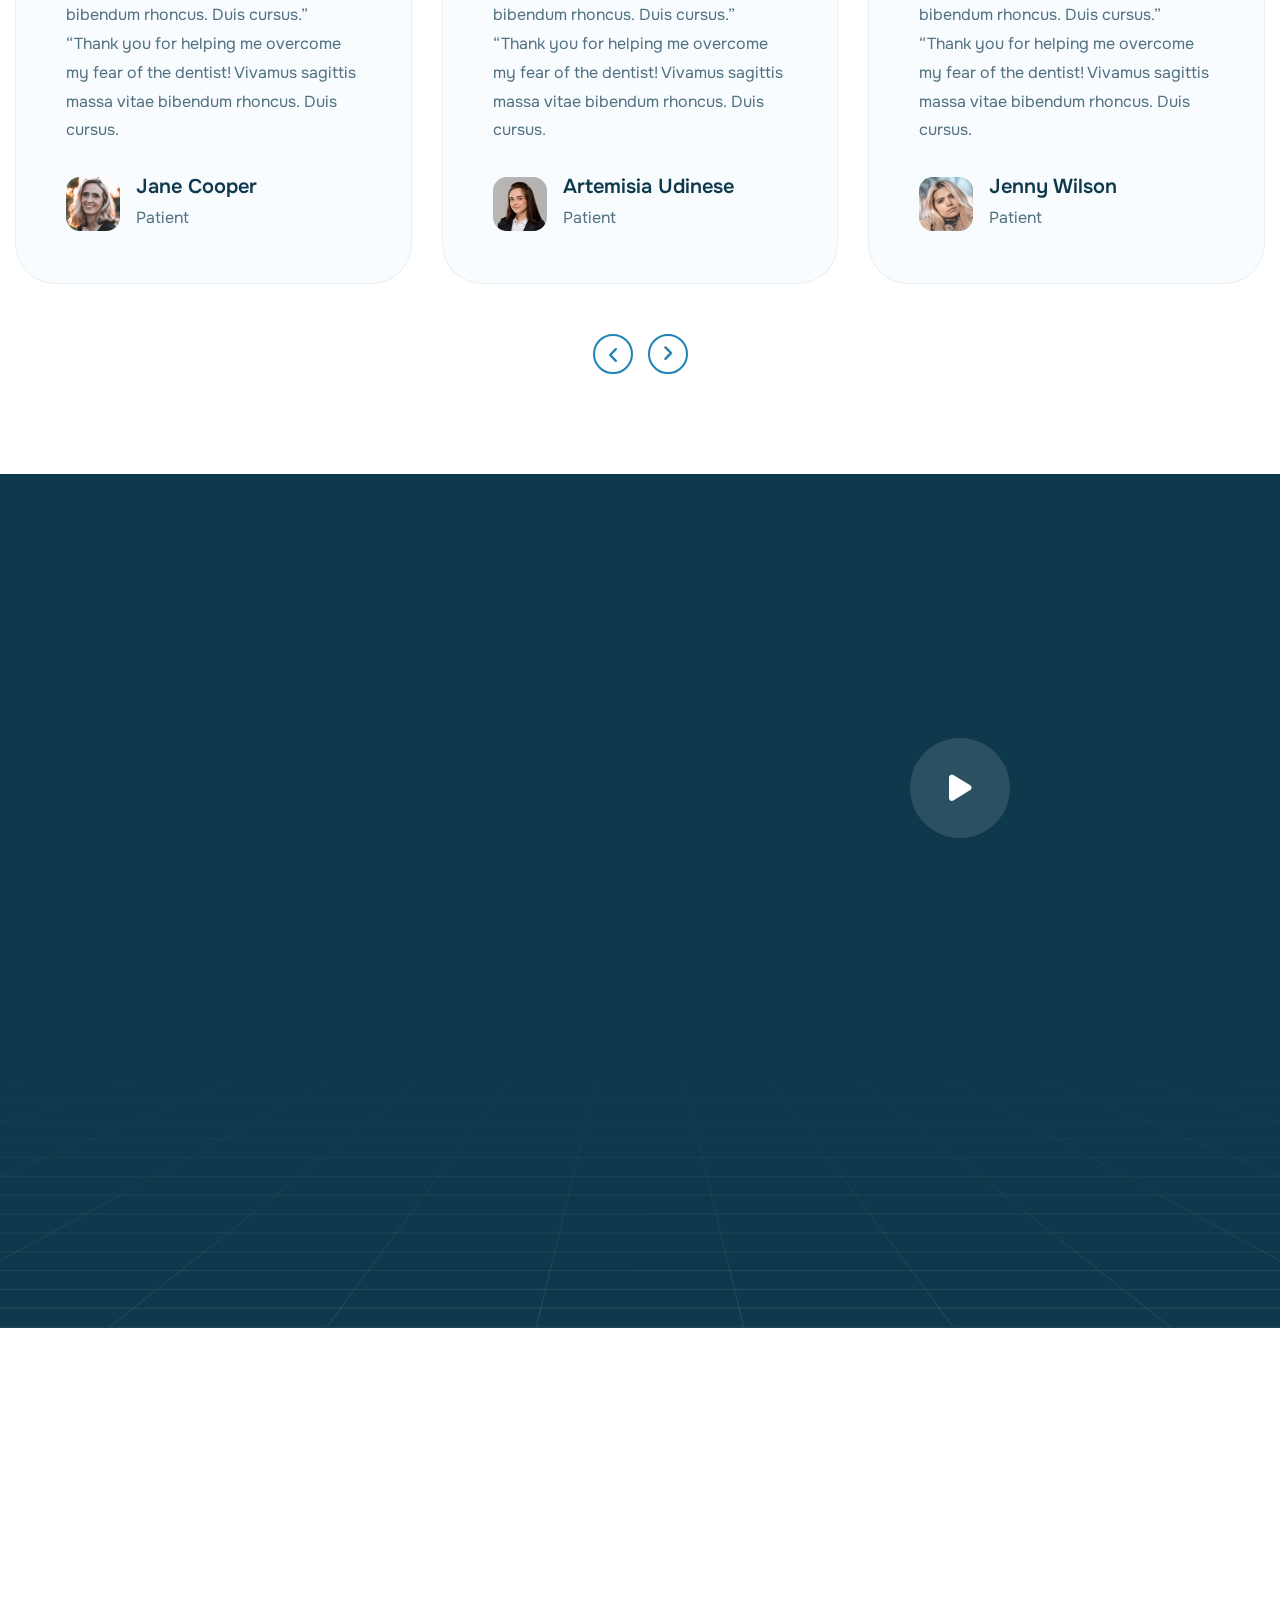
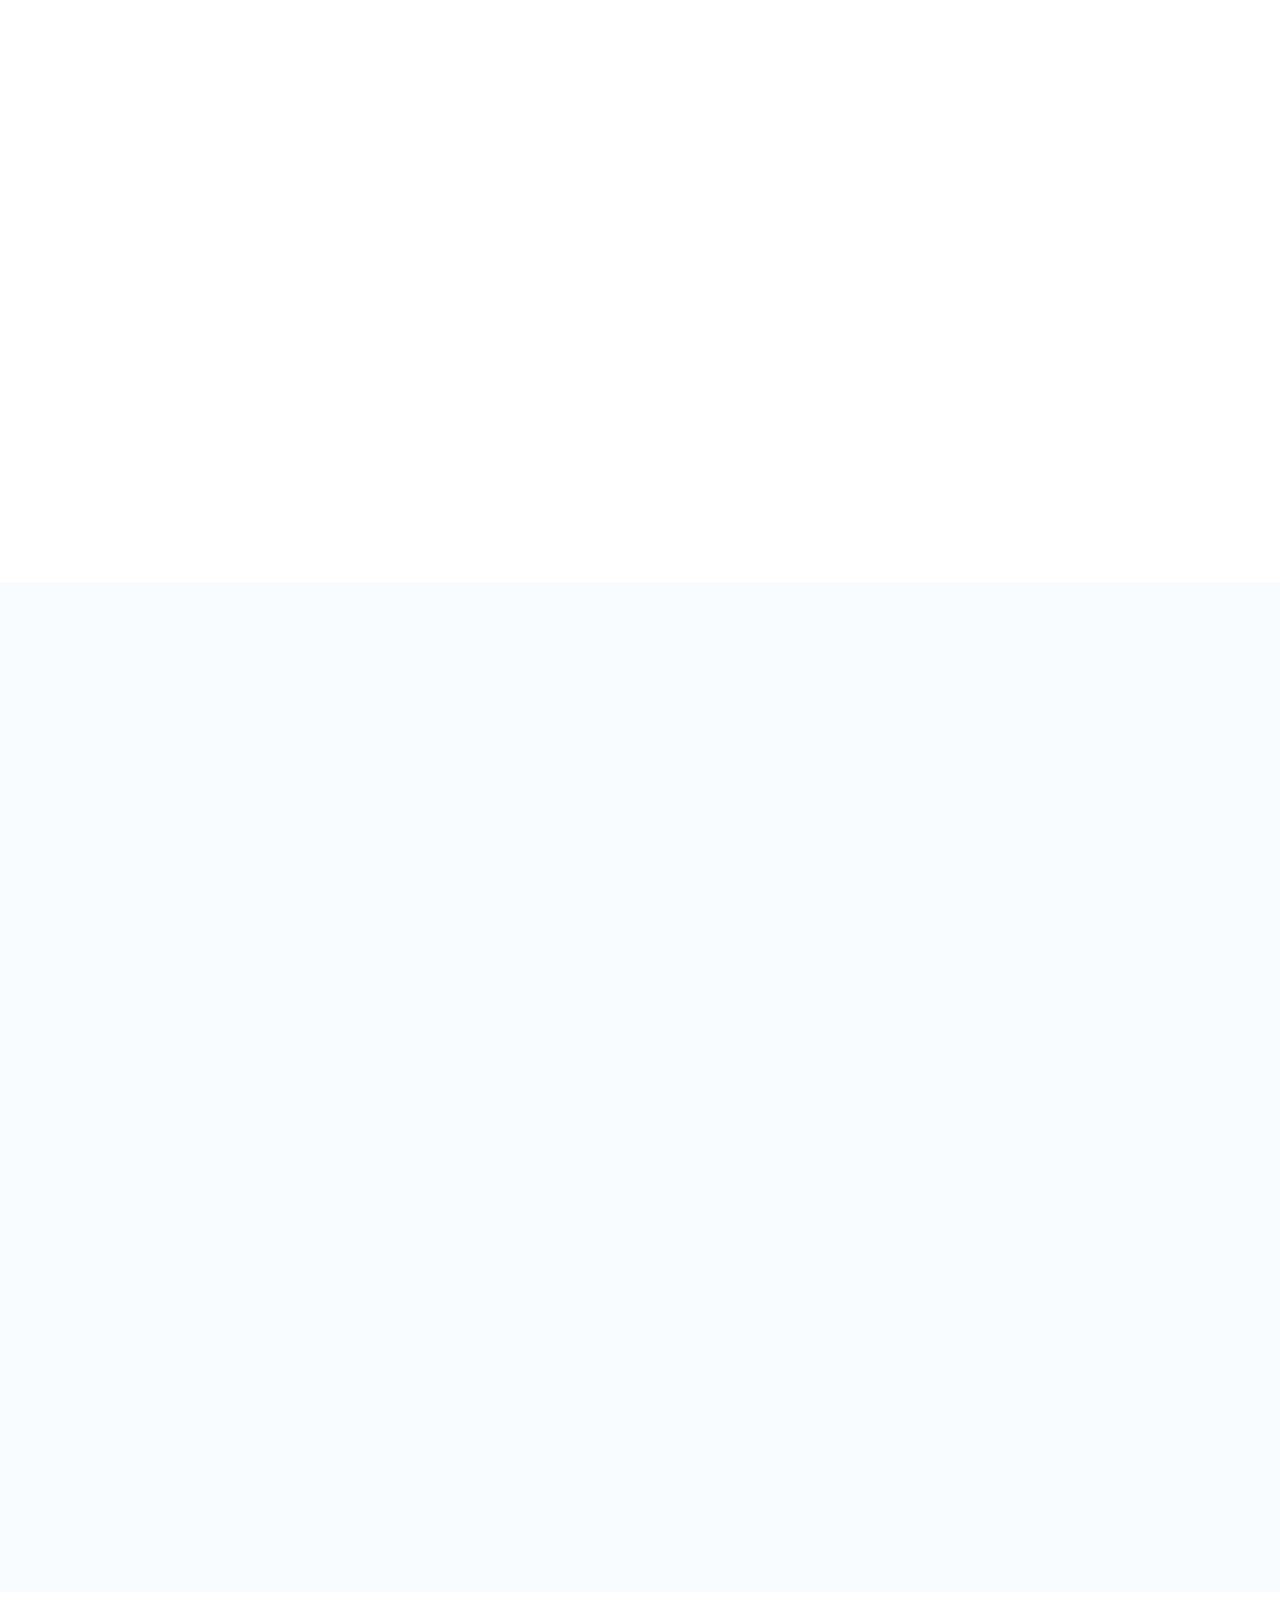
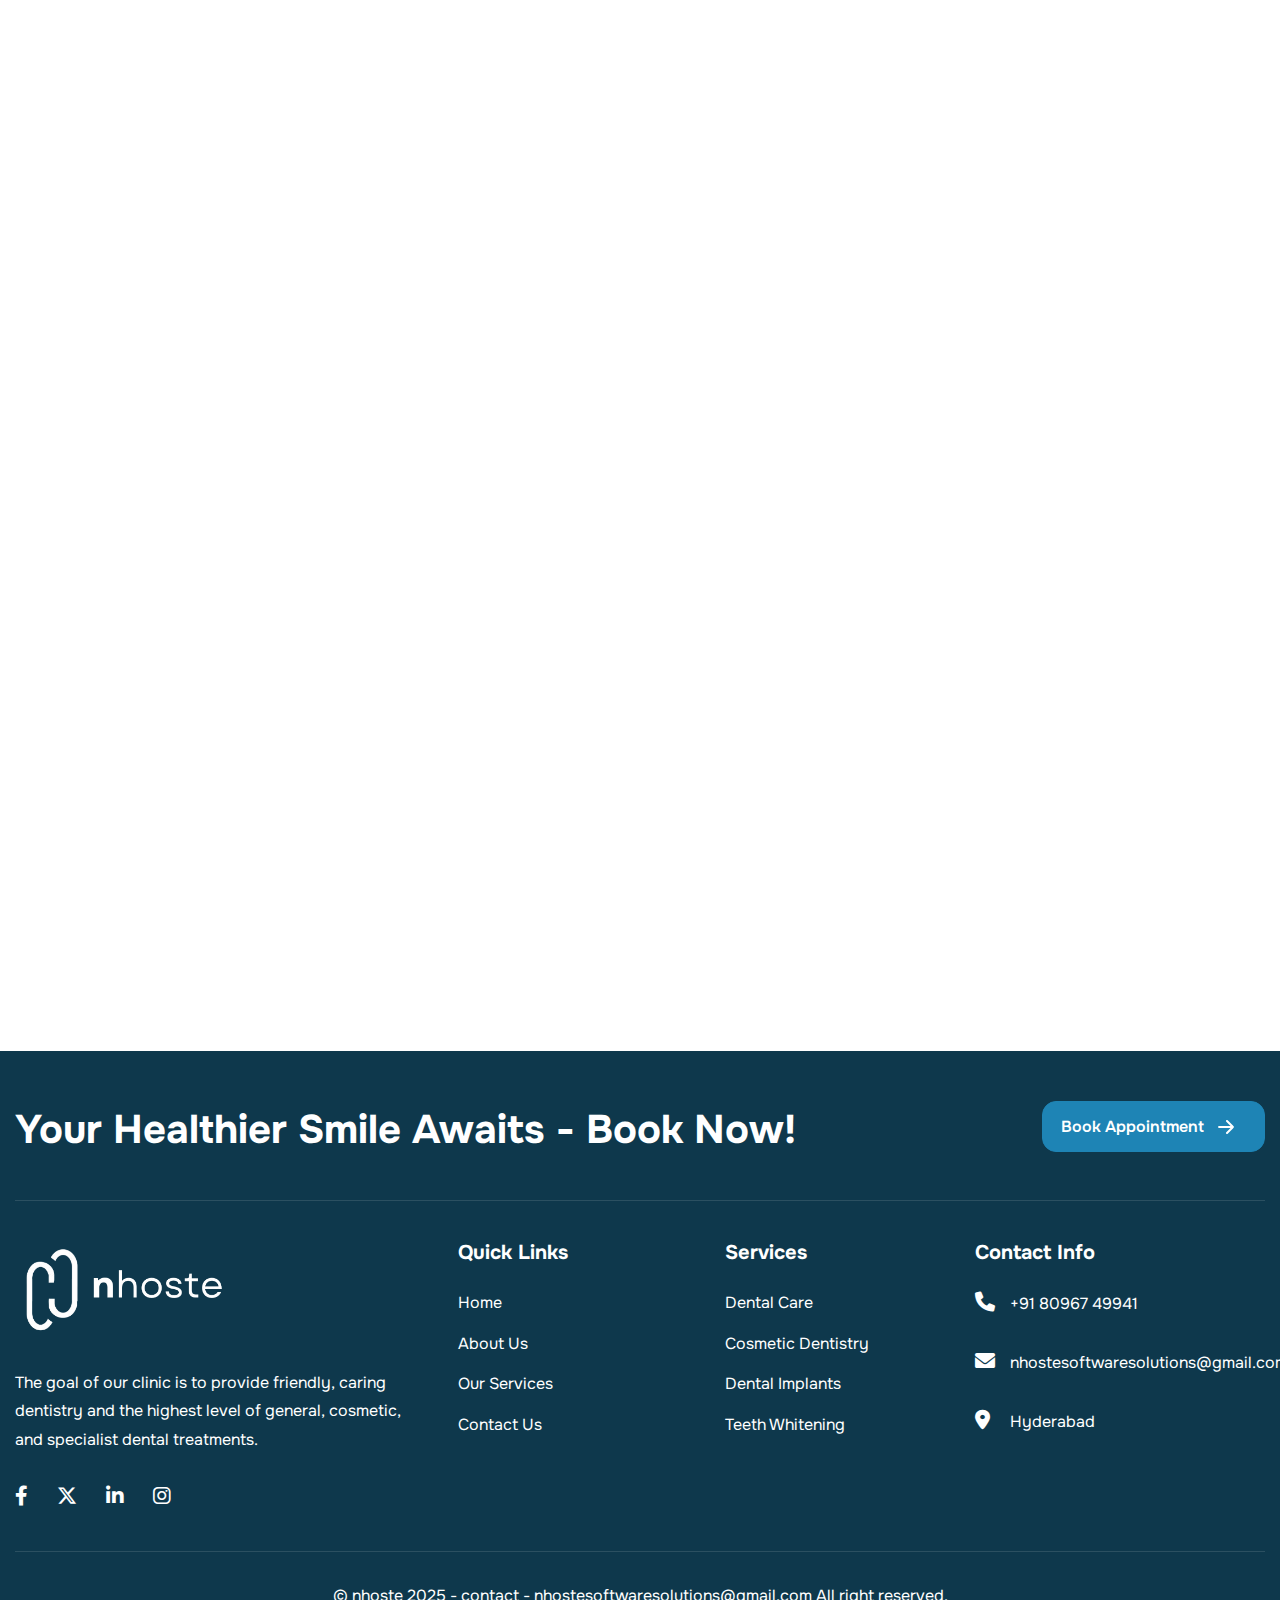
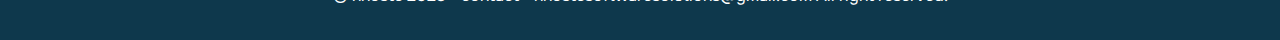
==== commit a341b389: "Update index.html" ====
--- a/index.html
+++ b/index.html
@@ -1679,45 +1679,6 @@
     <script src="assets/js/wow.js"></script>
     <!-- Main Custom js file -->
     <script src="assets/js/function.js"></script>
-<script>
-// Disable right-click context menu
-document.addEventListener('contextmenu', function (e) {
-  e.preventDefault();
-}, false);
-
-// Disable key combinations (Ctrl+U, Ctrl+Shift+I, F12, Ctrl+C, Ctrl+V)
-document.addEventListener('keydown', function (e) {
-  if ((e.ctrlKey && (e.key === 'c' || e.key === 'v' || e.key === 'u')) || 
-      (e.key === 'F12') || 
-      (e.ctrlKey && e.shiftKey && e.key === 'I')) {
-    e.preventDefault();
-  }
-}, false);
-
-// Disable text selection (to prevent copying text)
-document.addEventListener('selectstart', function (e) {
-  e.preventDefault();
-}, false);
-
-// Disable drag-and-drop functionality
-document.addEventListener('dragstart', function (e) {
-  e.preventDefault();
-}, false);
-
-// Disable the ability to highlight text (CSS method)
-document.body.style.userSelect = 'none';
-
-// Prevent the use of inspect element through DevTools detection
-(function() {
-  var devtools = /./;
-  devtools.toString = function() {
-    alert("DevTools is disabled!");
-  };
-  setInterval(function() {
-    console.log(devtools);
-  }, 1000);
-})();
-</script>
 
 </body>
 
